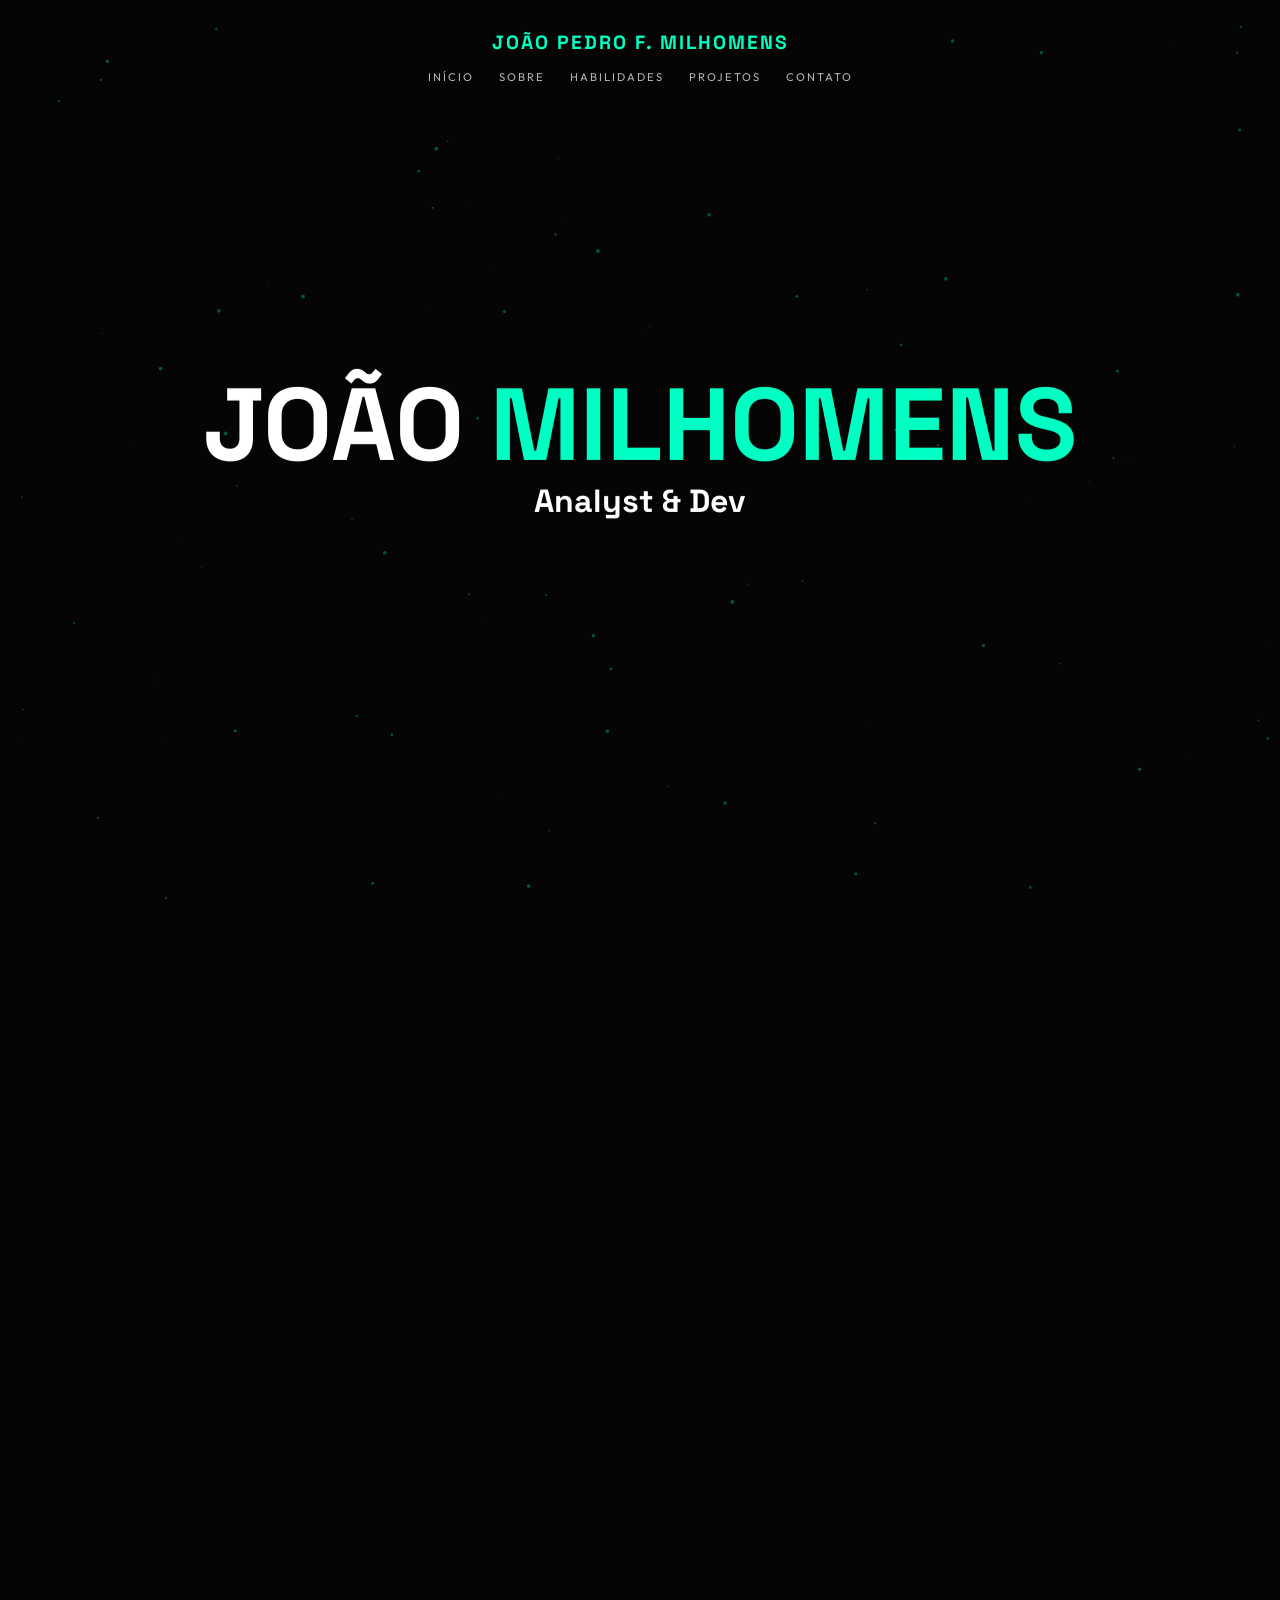
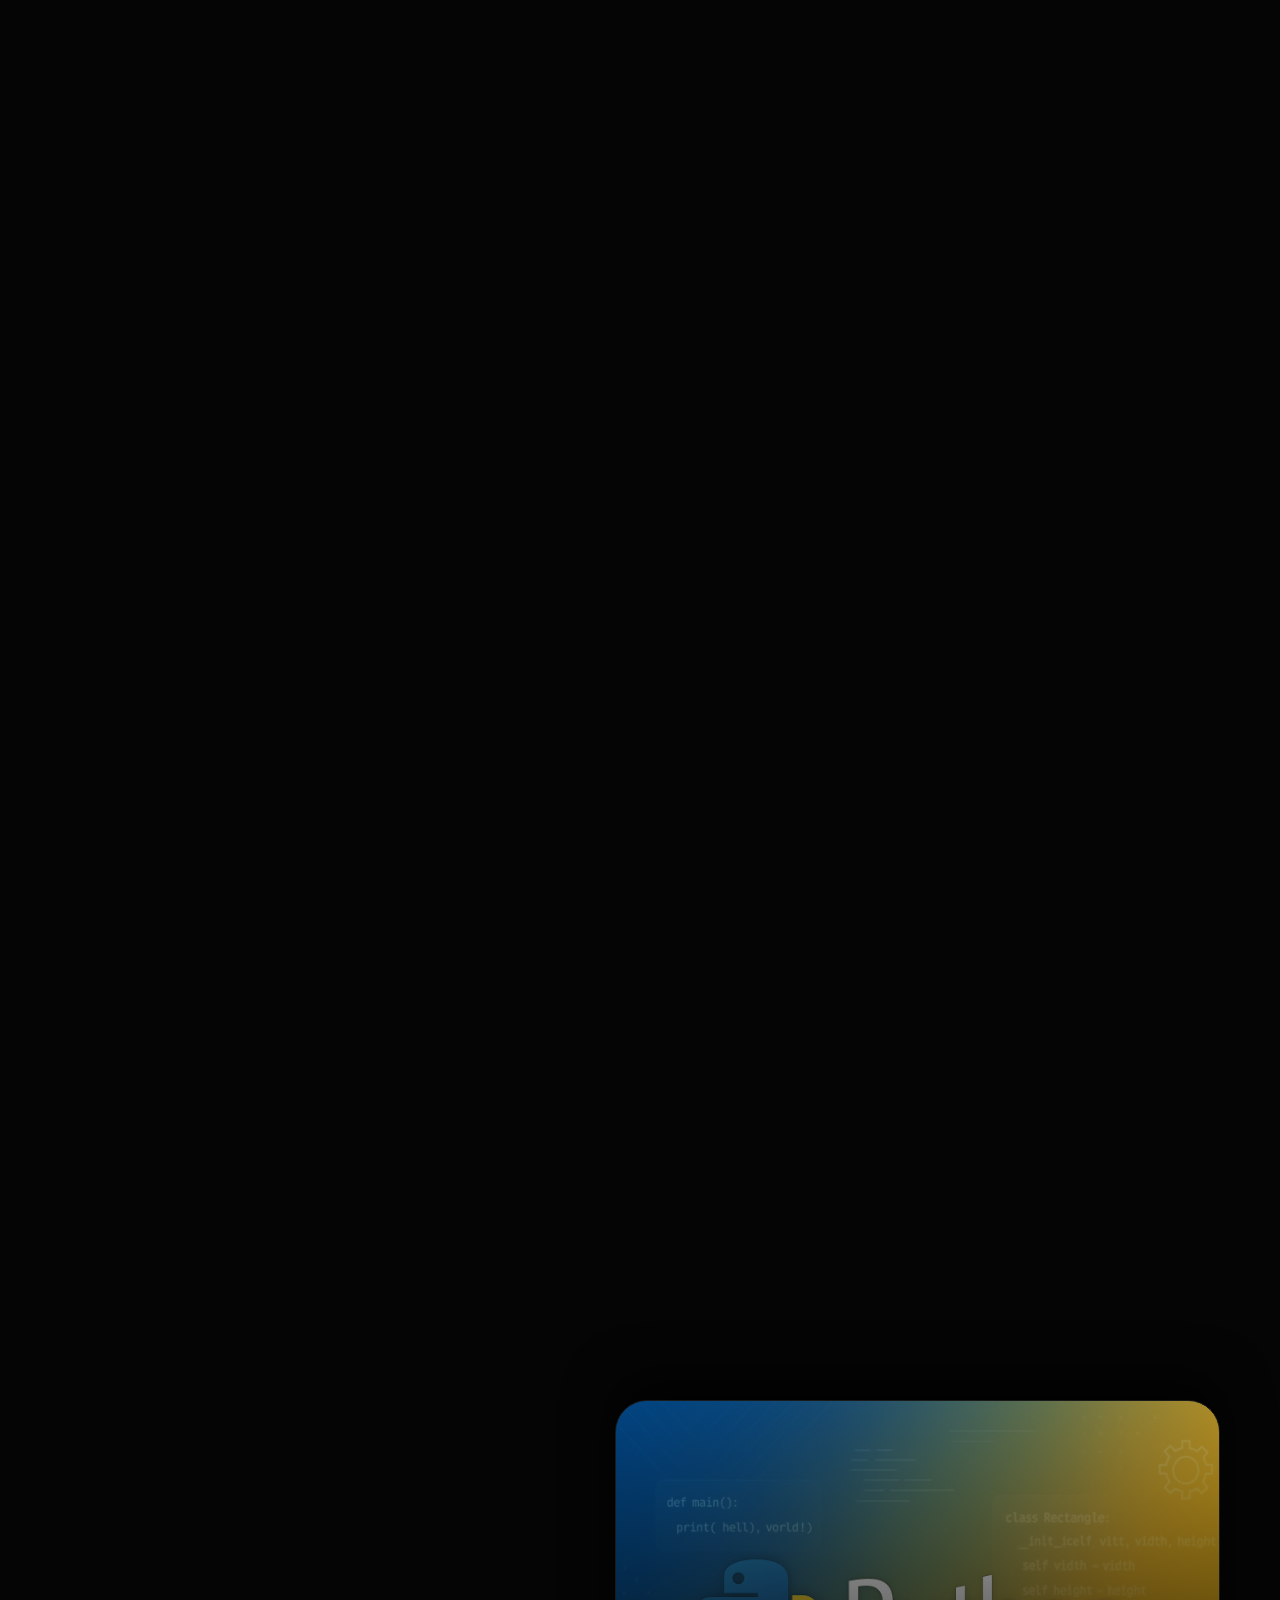
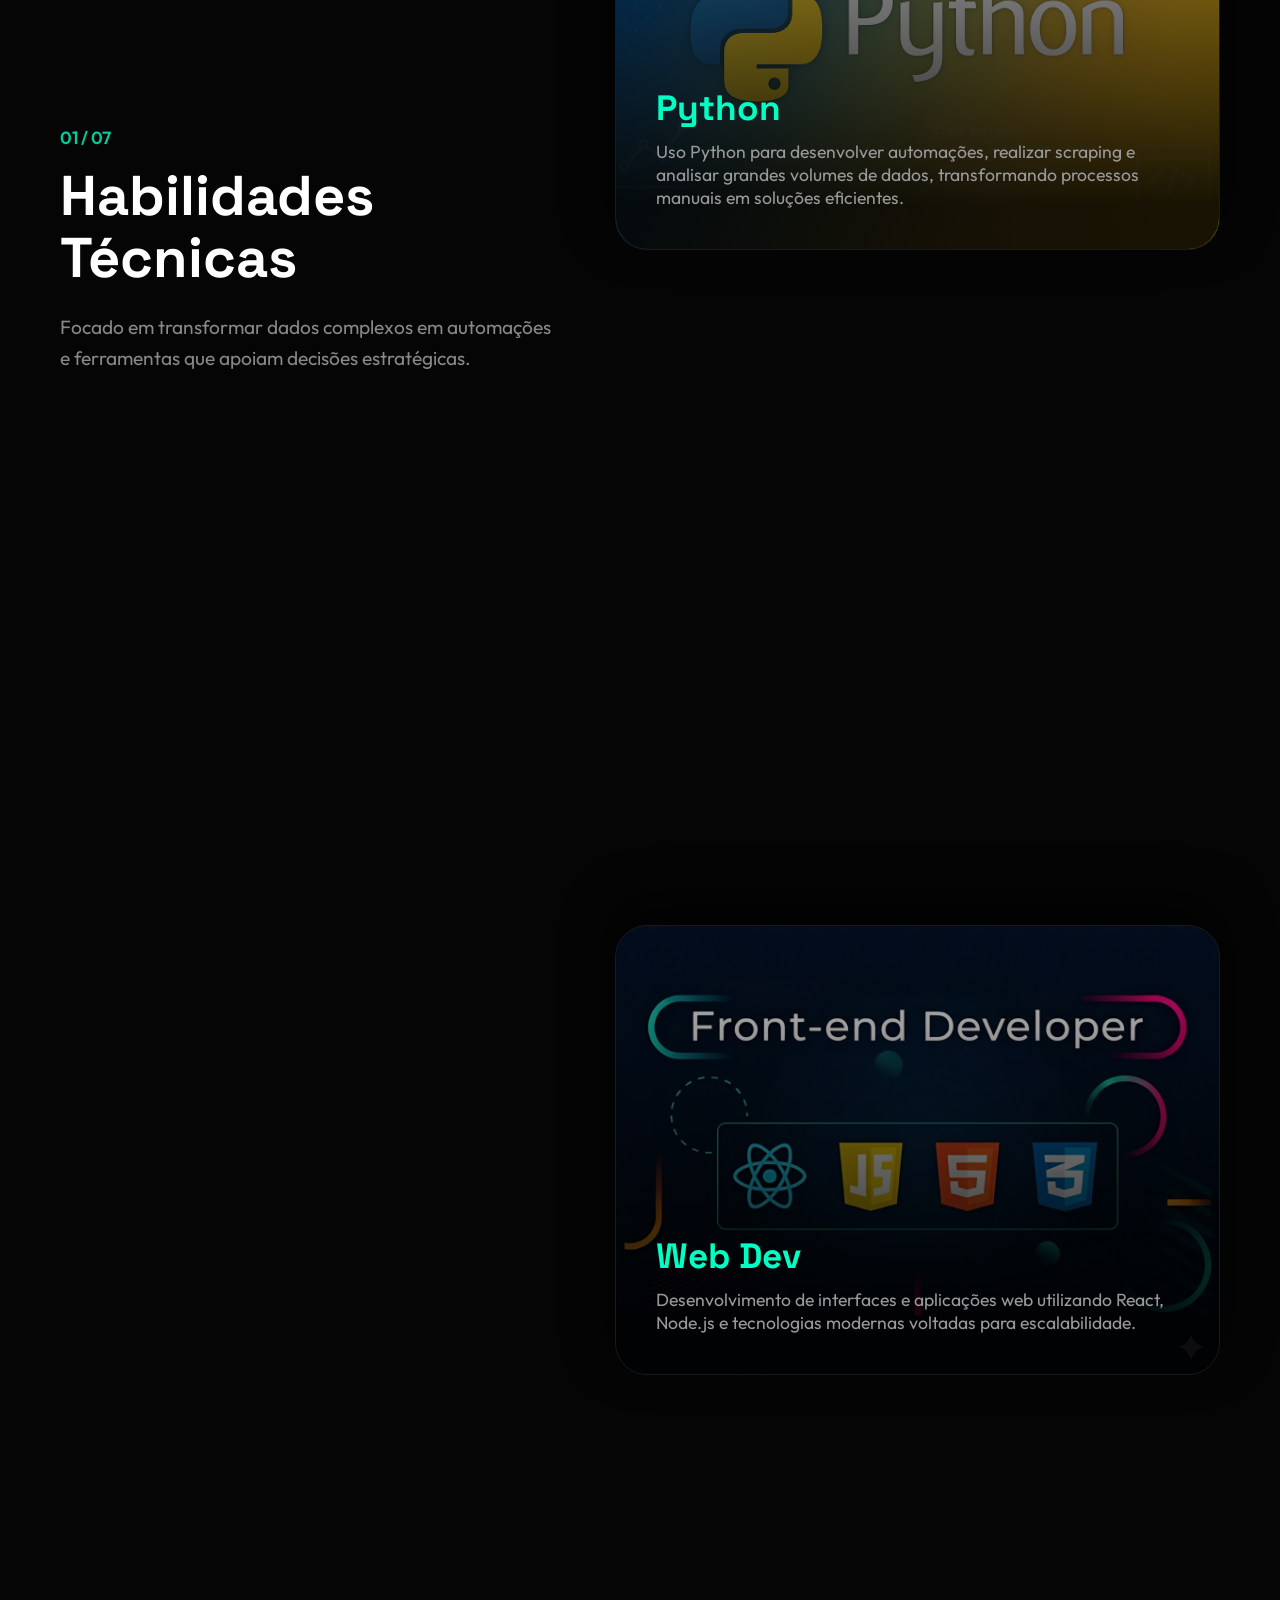
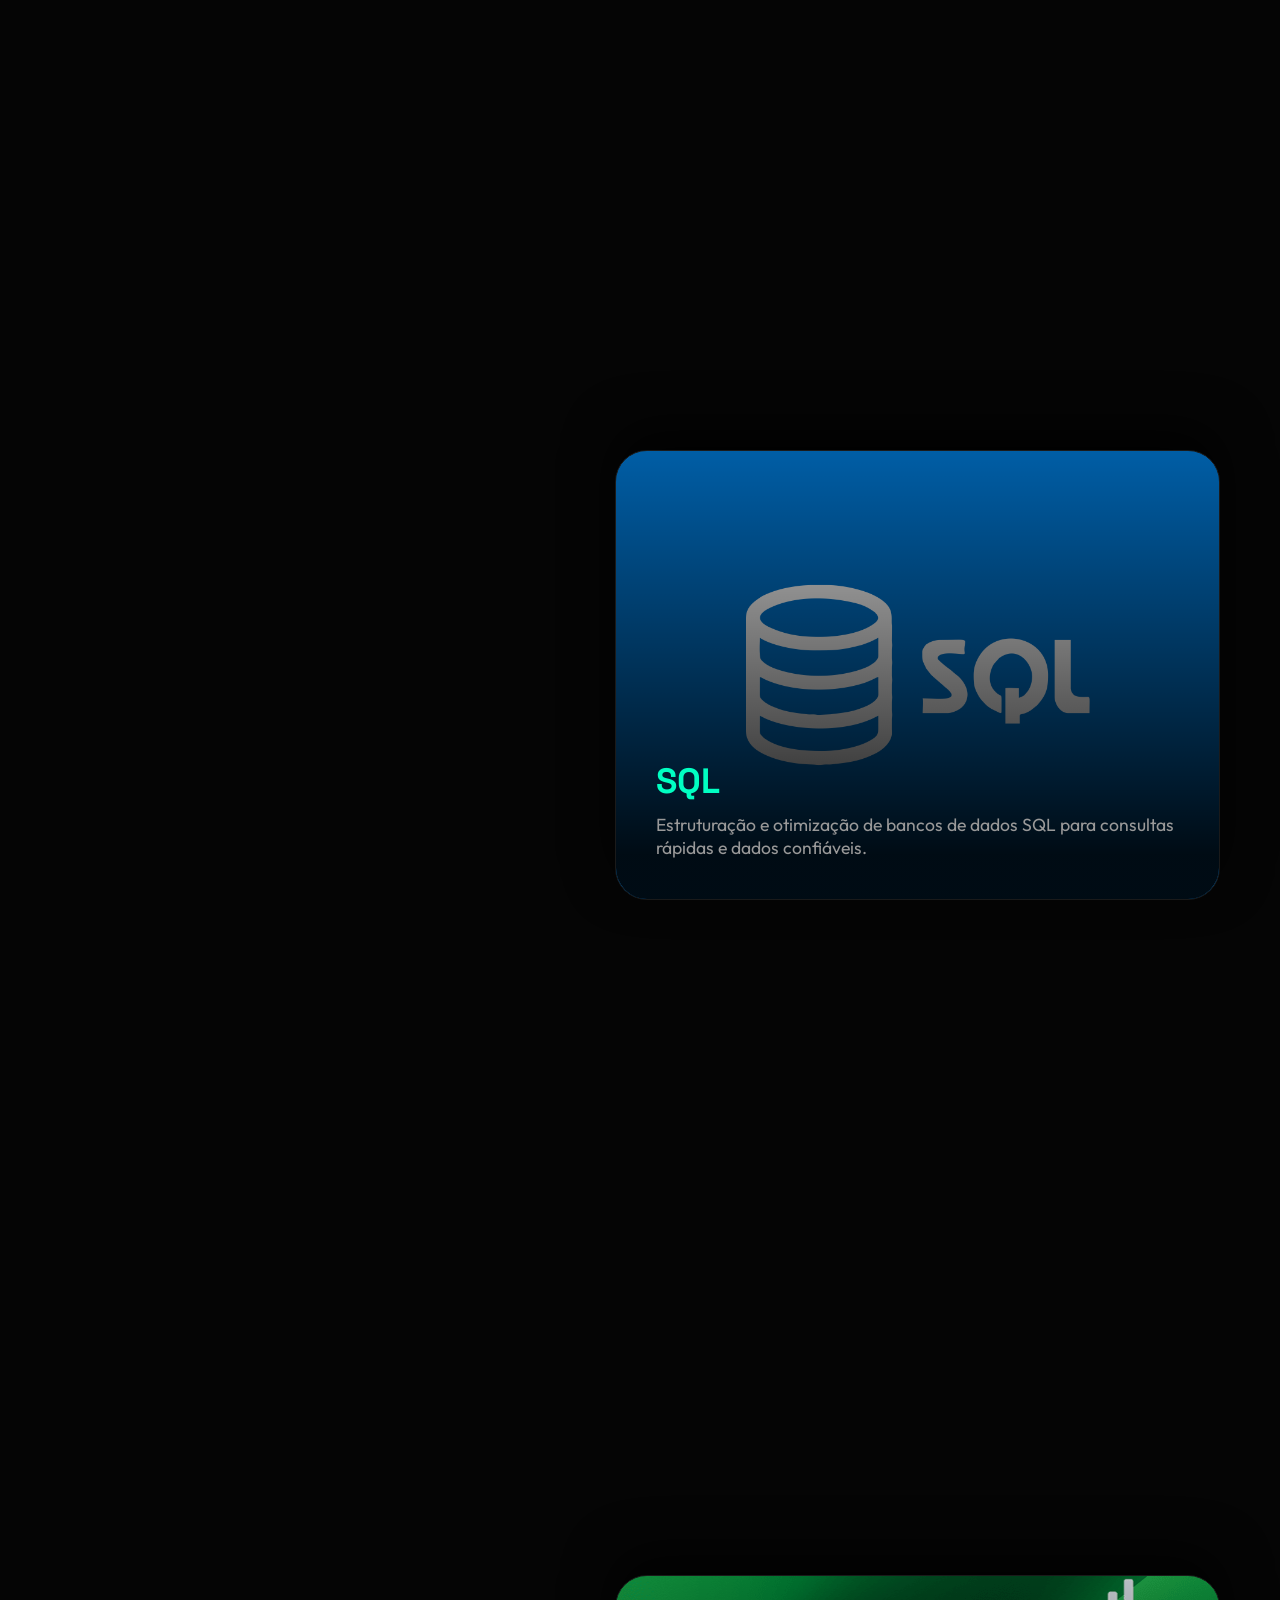
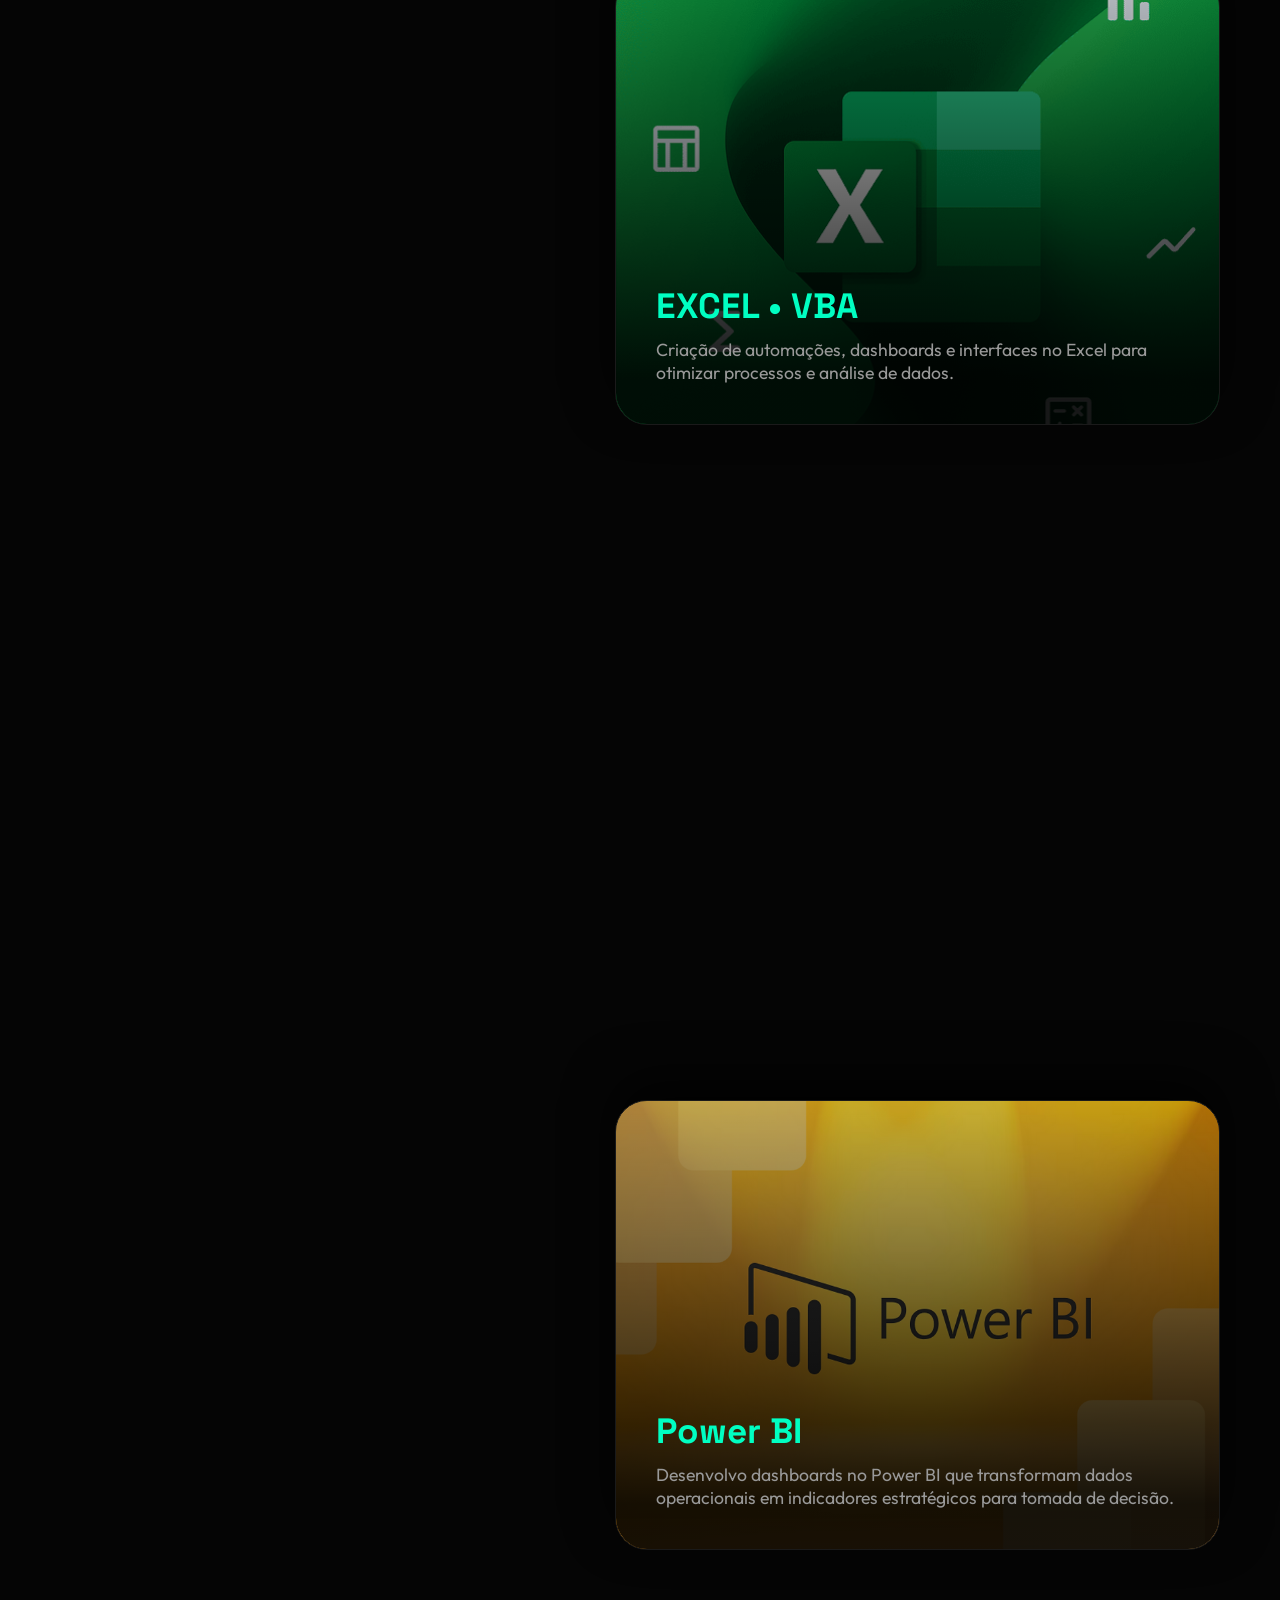
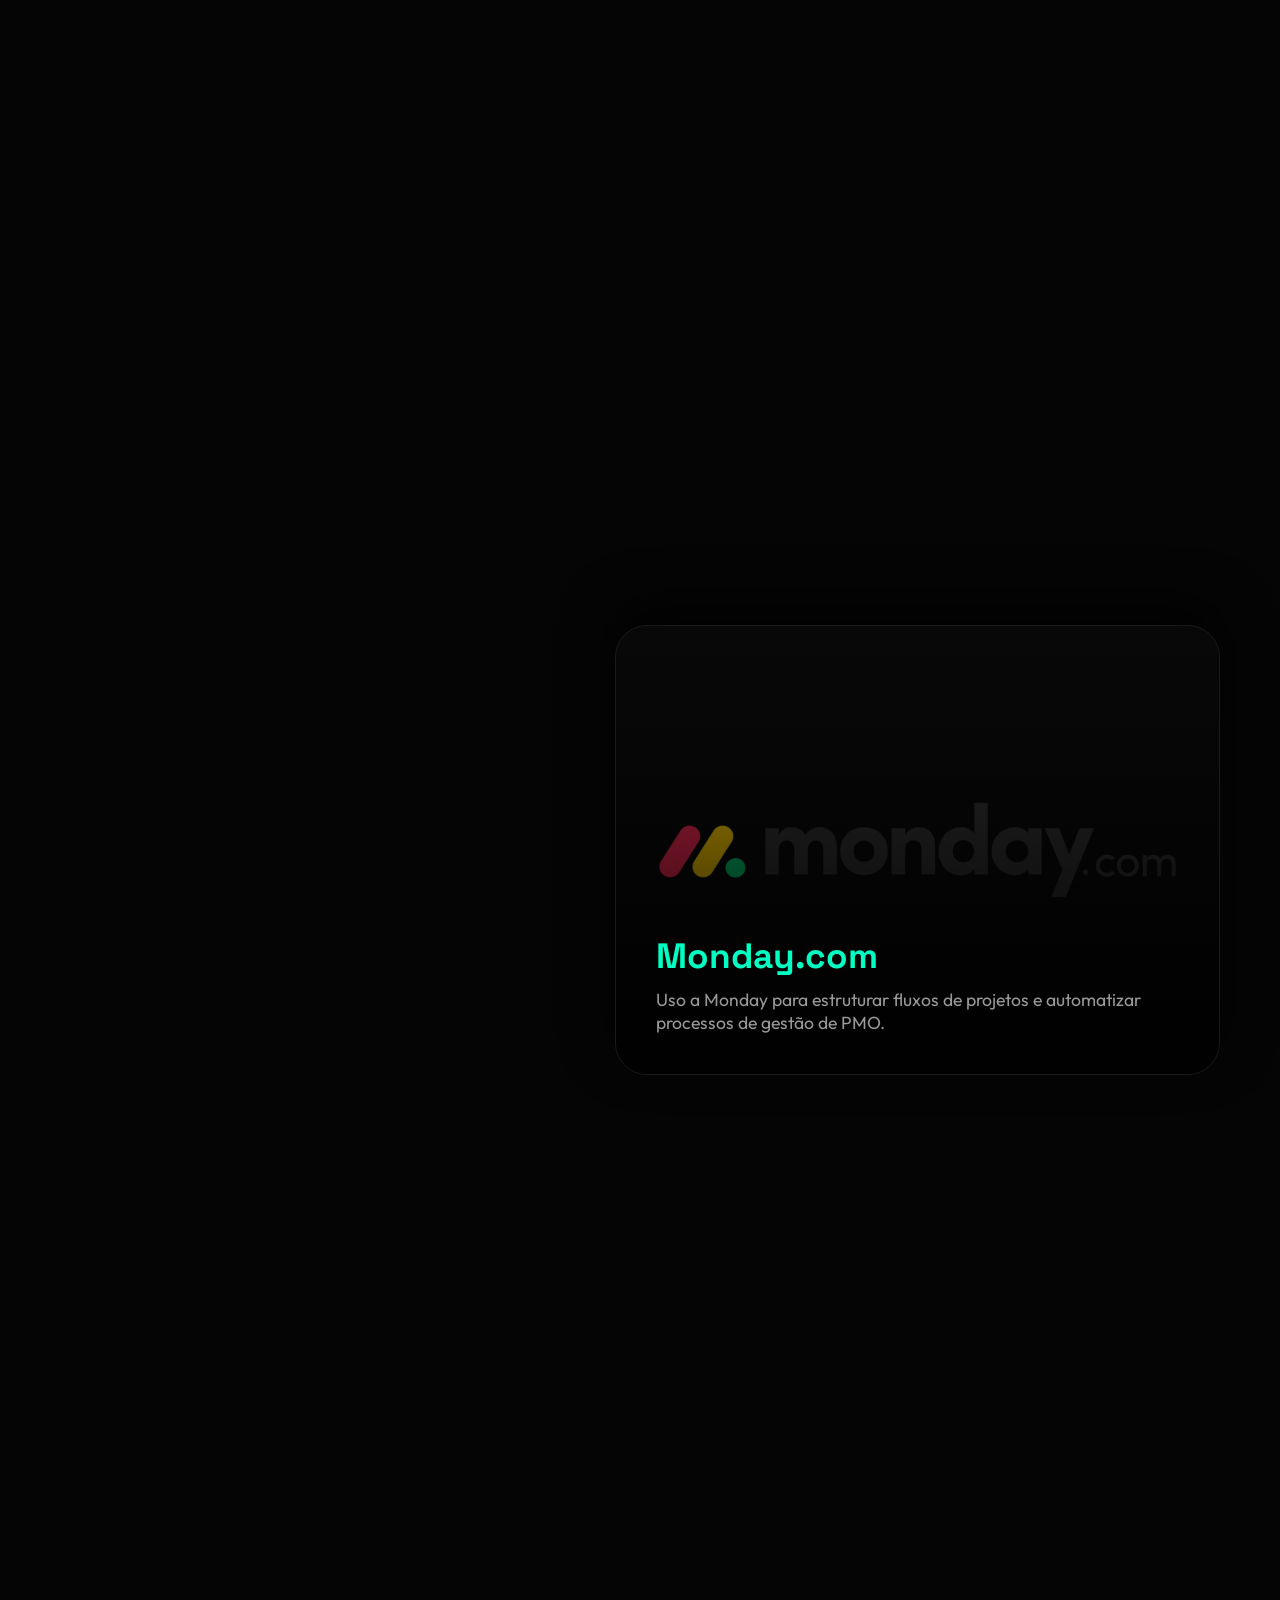
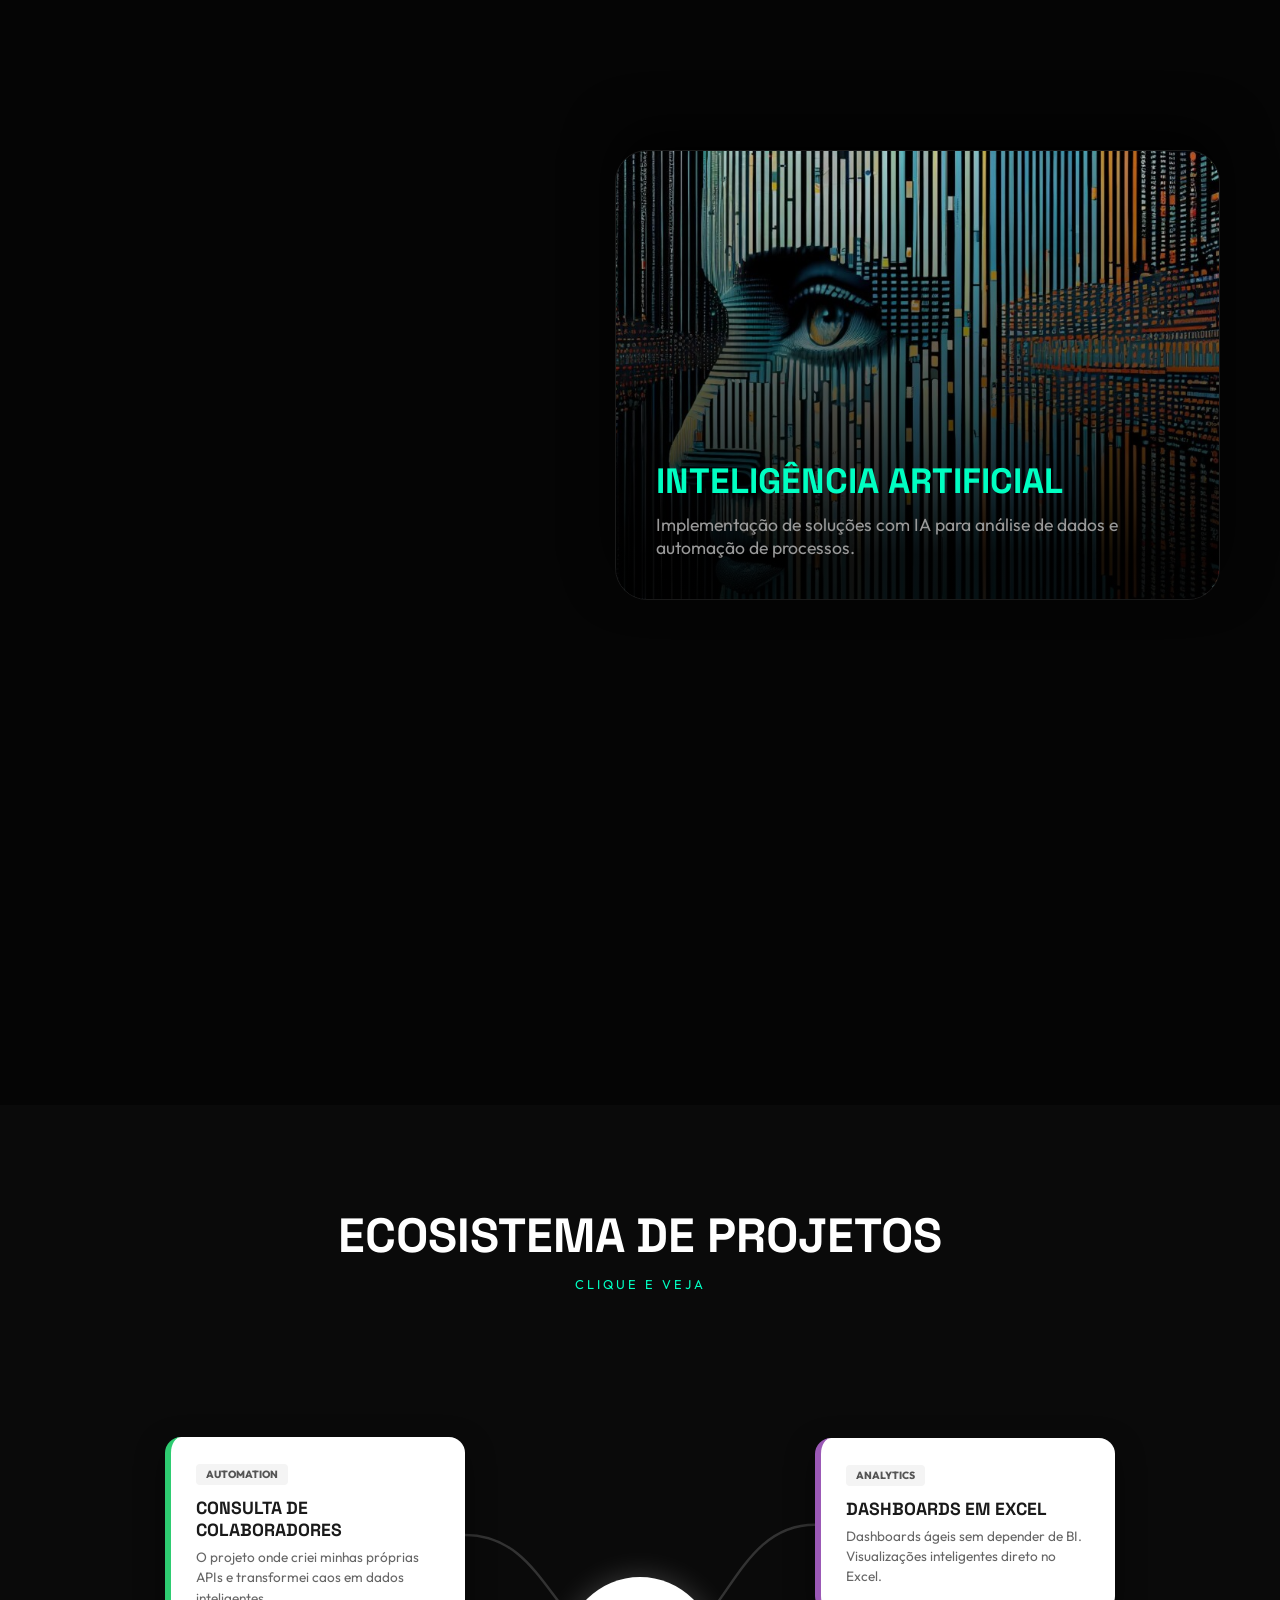
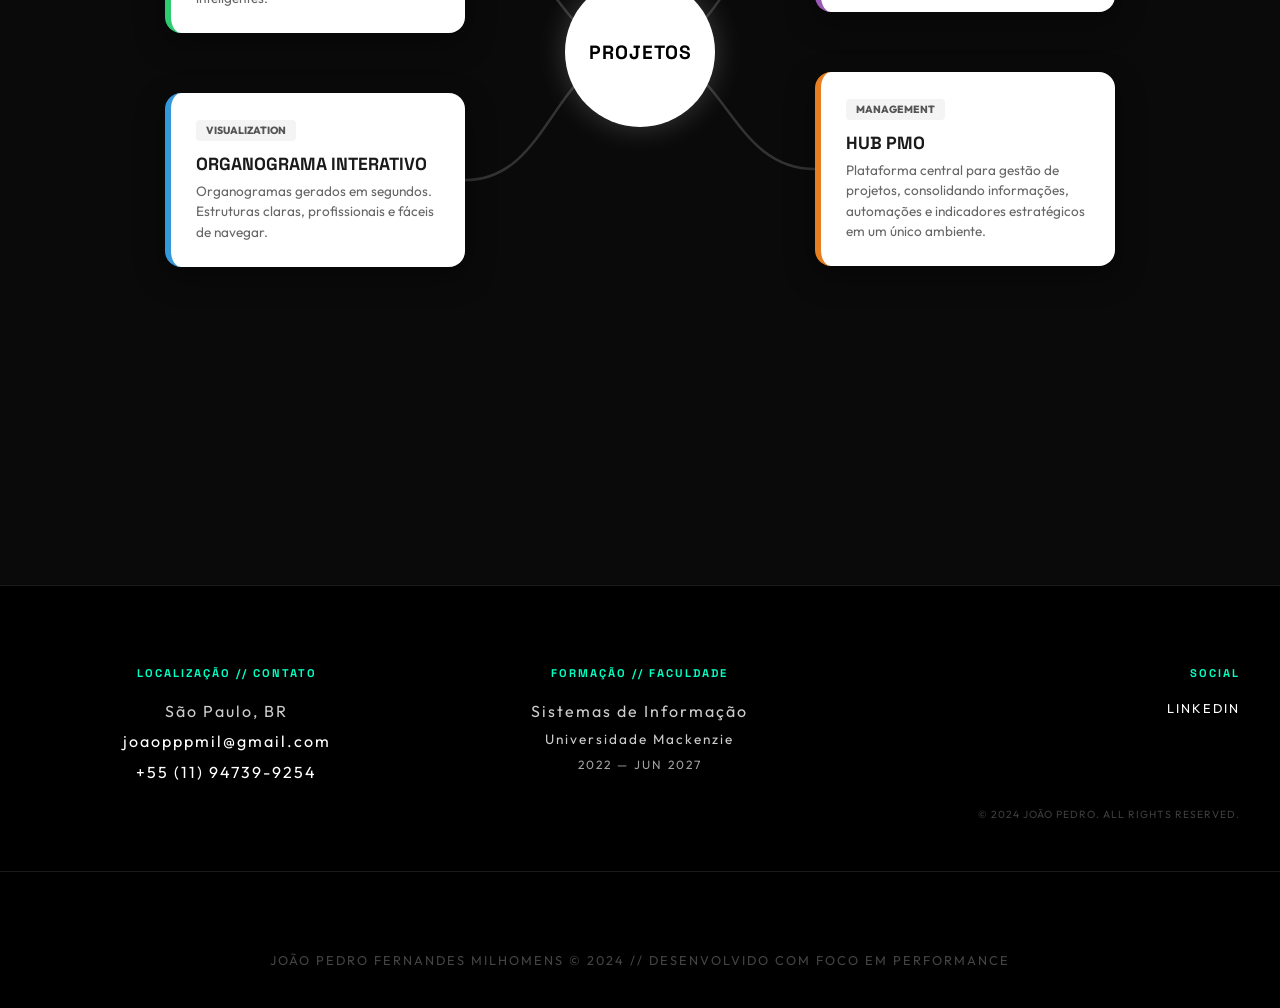
==== index.html @ 6ef7ba47 "Add files via upload" ====
<!DOCTYPE html>
<html lang="pt-br">
<head>
    <meta charset="UTF-8" />
    <meta name="viewport" content="width=device-width, initial-scale=1.0" />
    <title>João Pedro | Portfólio & Projetos</title>

    <link href="https://fonts.googleapis.com/css2?family=Outfit:wght@100;400;900&family=Space+Grotesk:wght@300;700&display=swap" rel="stylesheet">
    <Link rel="stylesheet" href="styles.css"></Link>

</head>

<body>

    <canvas id="canvas-bg"></canvas>
    <div id="black-out"></div>

    <header class="hud">
        <div class="hud-content">
            <div class="logo">JOÃO PEDRO F. MILHOMENS </div>
            <nav class="nav-links">
                <a href="#inicio">Início</a> 
                <a href="#sobre-texto">Sobre</a>
                <a href="#habilidades">Habilidades</a>
                <a href="#projetos">Projetos</a>
                <a href="#contato">Contato</a>
            </nav>
        </div>
    </header>

    <div class="intro-video-container" id="video-wrap">
        <video autoplay muted loop id="bg-video">
            <source src="SEU_VIDEO_AQUI.mp4" type="video/mp4">
        </video>
    </div>

    <div class="viewport">
        <div class="world" id="world">
            
            <div class="section-block" id="inicio" style="--z: 0px;">
                <h1 class="hero-title">JOÃO <span class="accent-text">MILHOMENS</span></h1>
                <h2 style="font-size:2rem; font-family:var(--font-accent); margin-top:10px;"> Analyst & Dev</h2>
            </div>

            <div class="section-block" style="--z: -2500px;">
                <h2 style="font-size:3.5rem; font-family:var(--font-accent); text-transform: uppercase;">
                    Automação <br><span class="accent-text">que gera resultado.</span>
                </h2>
            </div>

            <div class="section-block" id="sobre-texto" style="--z: -5000px;">
                <div class="about-container">
                    <h2 class="about-title">Sobre</h2>
                    <div class="about-card">
                        Gosto de simplificar o complexo. Tenho um interesse real por automações 
                        e por tudo que remove retrabalho, acelera processos e transforma dados em decisões.
                        Curto entender o porquê das coisas, desmontar problemas e reconstruir soluções mais
                        rápidas, inteligentes e eficientes.
                    </div>
                </div>
            </div>

        </div>
    </div>

    <div class="trigger-3d-end"></div>

    <section class="skills-main-section" id="habilidades">
        <div class="left-side">
            <div class="counter">01 / 07</div>
            <h1>Habilidades Técnicas</h1>
            <p>Focado em transformar dados complexos em automações e ferramentas que apoiam decisões estratégicas.</p>
        </div>

        <div class="right-side">
            
            <div class="card-container">
                <div class="card" style="background-image: url('imgs/python_hero_image.png');">
                    <h2>Python</h2>
                    <p>Uso Python para desenvolver automações, realizar scraping e analisar grandes volumes de dados, transformando processos manuais em soluções eficientes.</p>
                </div>
            </div>
            <div class="scroll-spacer"></div>

            <div class="card-container">
                <div class="card" style="background-image: url('imgs/img\ front\ \(1\).jpg');">
                    <h2>Web Dev</h2>
                    <p>Desenvolvimento de interfaces e aplicações web utilizando React, Node.js e tecnologias modernas voltadas para escalabilidade.</p>
                </div>
            </div>
            <div class="scroll-spacer"></div>

            <div class="card-container">
                <div class="card" style="background-image: url('imgs/sql.avif');">
                    <h2>SQL</h2>
                    <p>Estruturação e otimização de bancos de dados SQL para consultas rápidas e dados confiáveis.</p>
                </div>
            </div>
            <div class="scroll-spacer"></div>

            <div class="card-container">
                <div class="card" style="background-image: url('imgs/excel.png');">
                    <h2>EXCEL • VBA</h2>
                    <p>Criação de automações, dashboards e interfaces no Excel para otimizar processos e análise de dados.</p>
                </div>
            </div>
            <div class="scroll-spacer"></div>

            <div class="card-container">
                <div class="card" style="background-image: url('imgs/POWER\ BI.png');">
                    <h2>Power BI</h2>
                    <p>Desenvolvo dashboards no Power BI que transformam dados operacionais em indicadores estratégicos para tomada de decisão.</p>
                </div>
            </div>
            <div class="scroll-spacer"></div>

            <div class="card-container">
                <div class="card" style="background-image: url('imgs/MONDAY.jpg');">
                    <h2>Monday.com</h2>
                    <p>Uso a Monday para estruturar fluxos de projetos e automatizar processos de gestão de PMO.</p>
                </div>
            </div>
            <div class="scroll-spacer"></div>

            <div class="card-container">
                <div class="card" style="background-image: url('imgs/IA.png');">
                    <h2>INTELIGÊNCIA ARTIFICIAL</h2>
                    <p>Implementação de soluções com IA para análise de dados e automação de processos.</p>
                </div>
            </div>

            <div style="height: 30vh;"></div>
        </div>
    </section>

    <section class="projects-section-wrapper" id="projetos">
        
        <div class="section-header-center">
            <h2>Ecosistema de Projetos</h2>
            <p style="color: var(--primary); letter-spacing: 3px; font-size: 0.8rem; margin-top: 10px;">CLIQUE E VEJA</p>
        </div>

        <div class="org-map" id="org-map">
            <svg id="org-svg"></svg>

            <div class="org-side org-left">
                <div class="org-card" data-id="1" data-color="var(--item-1)">
                    <a href="colaboradores_cons.html" target="_blank" style="text-decoration: none; color: inherit; display: block;">
                        <span class="card-badge">Automation</span>
                        <h3>CONSULTA DE COLABORADORES</h3>
                        <p>O projeto onde criei minhas próprias APIs e transformei caos em dados inteligentes.</p>
                    </a>
                    </div>
                <div class="org-card" data-id="2" data-color="var(--item-2)">
                    <a href="organograma.html" target="_blank" style="text-decoration: none; color: inherit; display: block;">
                        <span class="card-badge">Visualization</span>
                        <h3>ORGANOGRAMA INTERATIVO</h3>
                        <p>Organogramas gerados em segundos. Estruturas claras, profissionais e fáceis de navegar.</p>
                    </a>
                </div>
            </div>

            <div class="org-core">PROJETOS</div>

            <div class="org-side org-right">
                <div class="org-card" data-id="3" data-color="var(--item-3)">
                    <span class="card-badge">Analytics</span>
                    <a href="excel.html" target="_blank" style="text-decoration: none; color: inherit; display: block;">
                        <h3>DASHBOARDS EM EXCEL</h3>
                        <p>Dashboards ágeis sem depender de BI. Visualizações inteligentes direto no Excel.</p>
                    </a>
                </div>
                <div class="org-card" data-id="4" data-color="var(--item-4)">
                    <span class="card-badge">Management</span>
                    <h3>HUB PMO</h3>
                    <p>Plataforma central para gestão de projetos, consolidando informações, automações e indicadores estratégicos em um único ambiente.</p>
                </div>
            </div>
        </div>
    </section>


    <script>
        // --- CONTROLE DO SCROLL 3D E ANIMAÇÕES ---
        const world = document.getElementById('world');
        const videoWrap = document.getElementById('video-wrap');
        const blackOut = document.getElementById('black-out');
        const sections = document.querySelectorAll('.section-block');

        function update3D() {
            const scrollY = window.scrollY;
            const stopPoint = 2500; 
            const speed = 2.0;
            const currentWorldZ = scrollY * speed;

            if (scrollY < stopPoint) {
                world.style.transform = `translateZ(${currentWorldZ}px)`;
                videoWrap.style.opacity = 1 - (scrollY / 1200);
                blackOut.style.opacity = Math.min(scrollY / stopPoint, 1);
                
                sections.forEach(s => {
                    const z = parseFloat(getComputedStyle(s).getPropertyValue('--z'));
                    const relativeZ = z + currentWorldZ;
                    // Lógica de visibilidade dos blocos 3D
                    s.style.opacity = (relativeZ > -2500 && relativeZ < 600) ? 1 : 0;
                });
            } else {
                blackOut.style.opacity = 1;
                videoWrap.style.opacity = 0;
            }
        }

        // --- CANVAS DE PARTÍCULAS ---
        const canvas = document.getElementById('canvas-bg');
        const ctx = canvas.getContext('2d');
        let parts = [];

        function initCanvas() {
            canvas.width = window.innerWidth; 
            canvas.height = window.innerHeight;
            parts = Array.from({length: 100}, () => ({
                x: Math.random() * canvas.width, 
                y: Math.random() * canvas.height, 
                s: Math.random() * 2
            }));
        }

        function drawParticles() {
            ctx.clearRect(0,0,canvas.width,canvas.height);
            ctx.fillStyle = "#00ffc2";
            parts.forEach(p => {
                ctx.beginPath(); 
                ctx.arc(p.x, p.y, p.s, 0, Math.PI*2); 
                ctx.fill();
                p.y -= 0.3; 
                if(p.y < 0) p.y = canvas.height;
            });
            requestAnimationFrame(drawParticles);
        }

        // --- LÓGICA DO MAPA DE PROJETOS (CONECTORES SVG) ---
        function generateLines() {
            const svg = document.getElementById('org-svg');
            const coreElement = document.querySelector('.org-core');
            const mapElement = document.getElementById('org-map');
            
            if(!coreElement || !mapElement) return;

            const core = coreElement.getBoundingClientRect();
            const map = mapElement.getBoundingClientRect();
            
            svg.innerHTML = '';
            const coreX = (core.left + core.width / 2) - map.left;
            const coreY = (core.top + core.height / 2) - map.top;

            document.querySelectorAll('.org-card').forEach(card => {
                const rect = card.getBoundingClientRect();
                const isLeft = card.closest('.org-side').classList.contains('org-left');
                const itemColor = card.getAttribute('data-color');
                
                // Ponto de início da linha (borda do card)
                const startX = isLeft ? (rect.right - map.left) : (rect.left - map.left);
                const startY = (rect.top + rect.height / 2) - map.top;

                const path = document.createElementNS("http://www.w3.org/2000/svg", "path");
                
                // Curva de Bézier
                const cp1x = startX + (coreX - startX) * 0.5;
                const d = `M ${startX} ${startY} C ${cp1x} ${startY}, ${cp1x} ${coreY}, ${coreX} ${coreY}`;
                
                path.setAttribute("d", d);
                path.setAttribute("class", "connector-path");
                svg.appendChild(path);

                // Efeito hover sincronizado com a linha
                card.addEventListener('mouseenter', () => {
                    path.style.stroke = itemColor;
                    path.style.strokeWidth = "4";
                    path.style.filter = "drop-shadow(0 0 8px " + itemColor + ")";
                });

                card.addEventListener('mouseleave', () => {
                    path.style.stroke = "var(--line-default)";
                    path.style.strokeWidth = "2.5";
                    path.style.filter = "none";
                });
            });
        }

        // --- LISTENERS ---
        window.addEventListener('scroll', () => {
            update3D();
            // Otimização: Só gera as linhas se a seção de projetos estiver visível
            if(window.scrollY > 4000) generateLines();
        });

        window.addEventListener('resize', () => {
            initCanvas();
            generateLines();
        });

        window.addEventListener('load', () => {
            initCanvas();
            drawParticles();
            setTimeout(generateLines, 500); // Delay para garantir renderização
        });

        // Função para rolar para a profundidade correta no mundo 3D
document.querySelectorAll('.nav-links a').forEach(anchor => {
    anchor.addEventListener('click', function(e) {
        const targetId = this.getAttribute('href');
        
        // Se for Início ou Sobre, precisamos rolar para os pixels equivalentes ao Z-index
        if (targetId === '#inicio' || targetId === '#sobre-texto') {
            e.preventDefault();
            
            let scrollTarget = 0;
            if (targetId === '#sobre-texto') {
                // O "Sobre" está em -5000px. Com speed 2.0, precisamos de 2500px de scroll.
                scrollTarget = 2500; 
            }
            
            window.scrollTo({
                top: scrollTarget,
                behavior: 'smooth'
            });
        }
        // Os outros links (Habilidades, Projetos, Contato) o navegador já resolve sozinho
    });
});

    </script>

    <footer class="site-footer">
    <div class="footer-container">
        <div class="footer-col">
            <span class="footer-label">LOCALIZAÇÃO // CONTATO</span>
            <p>São Paulo, BR</p>
            <p><a href="mailto:joaopppmil@gmail.com" class="footer-link">joaopppmil@gmail.com</a></p>
            <p><a href="https://wa.me/5511947399254" target="_blank" class="footer-link">+55 (11) 94739-9254</a></p>
        </div>

        <div class="footer-col">
            <span class="footer-label">FORMAÇÃO // FACULDADE</span>
            <p>Sistemas de Informação</p>
            <p class="accent-text" style="font-size: 0.85rem;">Universidade Mackenzie</p>
            <p style="opacity: 0.8; font-size: 0.75rem;">2022 — JUN 2027</p>
        </div>

        <div class="footer-col footer-right">
            <span class="footer-label">SOCIAL</span>
            <div class="footer-socials">
                <a href="https://www.linkedin.com/in/jo%C3%A3o-milhomens-9bb988276/" target="_blank" class="footer-link">LINKEDIN</a>
            </div><BR><BR>
            <p class="copyright">© 2024 JOÃO PEDRO. ALL RIGHTS RESERVED.</p>
        </div>
    </div>
</footer>
<footer class="site-footer" id="contato">
        JOÃO PEDRO FERNANDES MILHOMENS &copy; 2024 // DESENVOLVIDO COM FOCO EM PERFORMANCE
    </footer>
</body>
</html>
---- styles.css ----
/* =========================================
           ROOT & RESET
           ========================================= */
        :root {
            --primary: #00ffc2;
            --accent-blue: #3b82f6;
            --bg: #050505;
            --surface: rgba(255, 255, 255, .05);
            --font-main: 'Outfit', sans-serif;
            --font-accent: 'Space Grotesk', sans-serif;
            --card-height: 450px;

            /* Cores do Mapa de Projetos */
            --bg-map: #0a0a0a;
            --card-white: #ffffff;
            --line-default: #333333;
            --item-1: #2ecc71; /* Verde */
            --item-2: #3498db; /* Azul */
            --item-3: #9b59b6; /* Roxo */
            --item-4: #e67e22; /* Laranja */
        }

        * { margin: 0; padding: 0; box-sizing: border-box;
            
        }

        html {
            scroll-behavior: smooth;
        }

        body {
            background: var(--bg);
            color: #fff;
            font-family: var(--font-main);
            overflow-x: hidden;
            scroll-behavior: smooth;
        }

        /* =========================================
           HUD (Navegação Fixa)
           ========================================= */
        .hud {
            position: fixed;
            top: 0; left: 0; width: 100%;
            z-index: 1000;
            padding: 30px;
            pointer-events: none;
        }
        .hud-content {
            display: flex;
            flex-direction: column;
            align-items: center;
            gap: 15px;
            pointer-events: auto;
        }
        .logo {
            font-weight: 900;
            letter-spacing: 2px;
            color: var(--primary);
            font-family: var(--font-accent);
            font-size: 1.2rem;
        }
        .nav-links { display: flex; gap: 25px; }
        .nav-links a {
            color: #fff; text-decoration: none; font-size: .7rem;
            text-transform: uppercase; letter-spacing: 2px; opacity: .7; transition: .3s;
        }
        .nav-links a:hover { opacity: 1; color: var(--primary); }

        /* =========================================
           BACKGROUND (VIDEO & CANVAS)
           ========================================= */
        .intro-video-container {
            position: fixed;
            top: 0; left: 0;
            width: 100%; height: 100vh;
            z-index: 5;
        }
        #bg-video {
            width: 100%; height: 100%; object-fit: cover;
            filter: brightness(.4);
        }
        #canvas-bg { position: fixed; inset: 0; z-index: 1; opacity: 0.3; }
        #black-out { position: fixed; inset: 0; background: #000; opacity: 0; z-index: 6; pointer-events: none; }

        /* =========================================
           VIEWPORT 3D (HERO & SOBRE)
           ========================================= */
        .viewport {
            position: fixed;
            top: 0; left: 0; width: 100%; height: 100vh;
            perspective: 1200px;
            display: flex;
            align-items: center;
            justify-content: center;
            z-index: 10;
            pointer-events: none;
        }
        .world {
            position: absolute;
            width: 100%; height: 100%;
            transform-style: preserve-3d;
        }
        .section-block {
            position: absolute;
            top: 50%; left: 50%;
            width: min(95vw, 1100px);
            opacity: 0;
            text-align: center;
            transform: translate(-50%, -50%) translateZ(var(--z, 0px));
            transition: opacity 0.4s ease;
        }
        h1.hero-title {
            font-size: 8vw; font-weight: 900; line-height: .9;
            font-family: var(--font-accent); text-transform: uppercase;
        }
        .accent-text { color: var(--primary); }

        .about-container { text-align: left; max-width: 800px; margin: 0 auto; }
        .about-title {
            font-family: var(--font-accent); font-size: 2.5rem; color: #fff;
            margin-bottom: 20px; padding-left: 15px; border-left: 5px solid var(--accent-blue);
        }
        .about-card {
            background: rgba(255, 255, 255, 0.05);
            border: 1px solid rgba(255, 255, 255, 0.1);
            border-radius: 20px;
            padding: 40px;
            line-height: 1.6;
            font-size: 1.2rem;
            -webkit-font-smoothing: antialiased;
            transform: translateZ(0);
        }

        .trigger-3d-end { height: 4500px; } 

        /* =========================================
           HABILIDADES (STACKING CARDS)
           ========================================= */
        .skills-main-section {
            position: relative;
            z-index: 20;
            display: flex;
            max-width: 1200px;
            margin: 0 auto;
            padding: 100px 20px;
            background: var(--bg);
        }
        .left-side {
            flex: 1; height: 100vh; position: sticky; top: 0;
            display: flex; flex-direction: column; justify-content: center;
            padding-right: 50px;
        }
        .counter { color: var(--primary); font-weight: 600; font-size: 1.1rem; margin-bottom: 1rem; opacity: 0.8; }
        .left-side h1 { font-family: var(--font-accent); font-size: 3.5rem; line-height: 1.1; margin-bottom: 24px; }
        .left-side p { font-size: 1.2rem; color: #888; line-height: 1.6; }

        .right-side { flex: 1.2; }
        .card-container { position: sticky; top: 20vh; margin-bottom: 15vh; }

        .card {
            background-color: #0a0a0a;
            background-size: cover;
            background-position: center;
            border: 1px solid #1a1a1a;
            height: var(--card-height);
            border-radius: 32px;
            padding: 40px;
            display: flex;
            flex-direction: column;
            justify-content: flex-end;
            box-shadow: 0 -20px 50px rgba(0,0,0,0.8);
            position: relative;
            overflow: hidden;
            z-index: 1;
        }
        .card::after {
            content: "";
            position: absolute;
            inset: 0;
            background: linear-gradient(to top, rgba(0,0,0,0.9) 10%, rgba(0,0,0,0.2) 100%);
            z-index: -1;
        }
        .card h2, .card p { position: relative; z-index: 2; }
        .card h2 { font-family: var(--font-accent); font-size: 2.2rem; margin-bottom: 10px; color: var(--primary); }
        .card p { color: #999; font-size: 1.1rem; margin: 0; }
        .scroll-spacer { height: 60vh; }

        /* =========================================
           SEÇÃO DE PROJETOS (MAPA ORGANOGRAMA)
           ========================================= */
        .projects-section-wrapper {
            position: relative;
            background: var(--bg-map);
            min-height: 120vh;
            padding: 100px 0;
            z-index: 30;
            display: flex;
            flex-direction: column;
            align-items: center;
        }

        .section-header-center {
            text-align: center;
            margin-bottom: 60px;
        }

        .section-header-center h2 {
            font-family: var(--font-accent);
            font-size: 3rem;
            color: #fff;
            text-transform: uppercase;
        }

        .org-map {
            position: relative;
            display: flex;
            align-items: center;
            justify-content: center;
            gap: 100px;
            width: 100%;
            max-width: 1400px;
            min-height: 600px;
        }

        #org-svg {
            position: absolute;
            inset: 0;
            width: 100%;
            height: 100%;
            z-index: 1;
            pointer-events: none;
        }

        .connector-path {
            fill: none;
            stroke: var(--line-default);
            stroke-width: 2.5;
            transition: all 0.4s ease;
        }

        .org-side { display: flex; flex-direction: column; gap: 60px; z-index: 2; }

        .org-card {
            width: 300px;
            background: var(--card-white);
            border-radius: 16px;
            padding: 25px;
            position: relative;
            color: #1a1a1a;
            box-shadow: 0 10px 30px rgba(0,0,0,0.4);
            transition: all 0.3s ease;
            cursor: pointer;
            border-left: 6px solid #ccc;
        }

        .org-card[data-id="1"] { border-left-color: var(--item-1); }
        .org-card[data-id="2"] { border-left-color: var(--item-2); }
        .org-card[data-id="3"] { border-left-color: var(--item-3); }
        .org-card[data-id="4"] { border-left-color: var(--item-4); }

        .org-card:hover { transform: translateY(-5px) scale(1.02); }

        .card-badge {
            display: inline-block;
            padding: 4px 10px;
            border-radius: 4px;
            font-size: 0.65rem;
            font-weight: 800;
            text-transform: uppercase;
            margin-bottom: 12px;
            background: #f4f4f4;
            color: #555;
        }

        .org-card h3 { 
            font-family: var(--font-accent); 
            font-size: 1.1rem; 
            margin-bottom: 6px;
            font-weight: 700;
        }

        .org-card p { 
            font-size: 0.85rem; 
            color: #666; 
            line-height: 1.5; 
            margin: 0;
        }

        .org-core {
            width: 150px;
            height: 150px;
            border-radius: 50%;
            background: #fff;
            color: #000;
            display: flex;
            align-items: center;
            justify-content: center;
            font-weight: 900;
            font-family: var(--font-accent);
            box-shadow: 0 0 30px rgba(255,255,255,0.2);
            z-index: 3;
            font-size: 1.2rem;
            letter-spacing: 1px;
        }

        /* Footer simples para fechar o layout */
        footer {
            padding: 50px;
            text-align: center;
            background: #000;
            color: #444;
            font-size: 0.8rem;
            letter-spacing: 2px;
        }

        /* =========================================
   FOOTER STYLE
   ========================================= */
.site-footer {
    background: #000;
    border-top: 1px solid rgba(255, 255, 255, 0.1);
    padding: 80px 20px 40px;
    position: relative;
    z-index: 40;
    font-family: var(--font-main);
}

.footer-container {
    max-width: 1200px;
    margin: 0 auto;
    display: grid;
    grid-template-columns: repeat(auto-fit, minmax(250px, 1fr));
    gap: 40px;
}

.footer-label {
    display: block;
    font-family: var(--font-accent);
    font-size: 0.7rem;
    color: var(--primary);
    letter-spacing: 2px;
    margin-bottom: 20px;
    font-weight: 700;
}

.footer-col p {
    font-size: 1rem;
    color: #ccc;
    margin-bottom: 8px;
    line-height: 1.4;
}

.footer-link {
    color: #fff;
    text-decoration: none;
    transition: 0.3s;
    border-bottom: 1px solid transparent;
}

.footer-link:hover {
    color: var(--primary);
    border-bottom: 1px solid var(--primary);
}

.footer-right {
    text-align: right;
    display: flex;
    flex-direction: column;
    justify-content: space-between;
}

.copyright {
    margin-top: 40px;
    font-size: 0.65rem !important;
    opacity: 0.3;
    letter-spacing: 1px;
}

.footer-socials {
    margin-bottom: 20px;
}

/* Ajuste Mobile */
@media (max-width: 768px) {
    .footer-right { text-align: left; }
    .footer-container { gap: 50px; }
}

/* =========================================
   RESPONSIVIDADE (MOBILE & TABLET)
   ========================================= */

@media (max-width: 1024px) {
    h1.hero-title { font-size: 12vw; }
    .org-map { gap: 40px; transform: scale(0.9); }
}

@media (max-width: 768px) {
    /* Ajustes do HUD */
    .hud { padding: 15px; }
    .logo { font-size: 0.9rem; text-align: center; }
    .nav-links { gap: 12px; flex-wrap: wrap; justify-content: center; }
    .nav-links a { font-size: 0.6rem; }

    /* Ajustes do Mundo 3D */
    .section-block { width: 90vw; }
    h1.hero-title { font-size: 15vw; }
    .about-card { padding: 25px; font-size: 1rem; }
    .about-title { font-size: 1.8rem; }

    /* Habilidades (Stacking Cards) */
    .skills-main-section { flex-direction: column; padding: 50px 20px; }
    .left-side { 
        height: auto; 
        position: relative; 
        padding-right: 0; 
        margin-bottom: 40px; 
        text-align: center; 
    }
    .left-side h1 { font-size: 2.5rem; }
    .right-side { width: 100%; }
    .card { height: 350px; padding: 25px; }
    .card h2 { font-size: 1.8rem; }

    /* Mapa de Projetos (Transformação em Lista Vertical) */
    .org-map { 
        flex-direction: column; 
        height: auto; 
        gap: 20px; 
        transform: none; 
    }
    #org-svg { display: none; } /* Remove as linhas no mobile para limpar o visual */
    .org-core { order: -1; width: 100px; height: 100px; font-size: 0.9rem; }
    .org-side { gap: 20px; width: 100%; }
    .org-card { width: 100%; margin: 0 auto; }

    /* Footer */
    .footer-right { text-align: left; }
    .footer-container { grid-template-columns: 1fr; gap: 30px; }
}

@media (max-width: 480px) {
    .hero-title { font-size: 18vw !important; }
    .about-card { font-size: 0.95rem; }
    .skills-main-section { padding-top: 20px; }
}

/* Ajuste para telas muito curtas (Landscape) */
@media (max-height: 600px) {
    .viewport { perspective: 800px; }
    .section-block { transform: translate(-50%, -50%) scale(0.7) translateZ(var(--z)); }
}
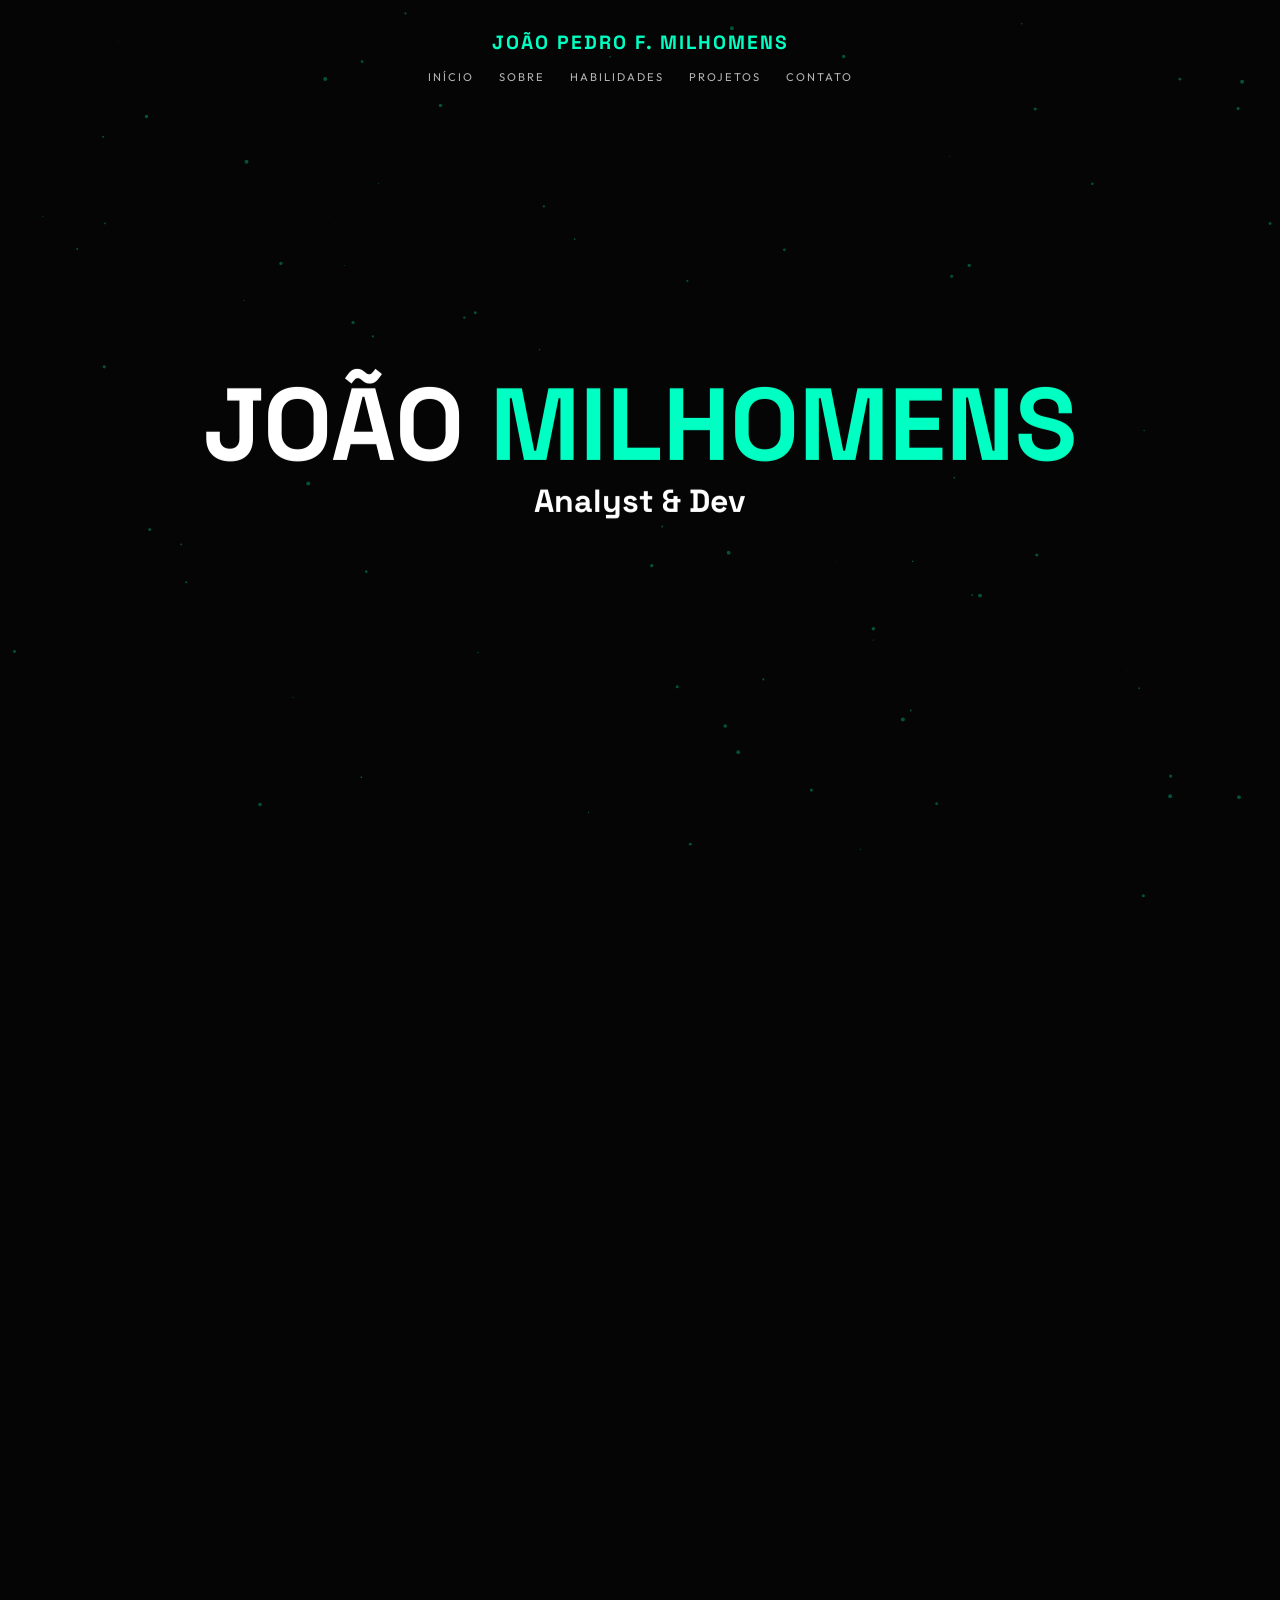
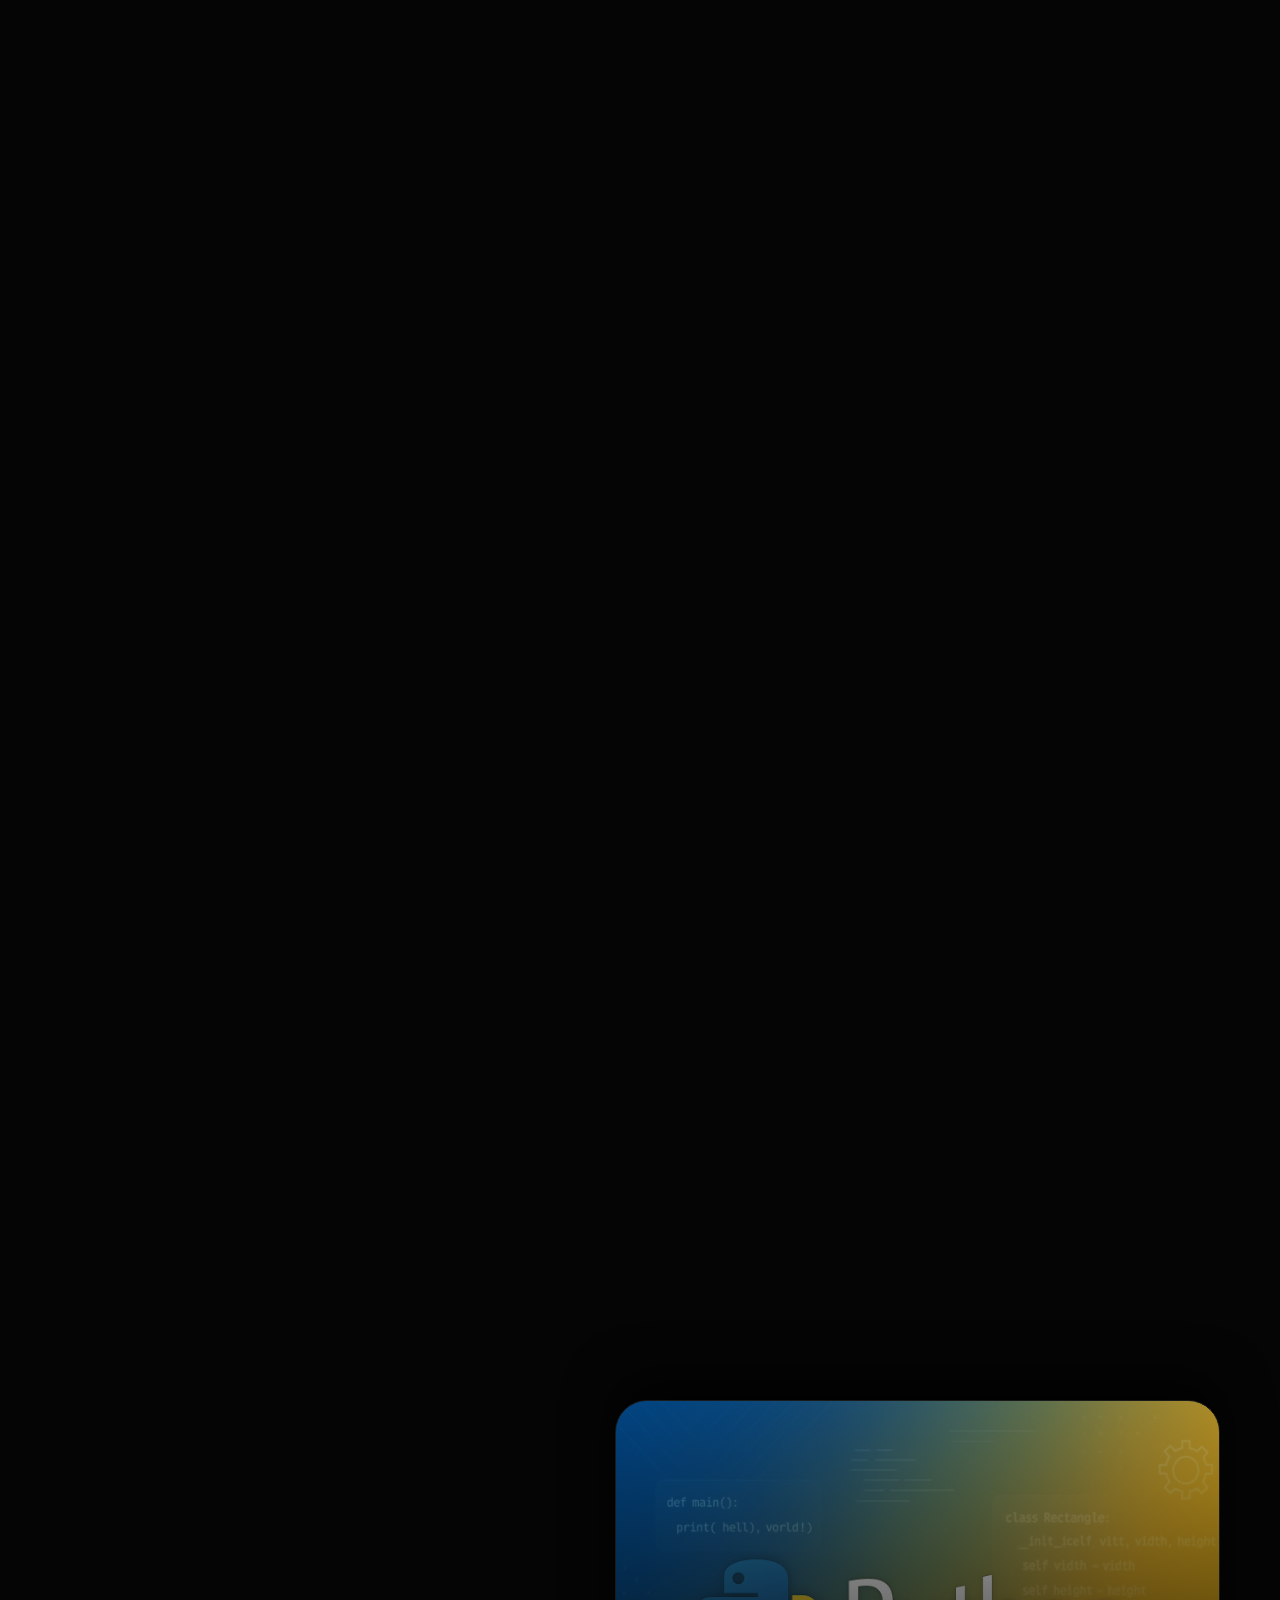
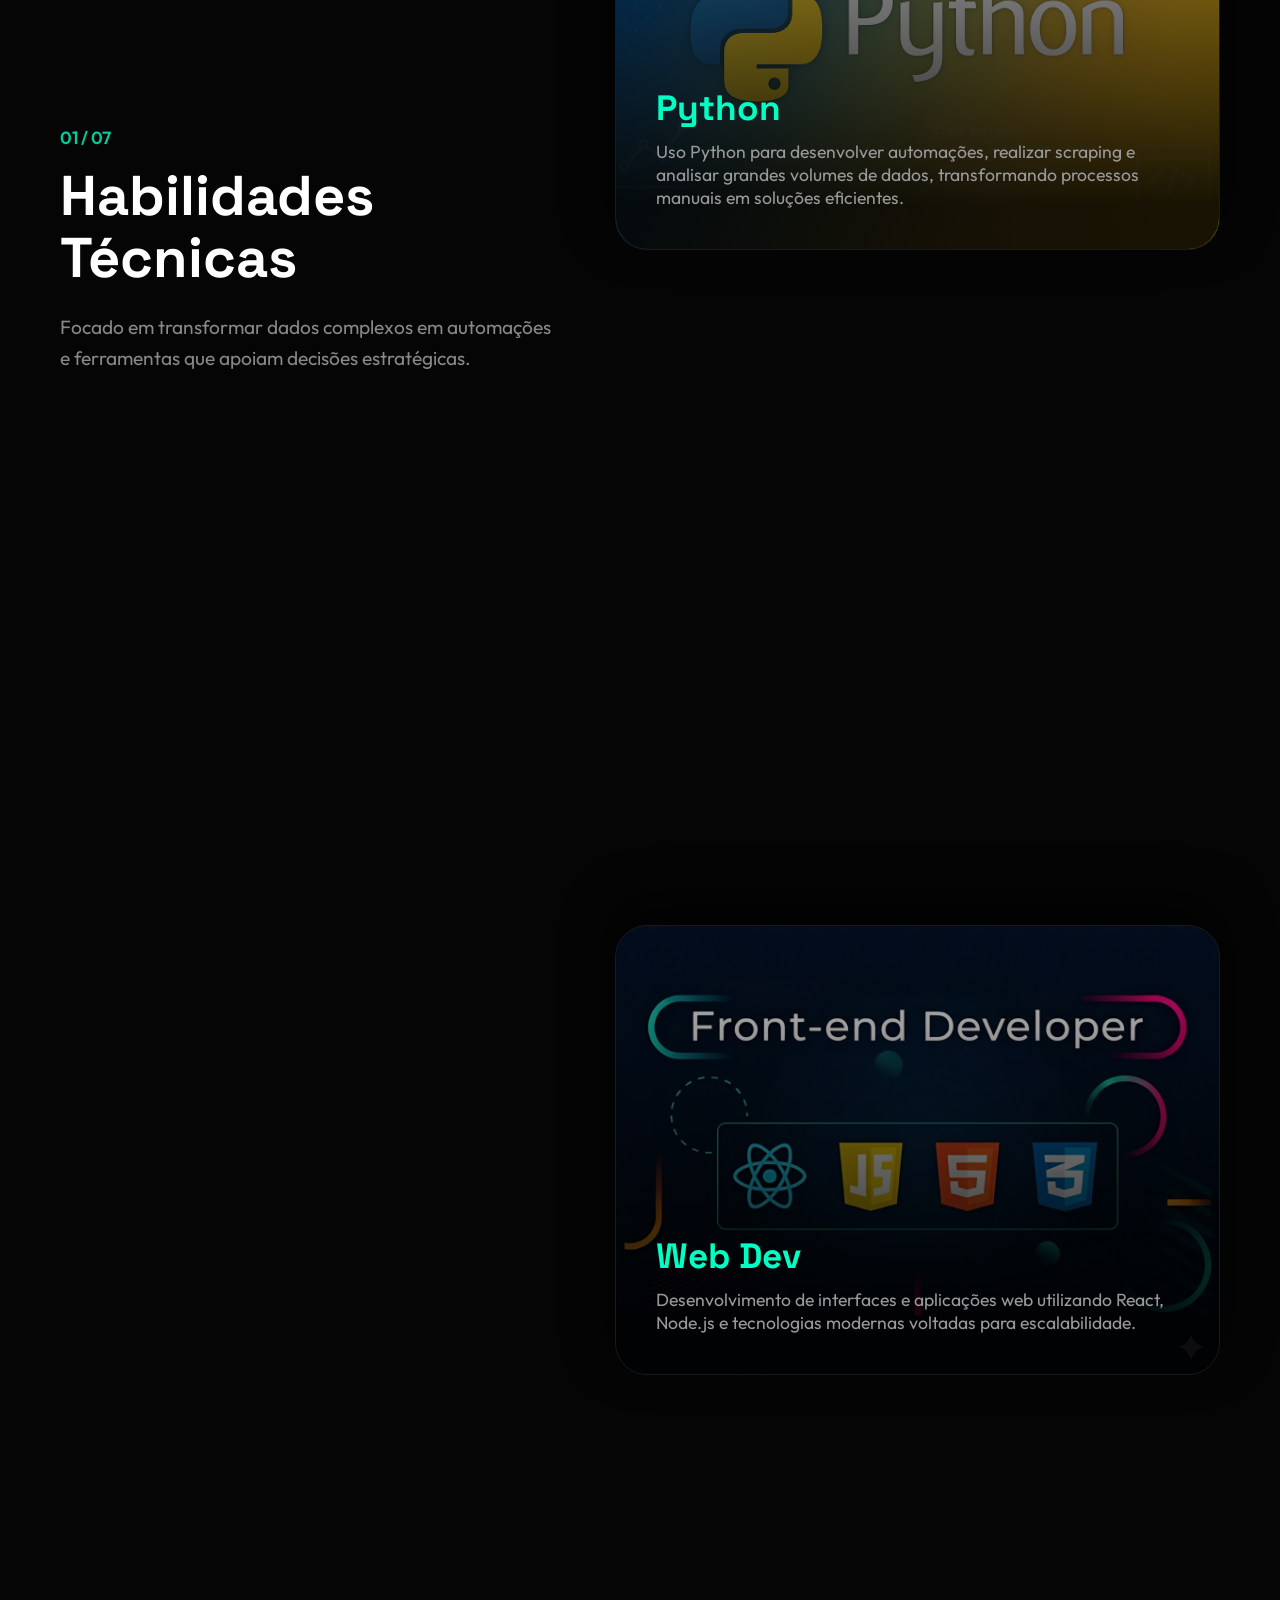
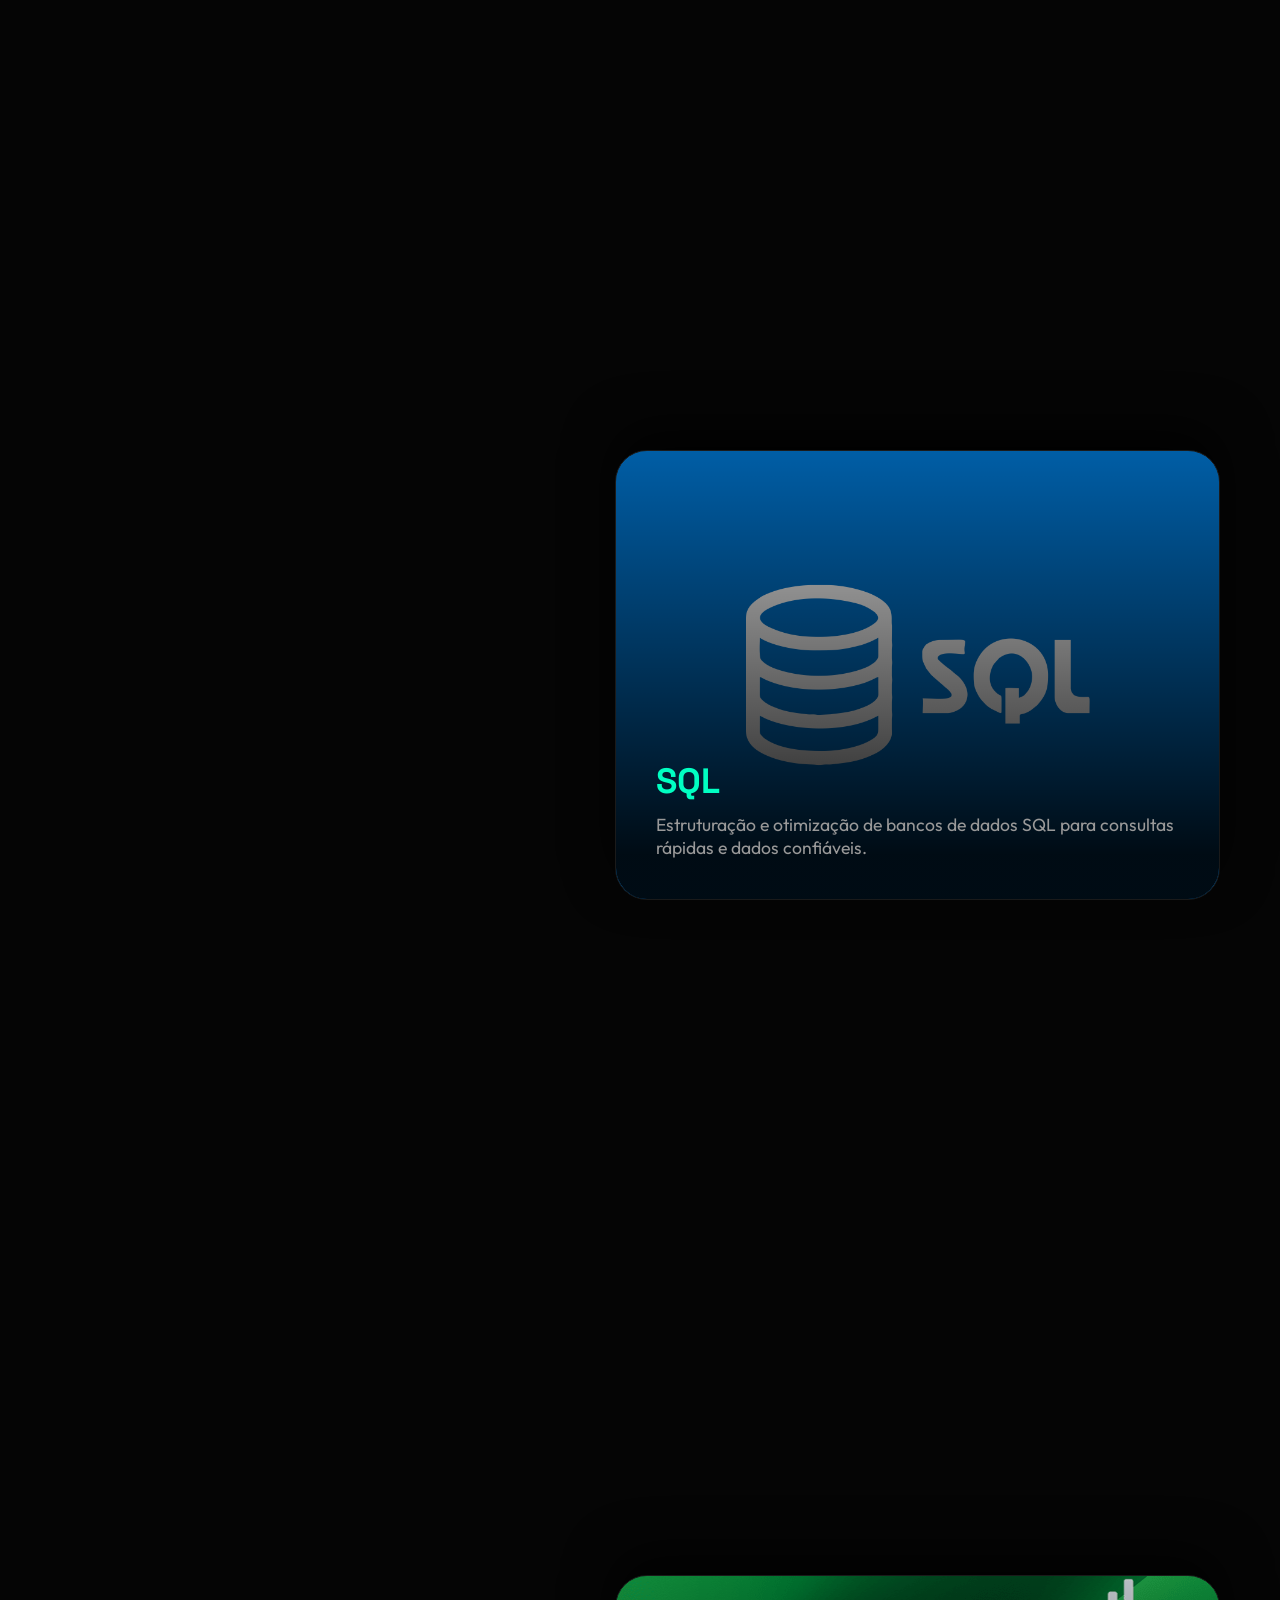
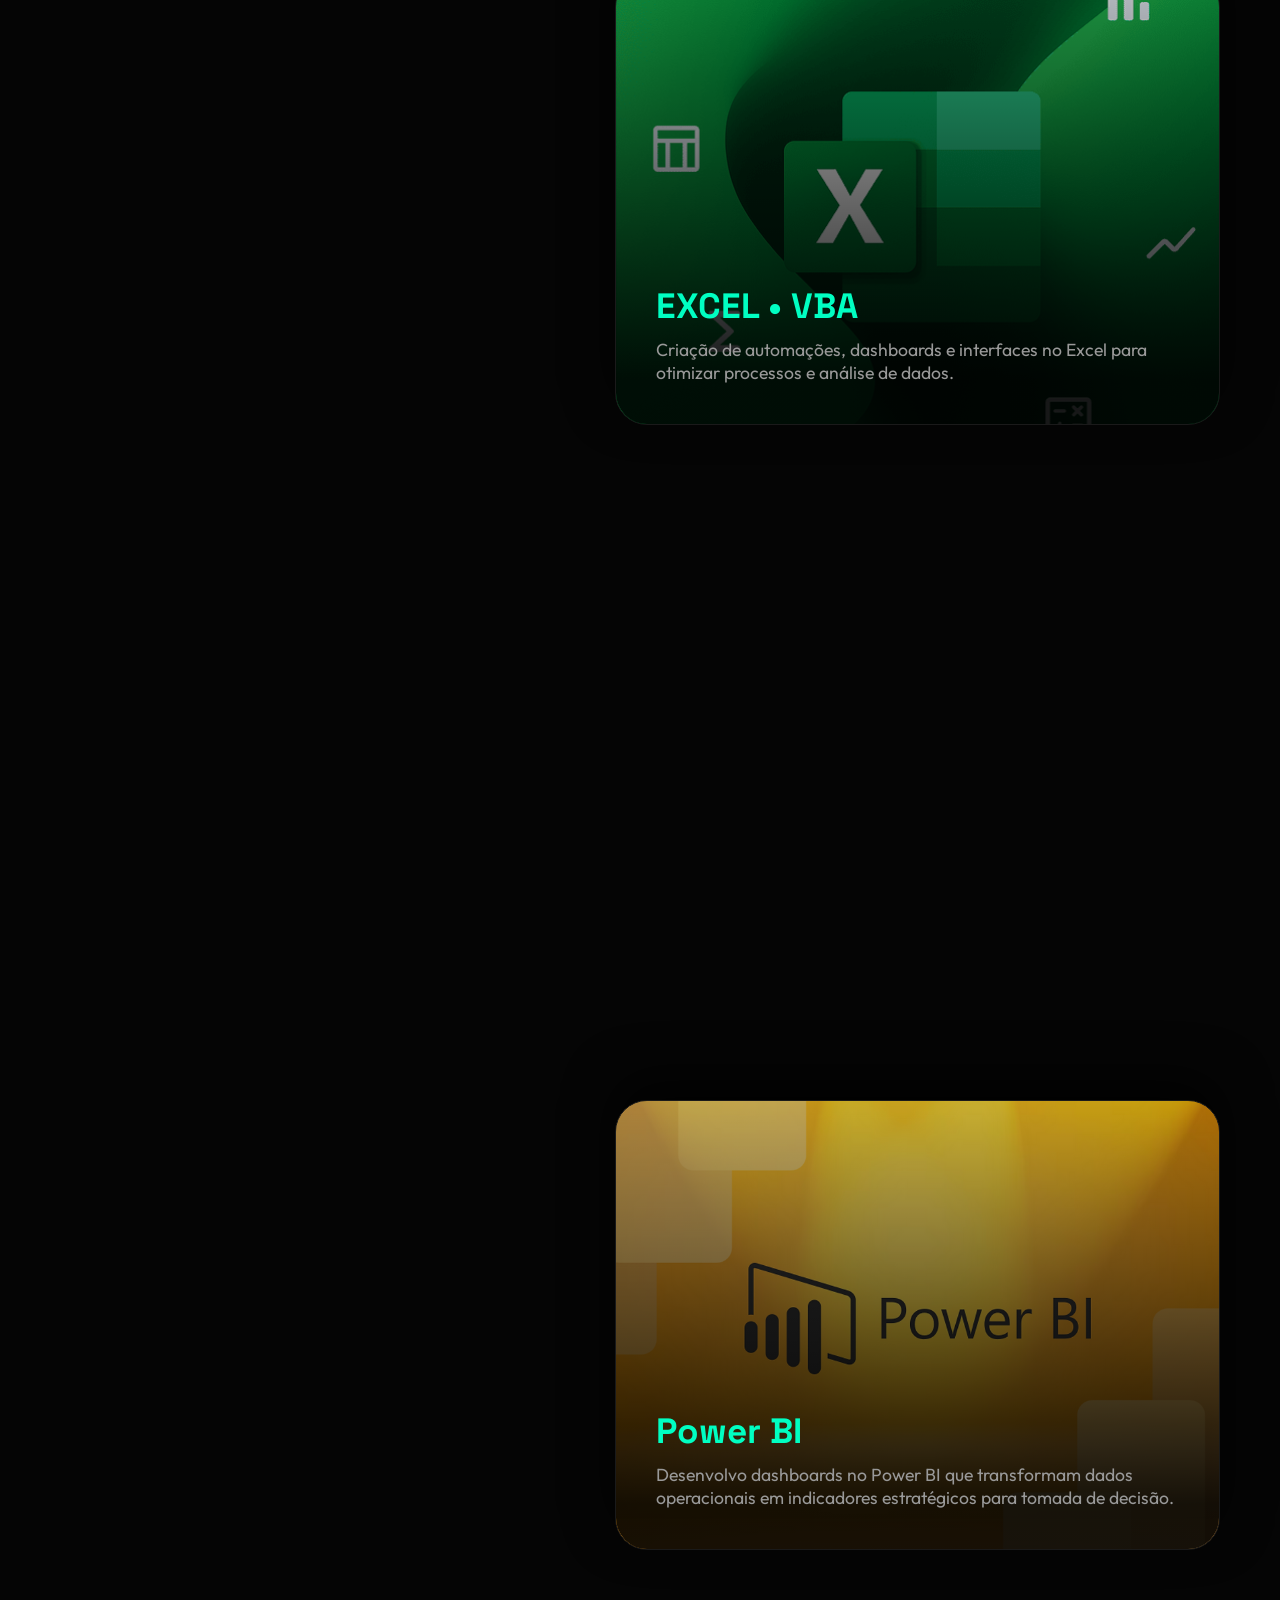
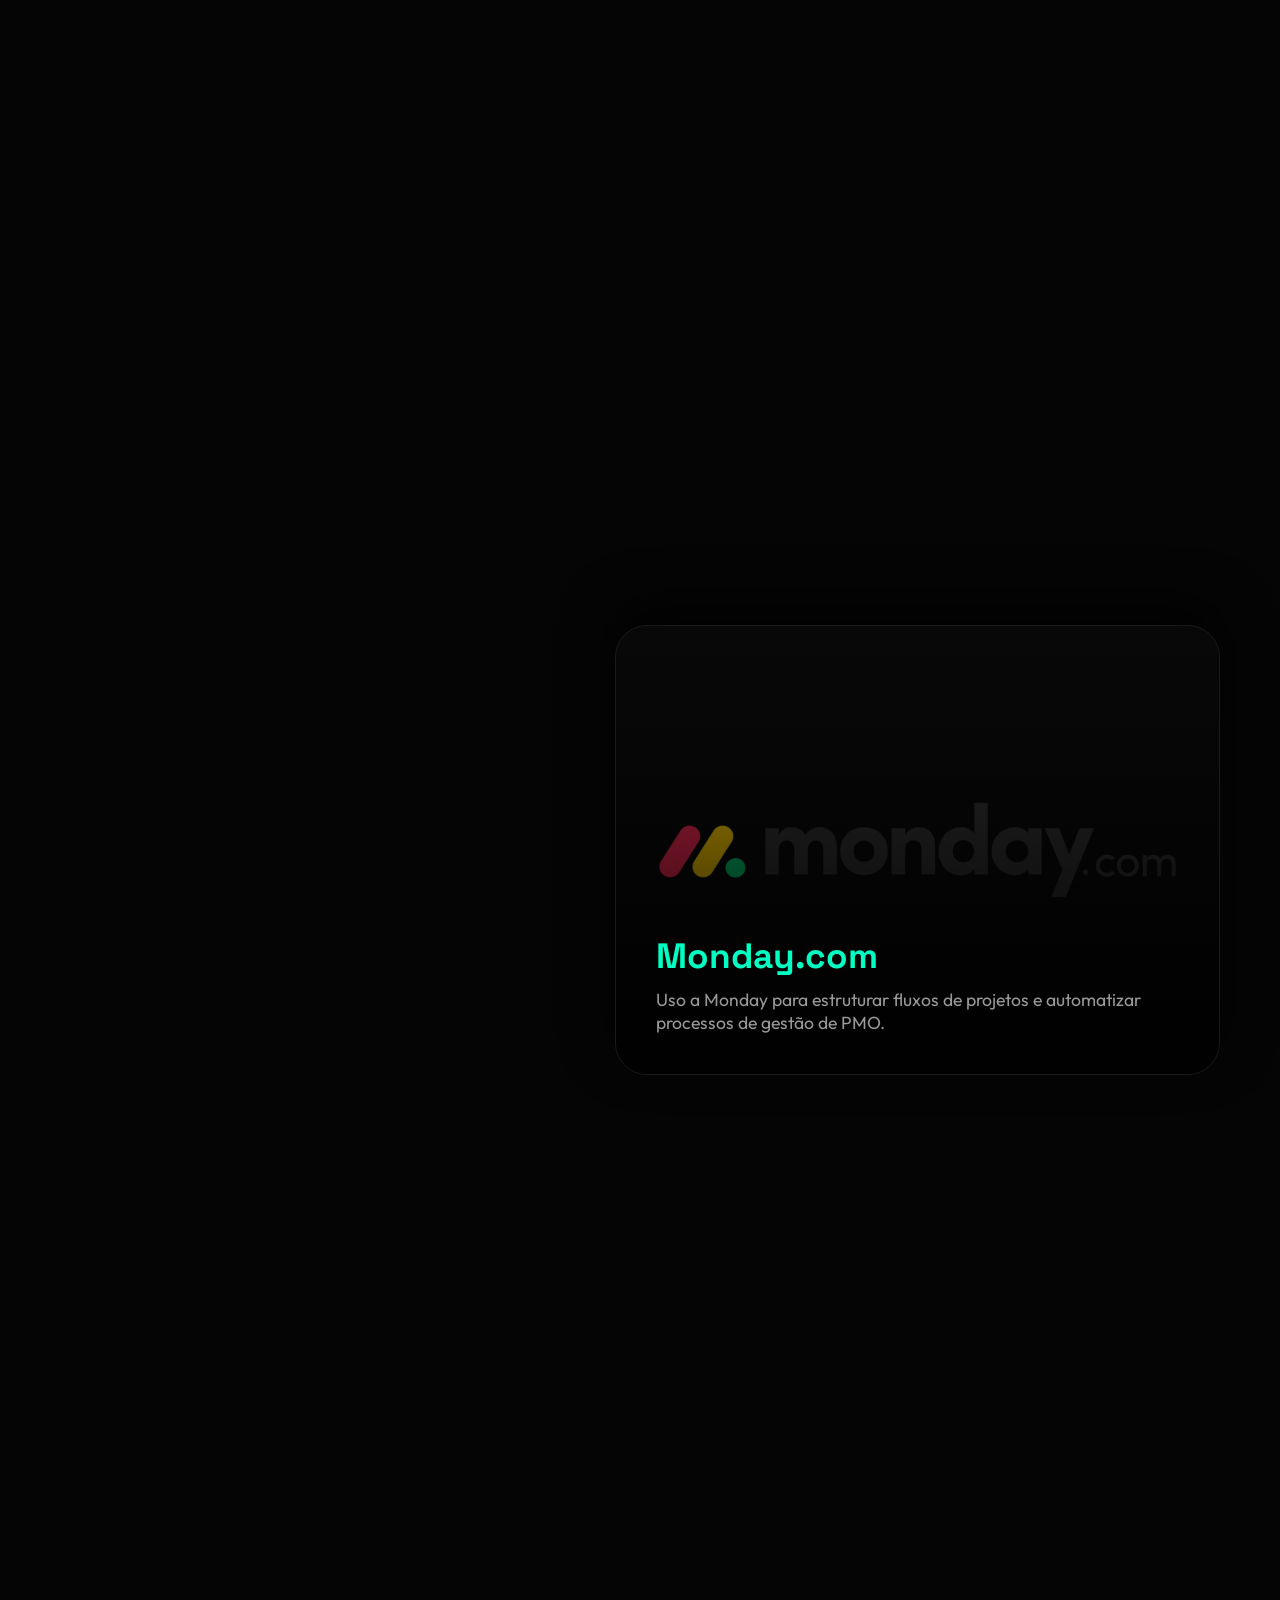
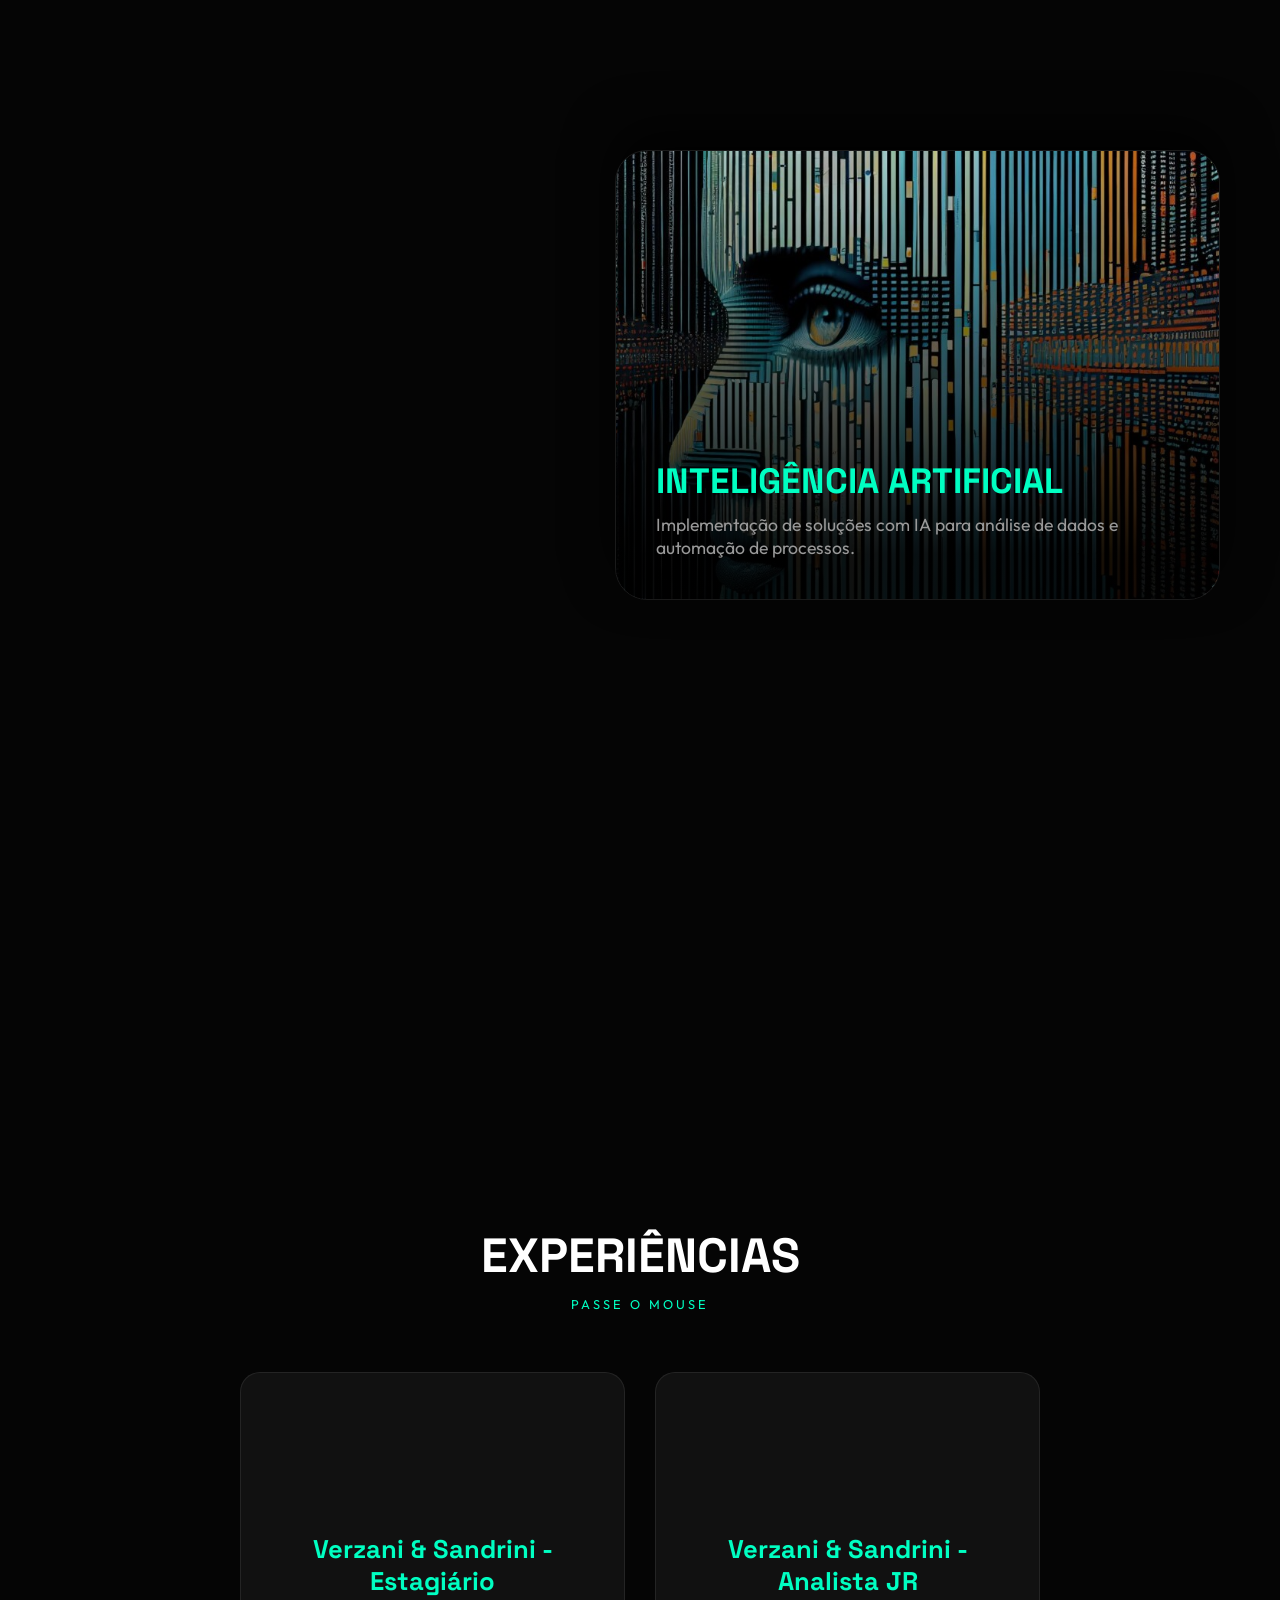
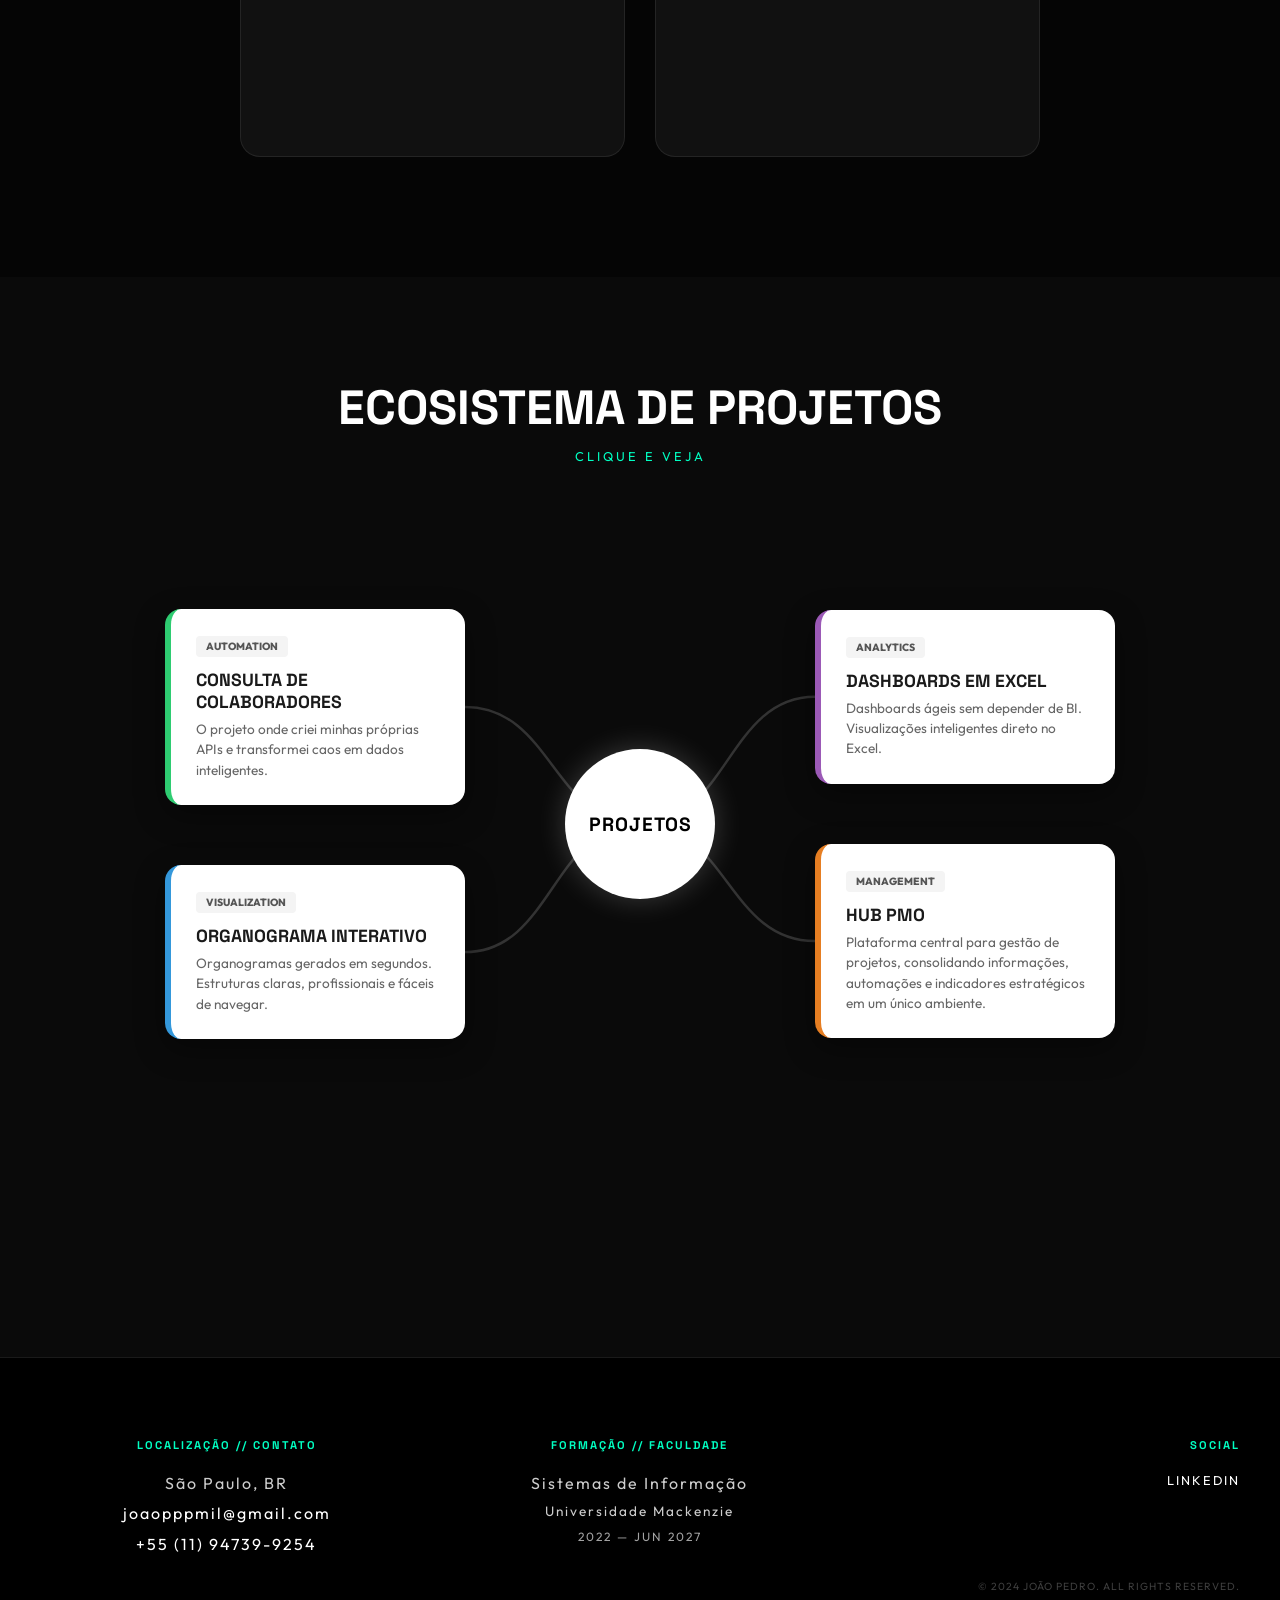
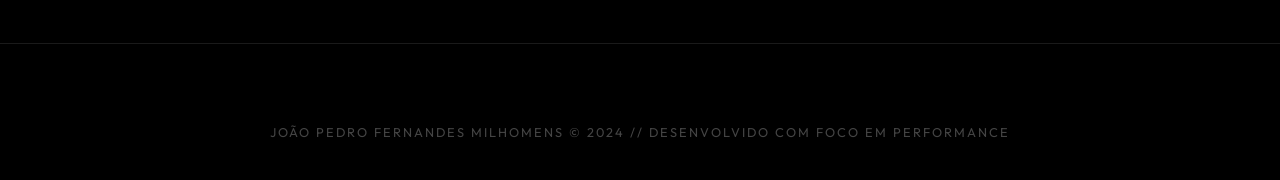
==== commit dcc13f60: "Add files via upload" ====
--- a/index.html
+++ b/index.html
@@ -132,6 +132,64 @@
             <div style="height: 30vh;"></div>
         </div>
     </section>
+
+        <section class="flip-section">
+
+    <div class="section-header-center">
+        <h2>Experiências</h2>
+        <p style="color: var(--primary); letter-spacing:3px; font-size:.8rem; margin-top:10px;">
+            PASSE O MOUSE
+        </p>
+    </div>
+
+   <div class="flip-grid">
+
+    <div class="flip-card">
+        <div class="flip-inner">
+
+            <div class="flip-front">
+                <h3>Verzani & Sandrini - Estagiário</h3>
+            </div>
+
+            <div class="flip-back">
+                <p>
+                Estagiário em Remuneração (Automação)<br><br>
+                Jun/2025 – dez/2025 • São Paulo<br><br>
+
+                Desenvolvimento de automações em planilhas e integração de dados.<br>
+                Criação de dashboards e ferramentas internas para decisão.<br>
+                Melhoria de processos, padronização e ganho de eficiência.
+                </p>
+            </div>
+
+        </div>
+    </div>
+
+
+    <div class="flip-card">
+        <div class="flip-inner">
+
+            <div class="flip-front">
+                <h3>Verzani & Sandrini - Analista JR </h3>
+            </div>
+
+            <div class="flip-back">
+                <p>
+                Projetos de Automação e Gestão<br><br>
+                jan/2026 – Atual • São Paulo<br><br>
+
+                Automação de fluxos e aprovações com Monday (API).<br>
+                Dashboards e indicadores de projeto.<br>
+                IA aplicada para resumo executivo, risco e feedback acionável.
+                </p>
+            </div>
+
+        </div>
+    </div>
+
+</div>
+
+</section>
 
     <section class="projects-section-wrapper" id="projetos">
         
--- a/styles.css
+++ b/styles.css
@@ -379,6 +379,76 @@
 
 .footer-socials {
     margin-bottom: 20px;
+}
+
+/* =========================================
+   FLIP CARDS SECTION
+   ========================================= */
+
+.flip-section{
+    position: relative;
+    z-index: 25;
+    padding: 120px 20px;
+    background: var(--bg);
+}
+
+.flip-grid{
+    max-width: 800px;
+    margin: 60px auto 0;
+    display: grid;
+    grid-template-columns: repeat(auto-fit,minmax(220px,1fr));
+    gap: 30px;
+}
+
+.flip-card{
+    perspective: 1500px;
+    aspect-ratio: 1/1;
+}
+
+.flip-inner{
+    width:100%;
+    height:100%;
+    position:relative;
+    transform-style: preserve-3d;
+    transition: transform 2.3s cubic-bezier(.19,1,.22,1);
+}
+
+.flip-card:hover .flip-inner{
+    transform: rotateX(-180deg);
+}
+
+.flip-front,
+.flip-back{
+    position:absolute;
+    width:100%;
+    height:100%;
+    backface-visibility:hidden;
+    border-radius:20px;
+
+    display:flex;
+    align-items:center;
+    justify-content:center;
+    text-align:center;
+
+    padding:30px;
+}
+
+.flip-front{
+    background: rgba(255,255,255,0.05);
+    border:1px solid rgba(255,255,255,0.08);
+}
+
+.flip-front h3{
+    font-family: var(--font-accent);
+    font-size:1.6rem;
+    color:var(--primary);
+}
+
+.flip-back{
+    transform: rotateX(180deg);
+    background: linear-gradient(135deg,var(--primary),#00bfa0);
+    color:#000;
+    font-weight:500;
 }
 
 /* Ajuste Mobile */
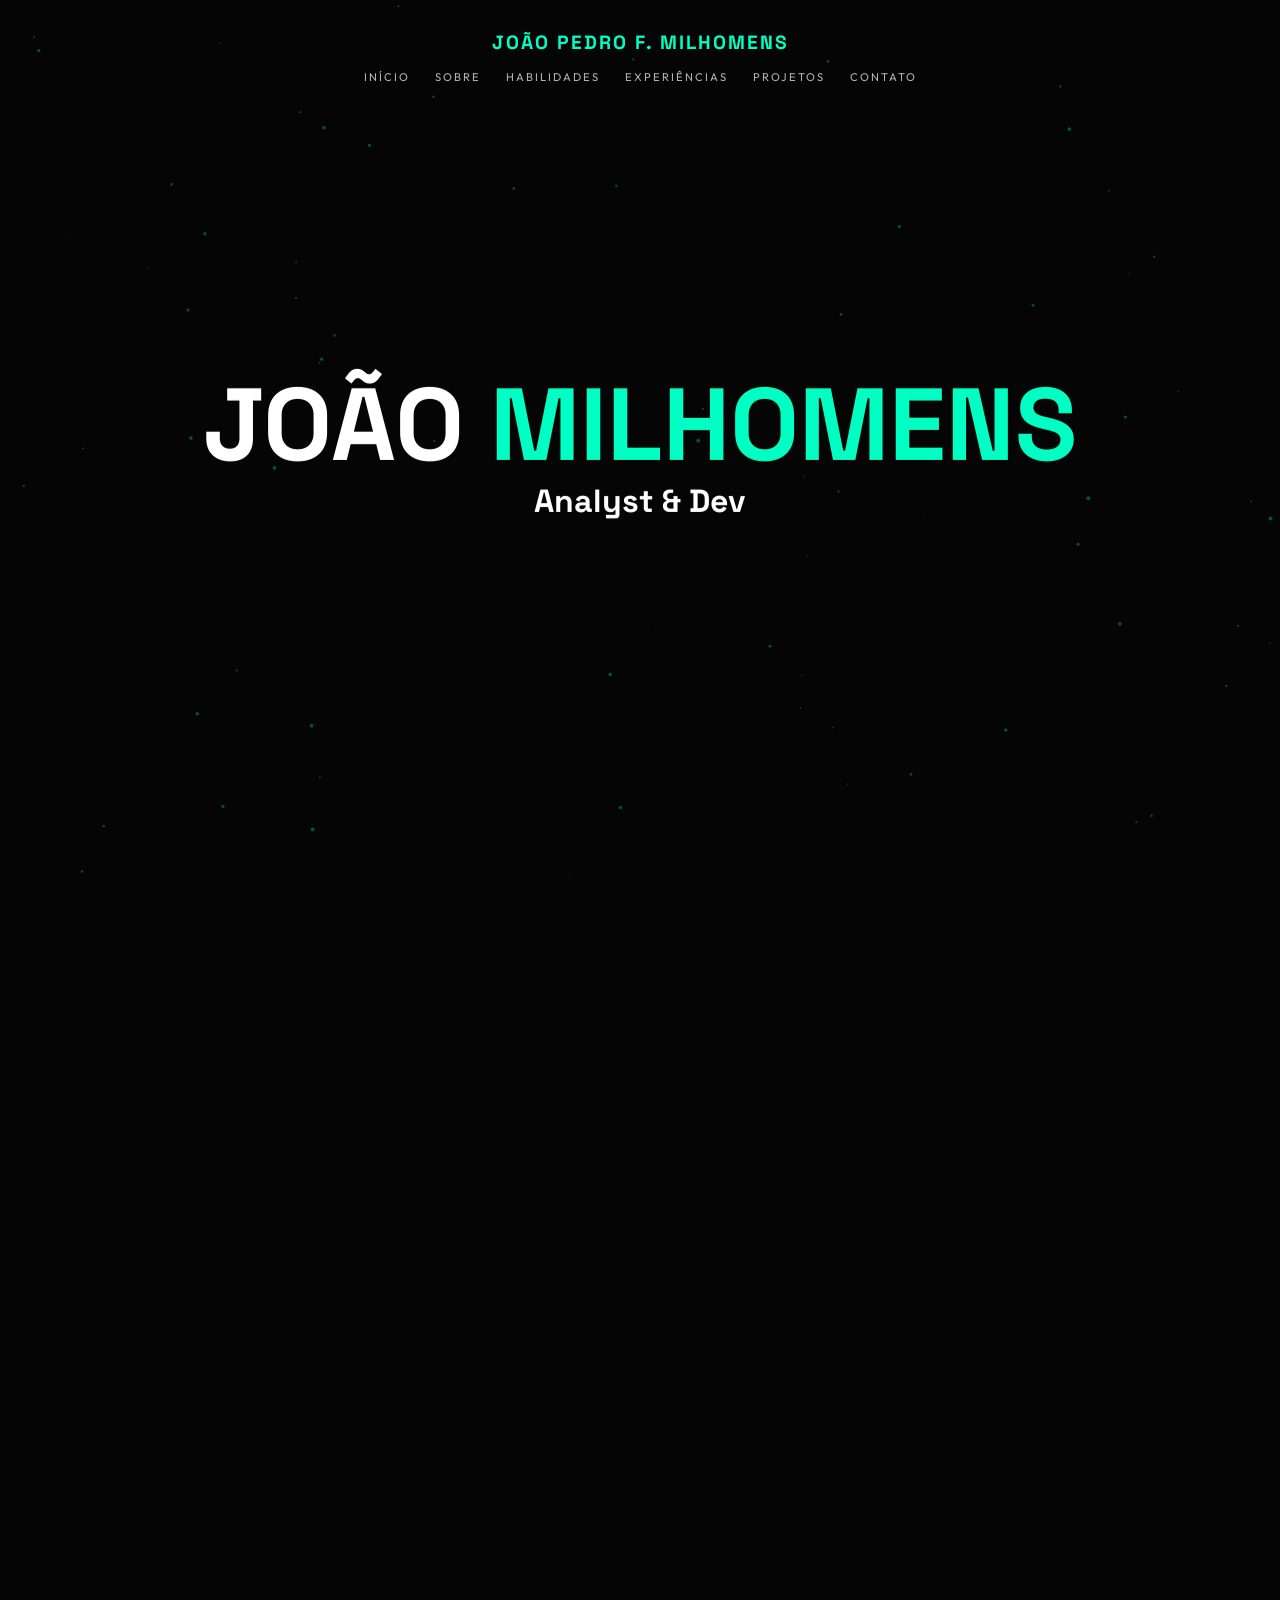
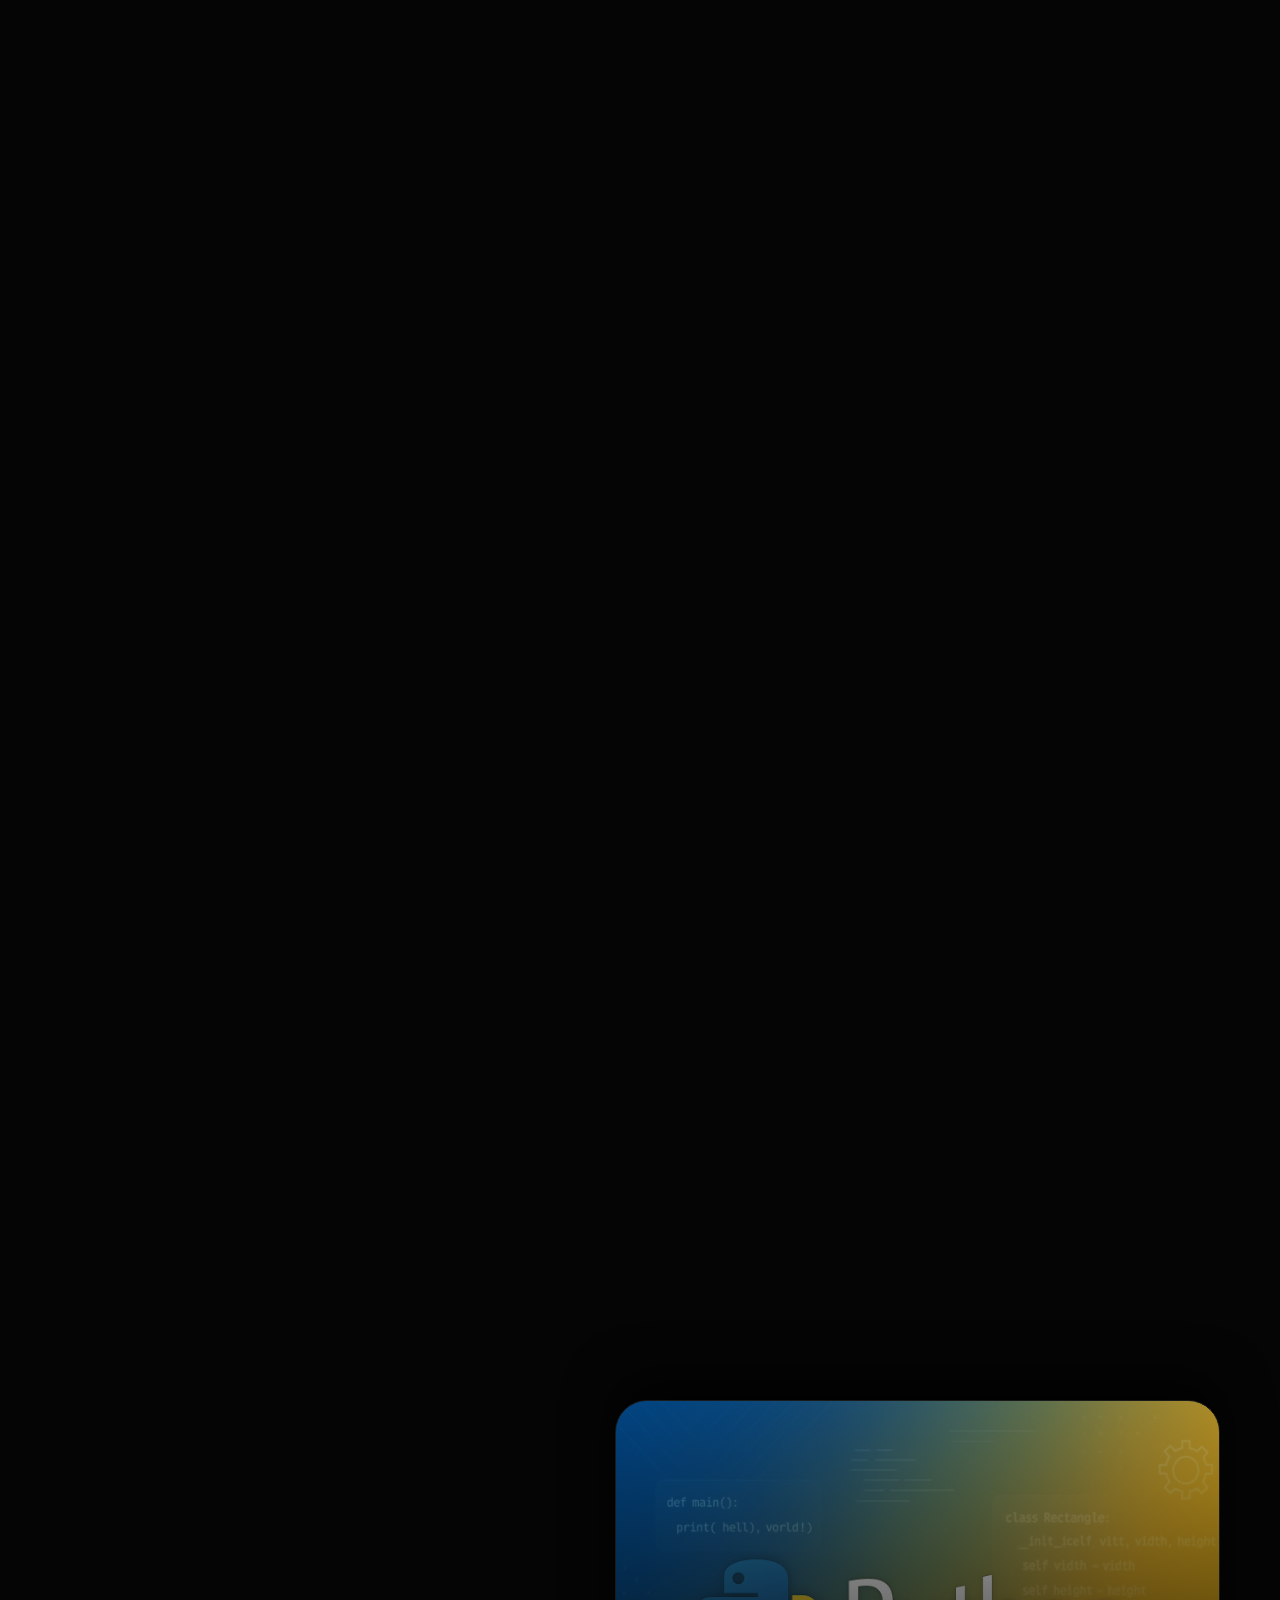
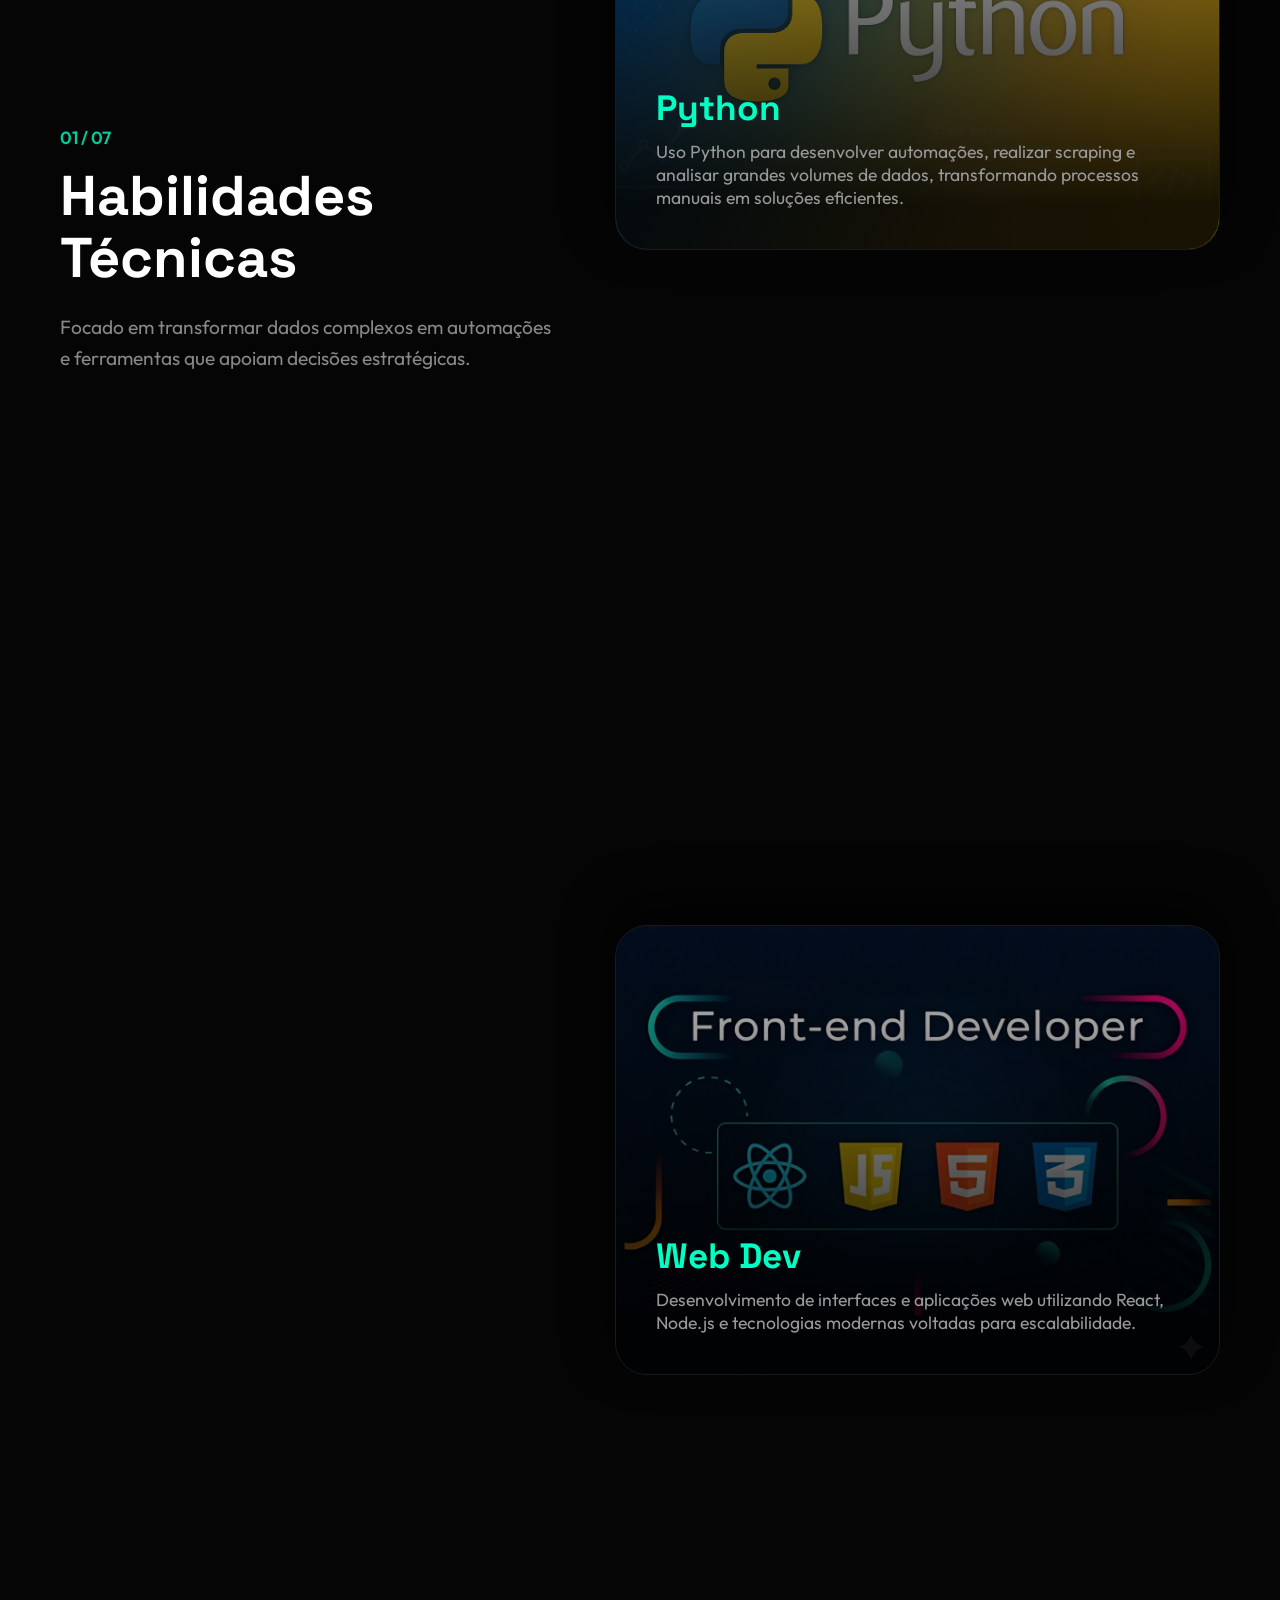
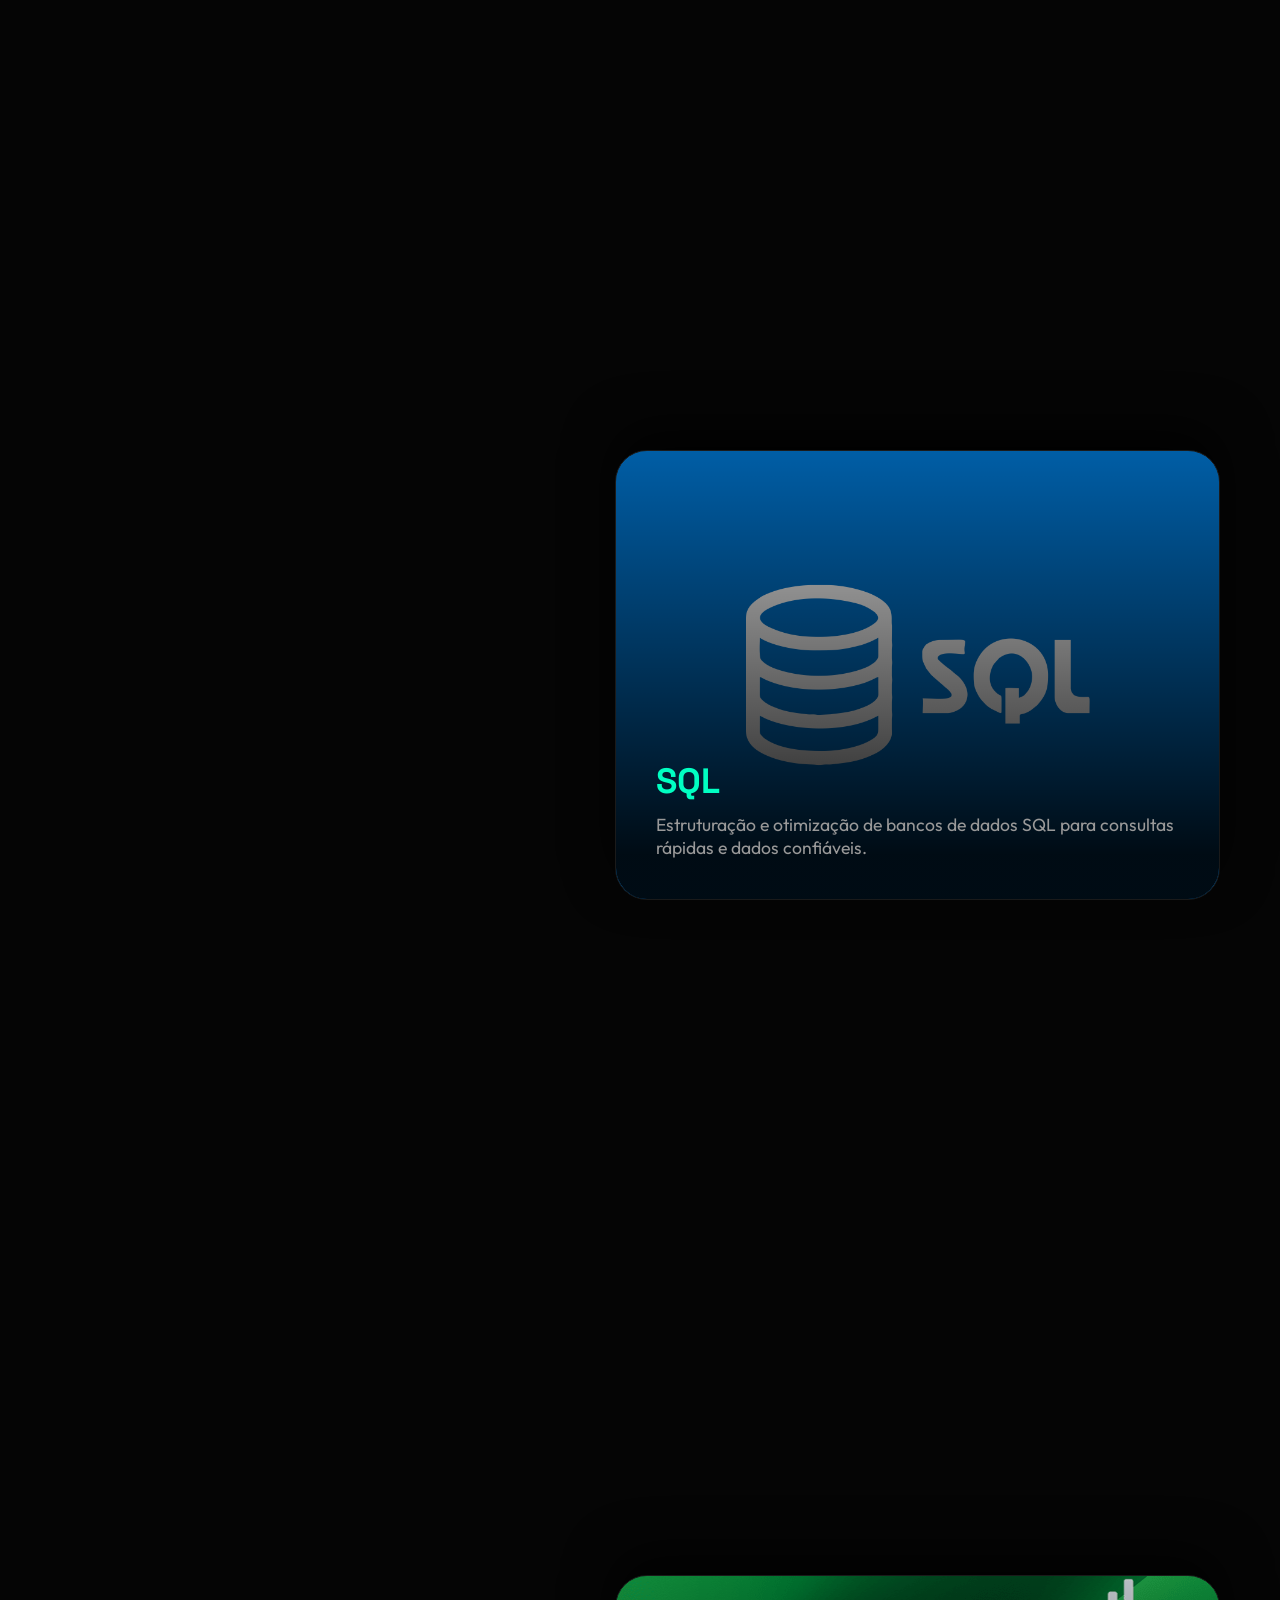
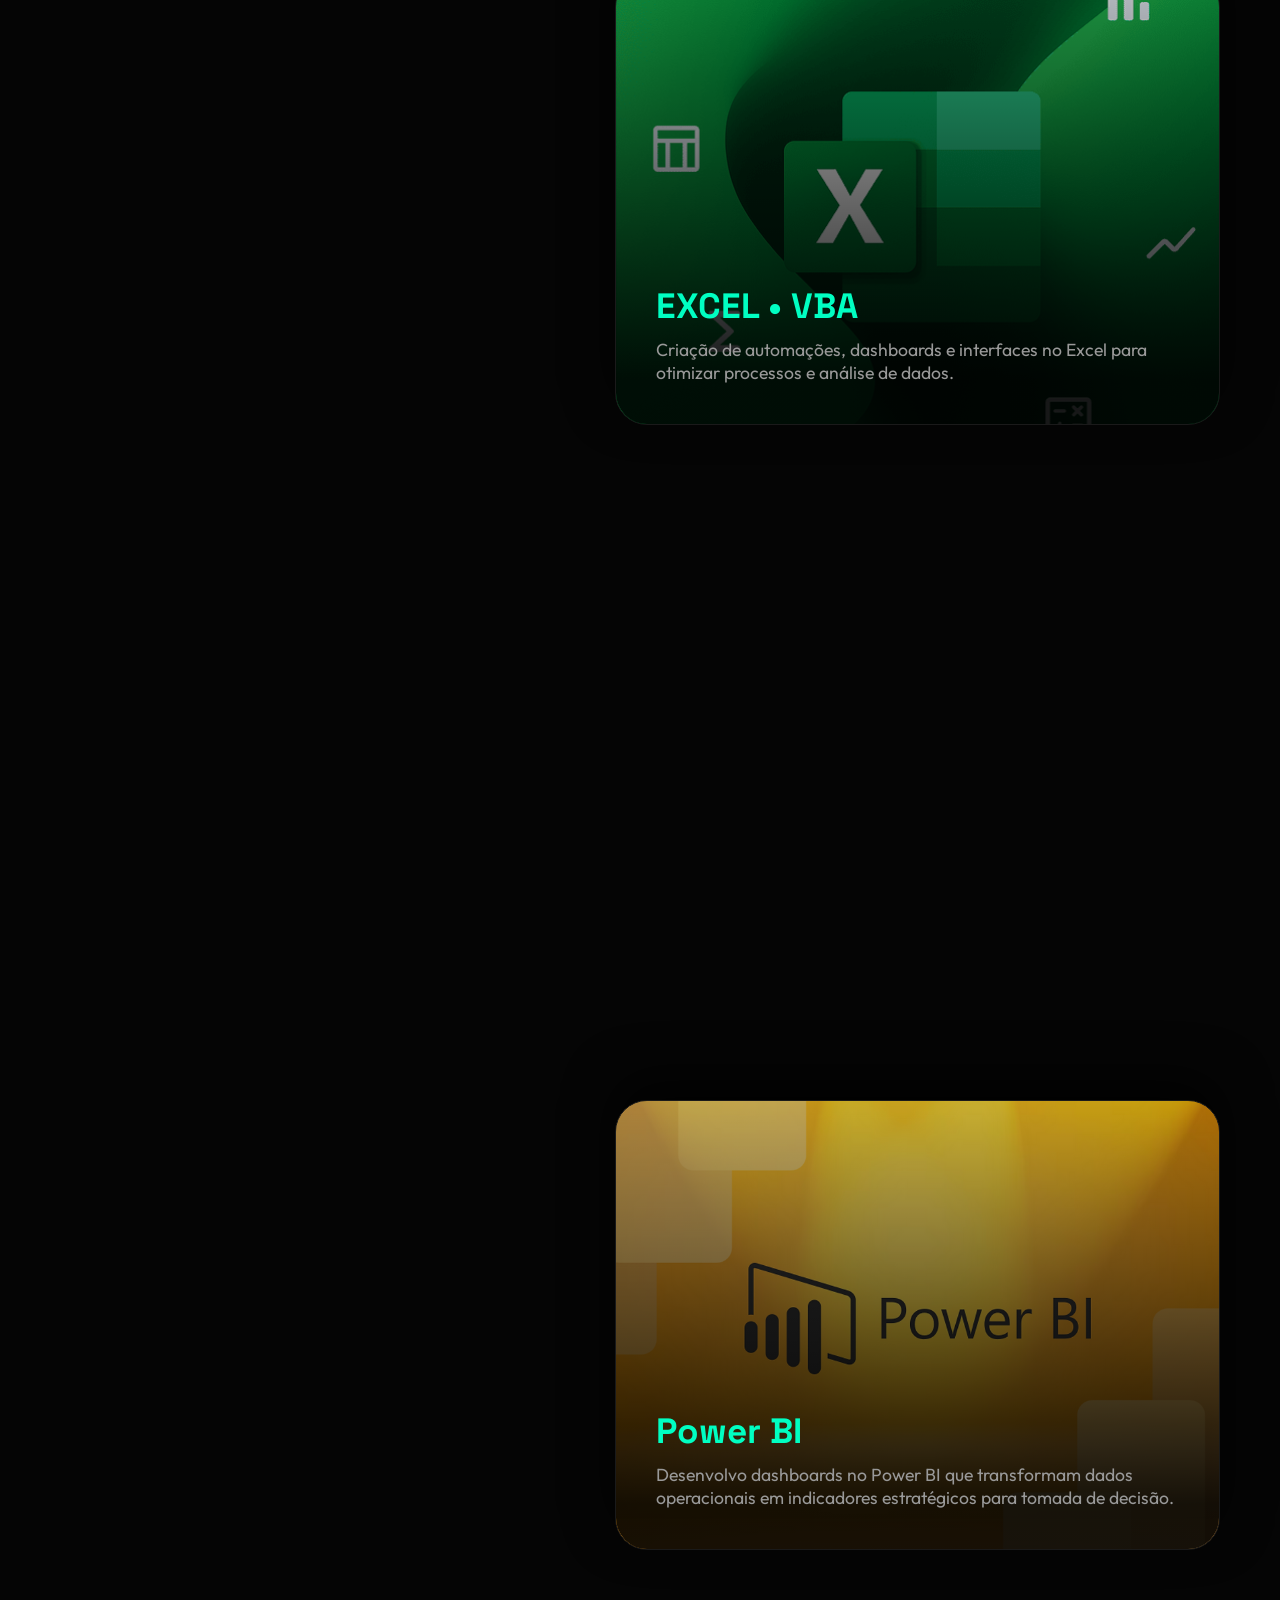
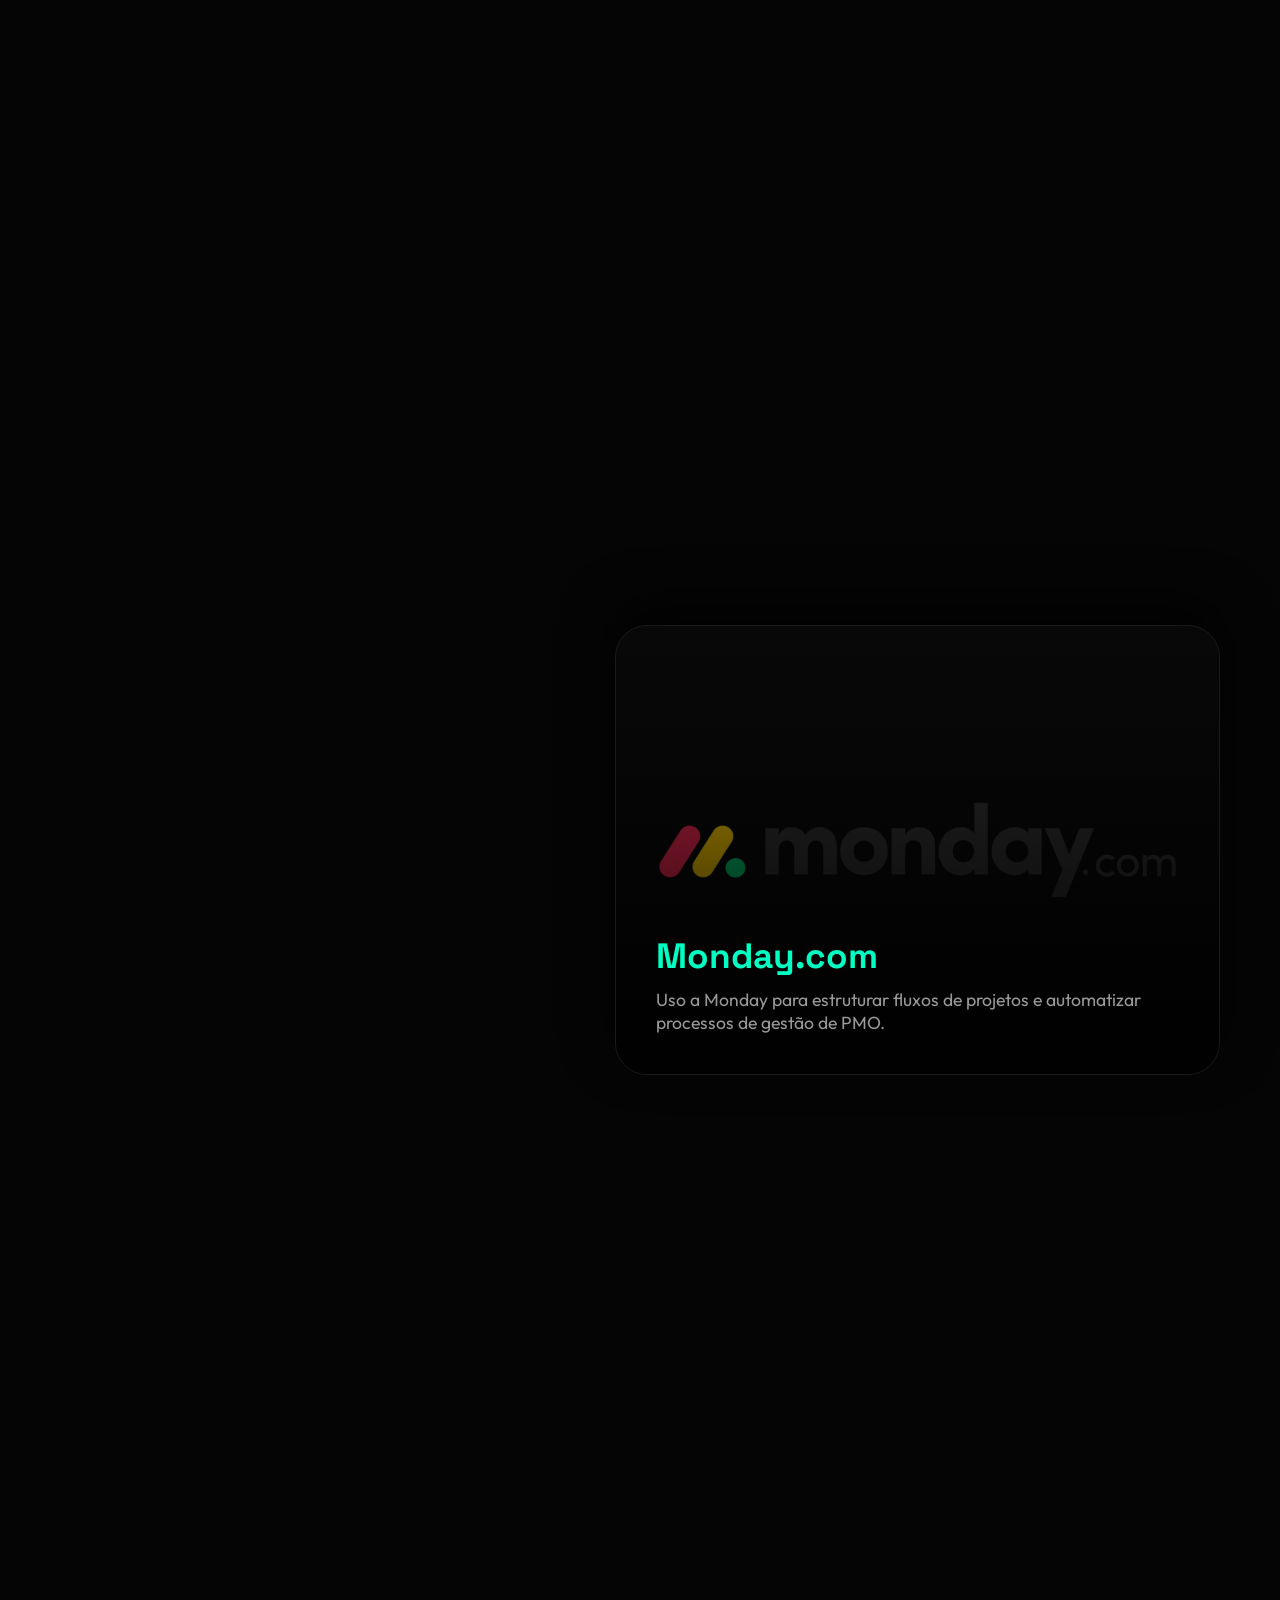
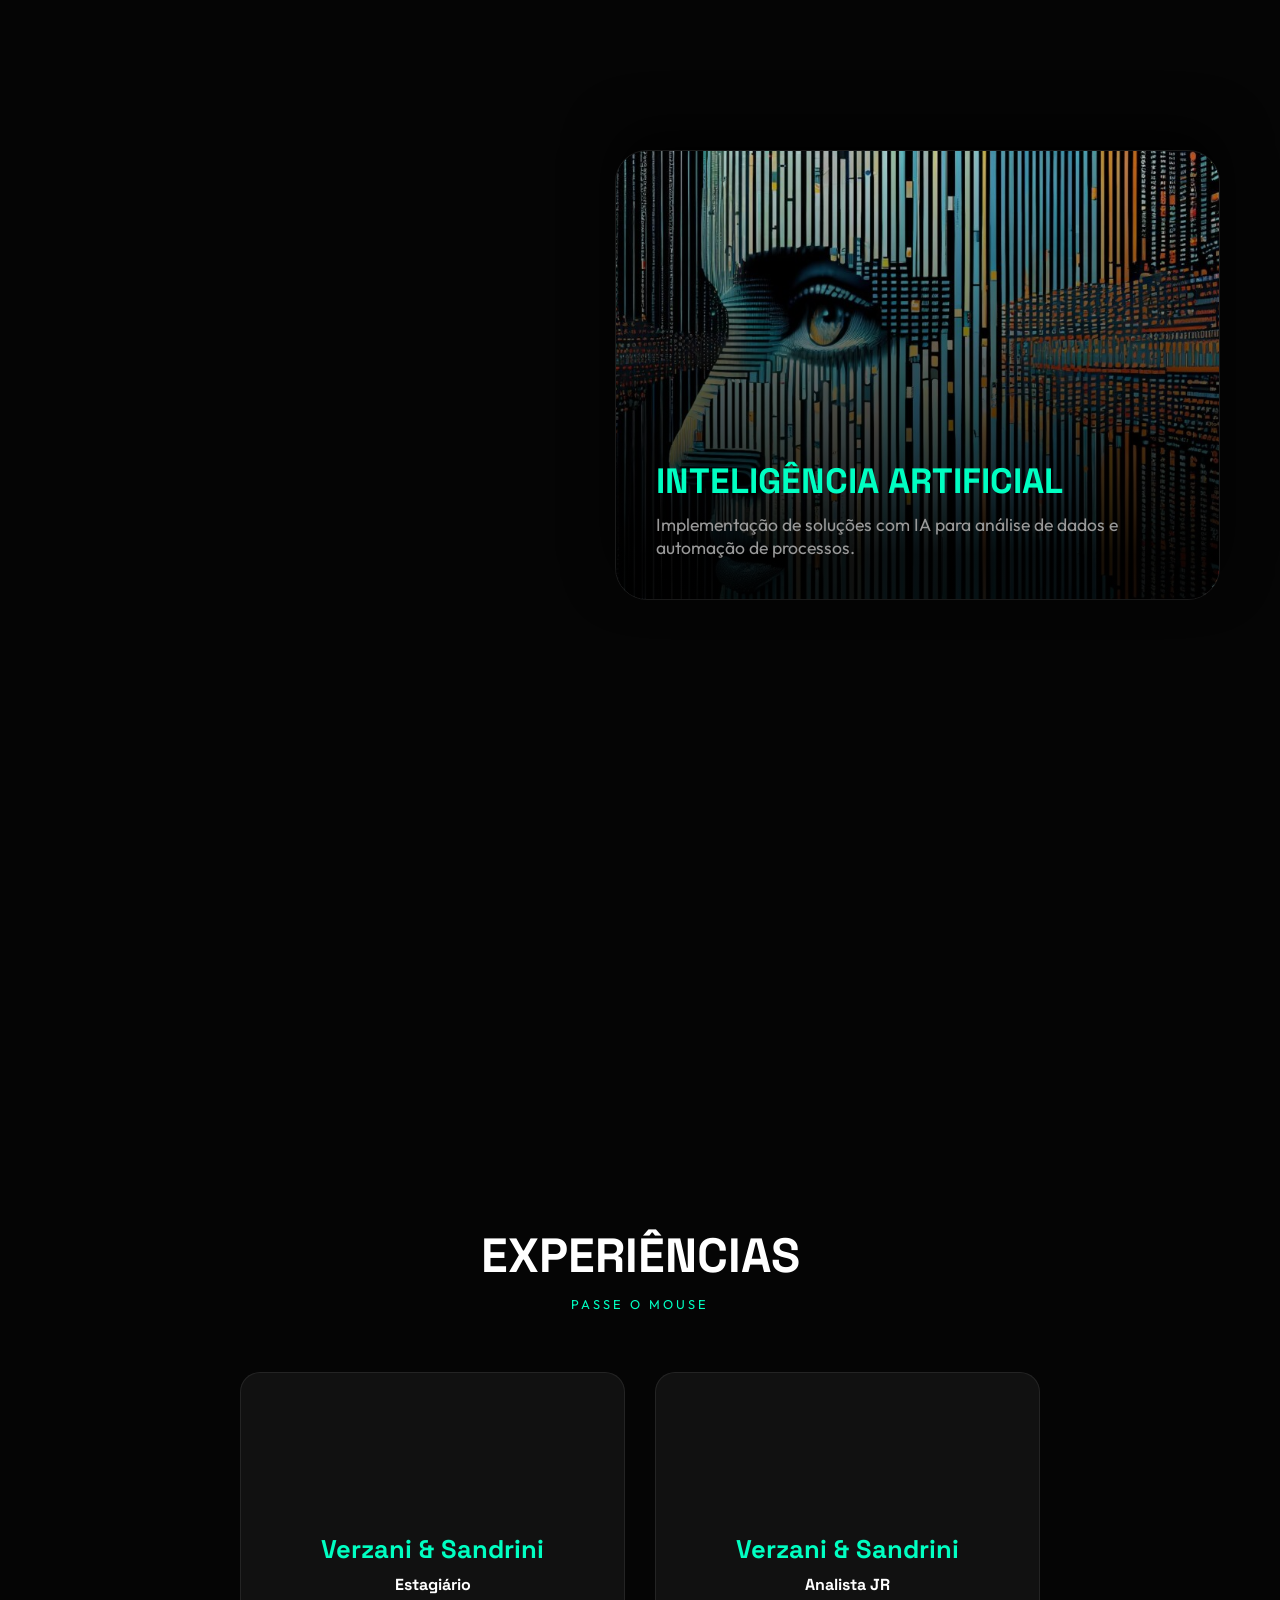
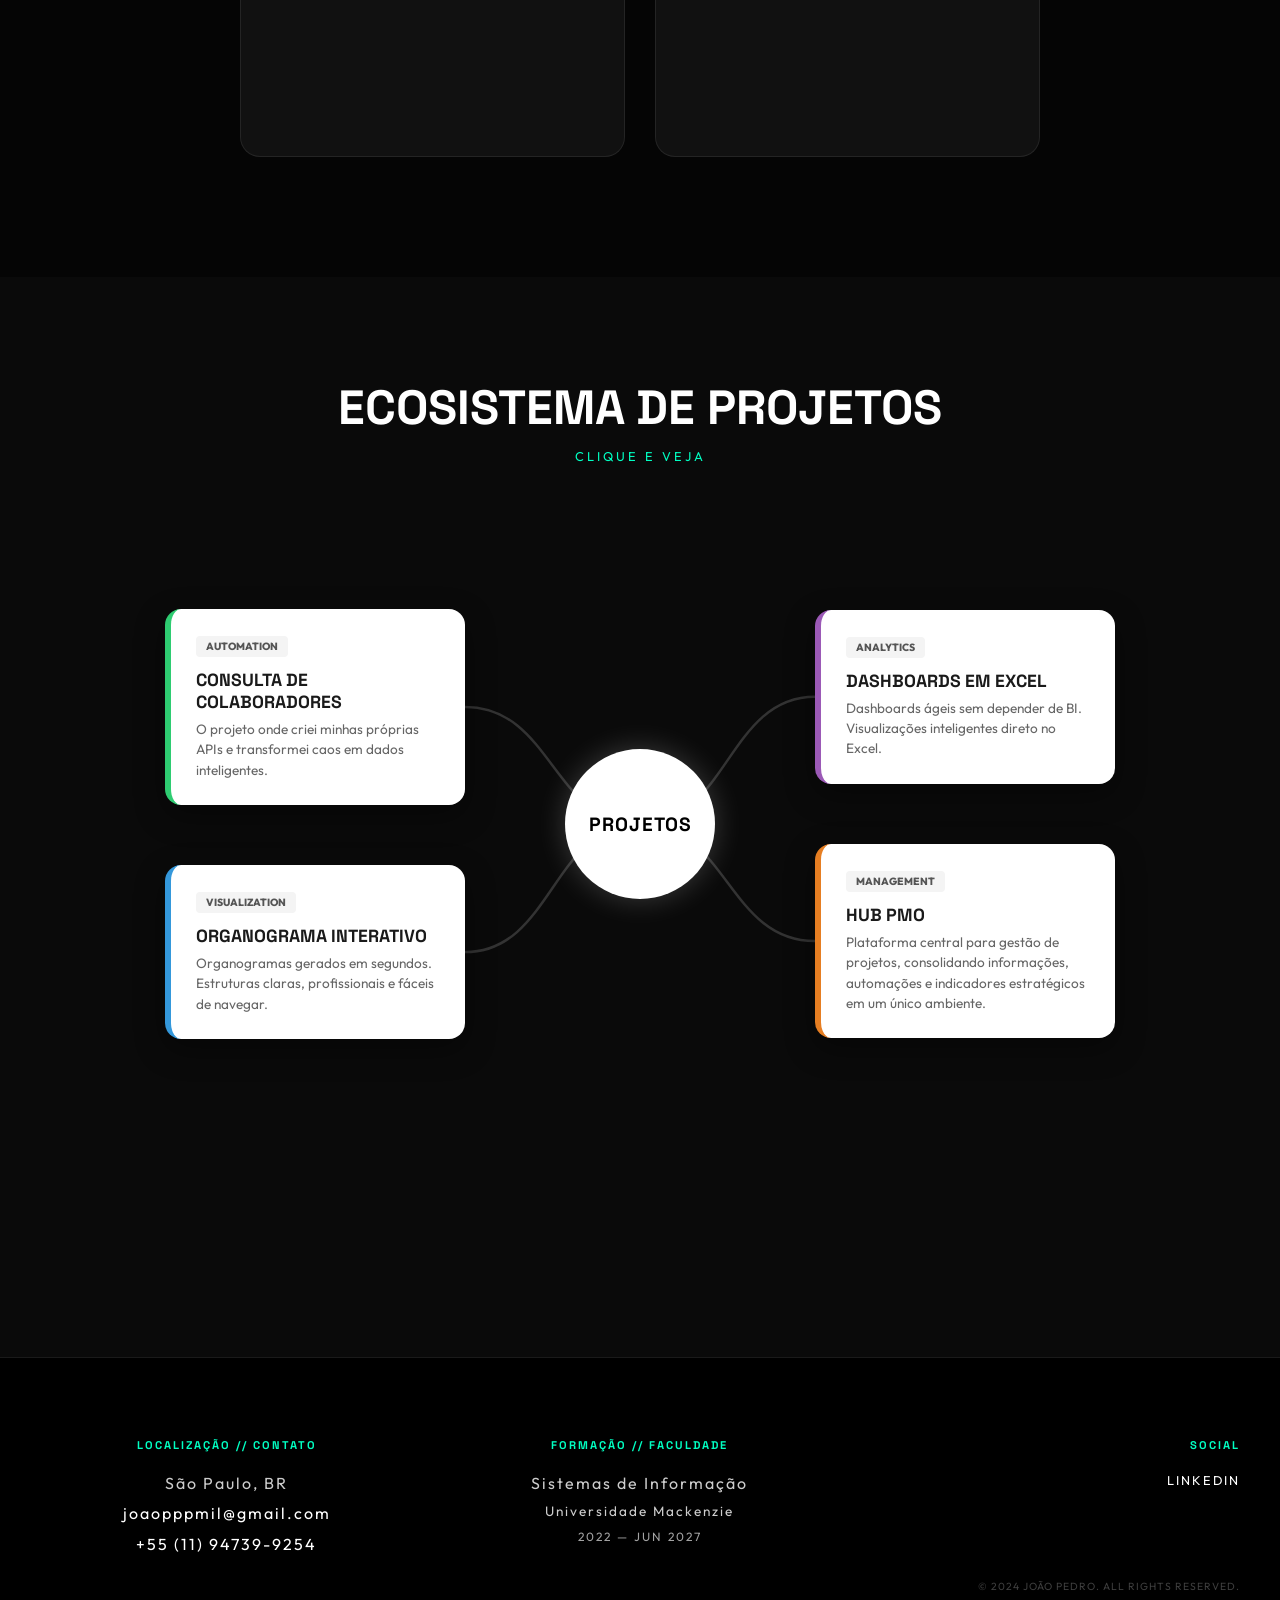
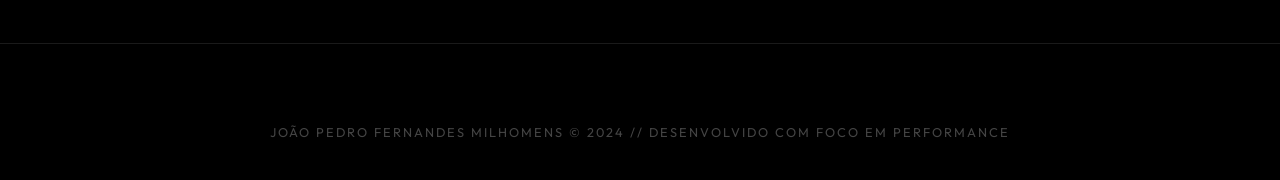
==== commit 8fb60527: "Add files via upload" ====
--- a/index.html
+++ b/index.html
@@ -22,6 +22,7 @@
                 <a href="#inicio">Início</a> 
                 <a href="#sobre-texto">Sobre</a>
                 <a href="#habilidades">Habilidades</a>
+                <a href="#experiencias">Experiências</a>
                 <a href="#projetos">Projetos</a>
                 <a href="#contato">Contato</a>
             </nav>
@@ -133,7 +134,7 @@
         </div>
     </section>
 
-        <section class="flip-section">
+        <section class="flip-section" id="experiencias">
 
     <div class="section-header-center">
         <h2>Experiências</h2>
@@ -148,12 +149,15 @@
         <div class="flip-inner">
 
             <div class="flip-front">
-                <h3>Verzani & Sandrini - Estagiário</h3>
+                <h3>
+                    Verzani & Sandrini<br>
+                    <span class="cargo"><strong>Estagiário</strong></span>
+                </h3>
             </div>
 
             <div class="flip-back">
                 <p>
-                Estagiário em Remuneração (Automação)<br><br>
+                <strong>Estagiário em Remuneração (Automação)</strong><br><br>
                 Jun/2025 – dez/2025 • São Paulo<br><br>
 
                 Desenvolvimento de automações em planilhas e integração de dados.<br>
@@ -170,12 +174,15 @@
         <div class="flip-inner">
 
             <div class="flip-front">
-                <h3>Verzani & Sandrini - Analista JR </h3>
+                <h3>
+                    Verzani & Sandrini<br>
+                    <span class="cargo"><strong>Analista JR</strong></span>
+                </h3>
             </div>
 
             <div class="flip-back">
                 <p>
-                Projetos de Automação e Gestão<br><br>
+                <strong>Analista JR Projetos de Automação e Gestão</strong><br><br>
                 jan/2026 – Atual • São Paulo<br><br>
 
                 Automação de fluxos e aprovações com Monday (API).<br>
--- a/styles.css
+++ b/styles.css
@@ -448,6 +448,12 @@
     transform: rotateX(180deg);
     background: linear-gradient(135deg,var(--primary),#00bfa0);
     color:#000;
+    font-weight:500;
+}
+
+.cargo{
+    color:#fff;
+    font-size:1rem;
     font-weight:500;
 }
 
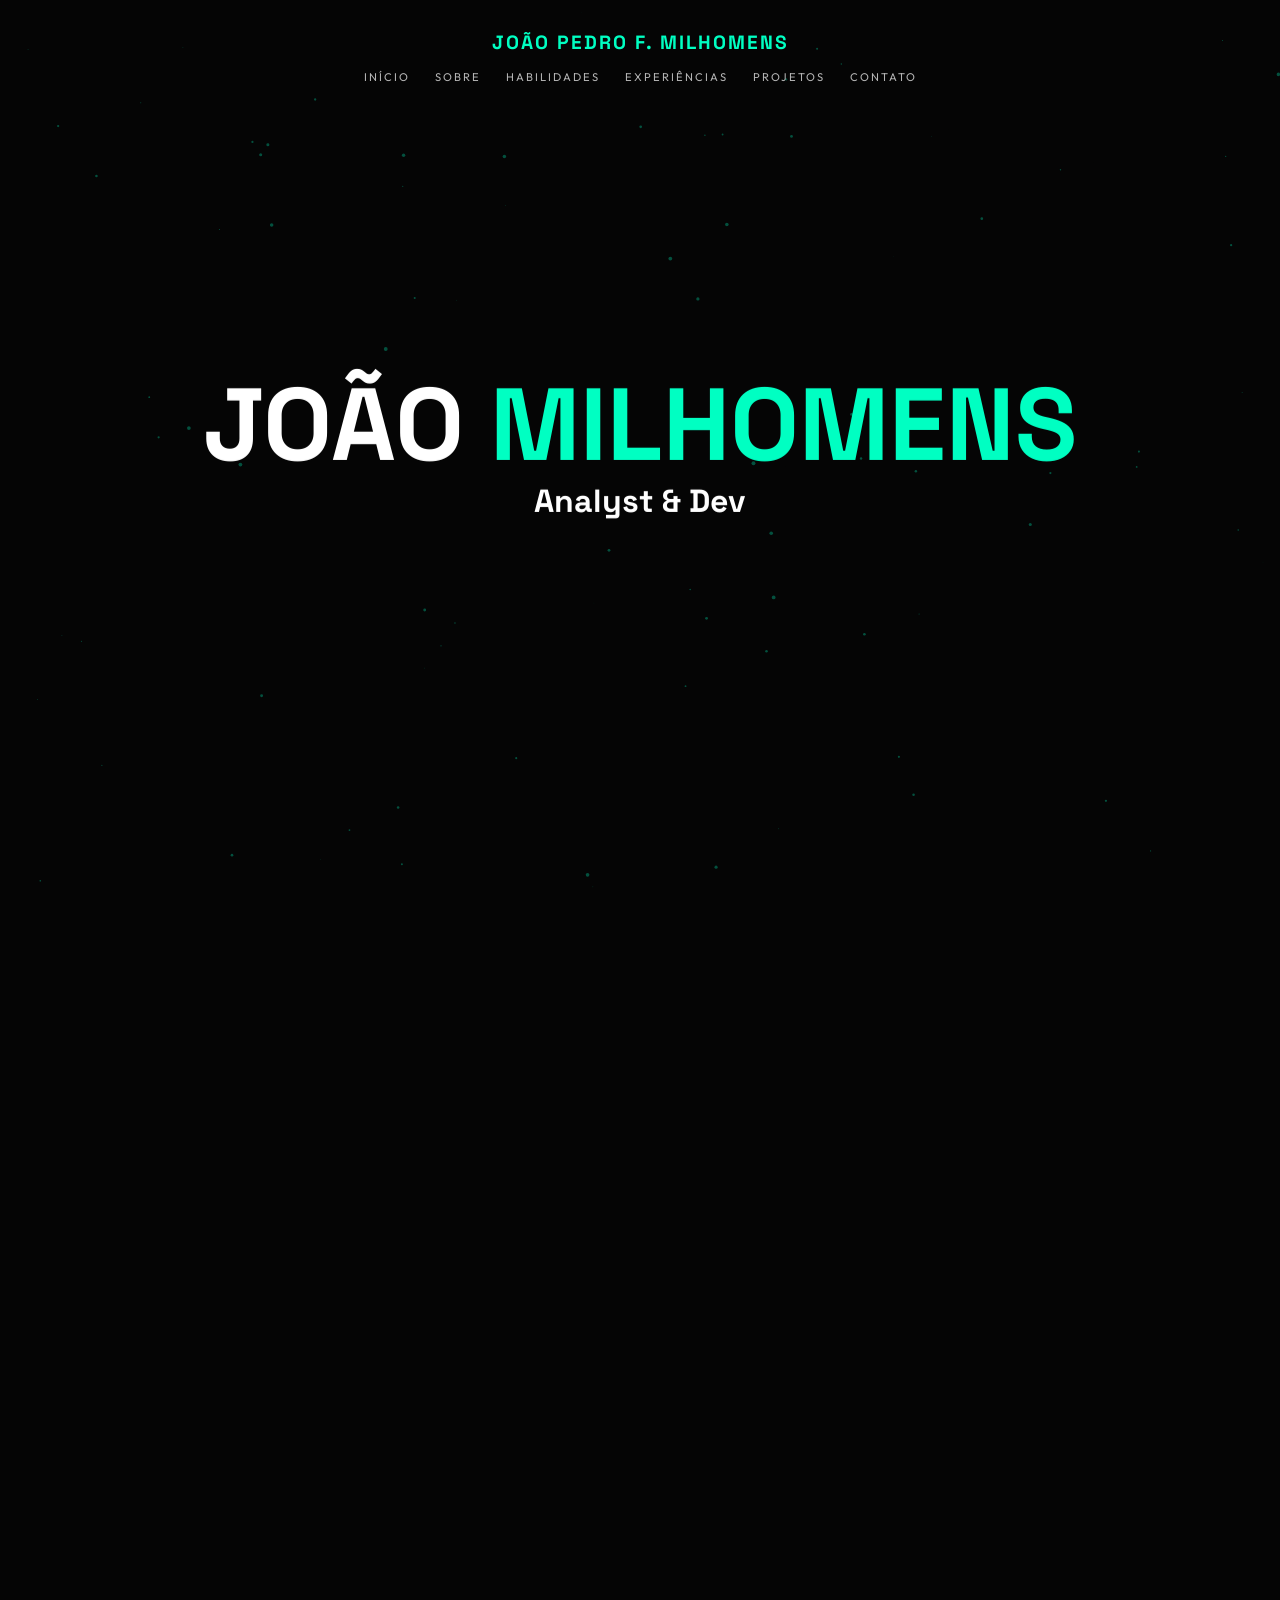
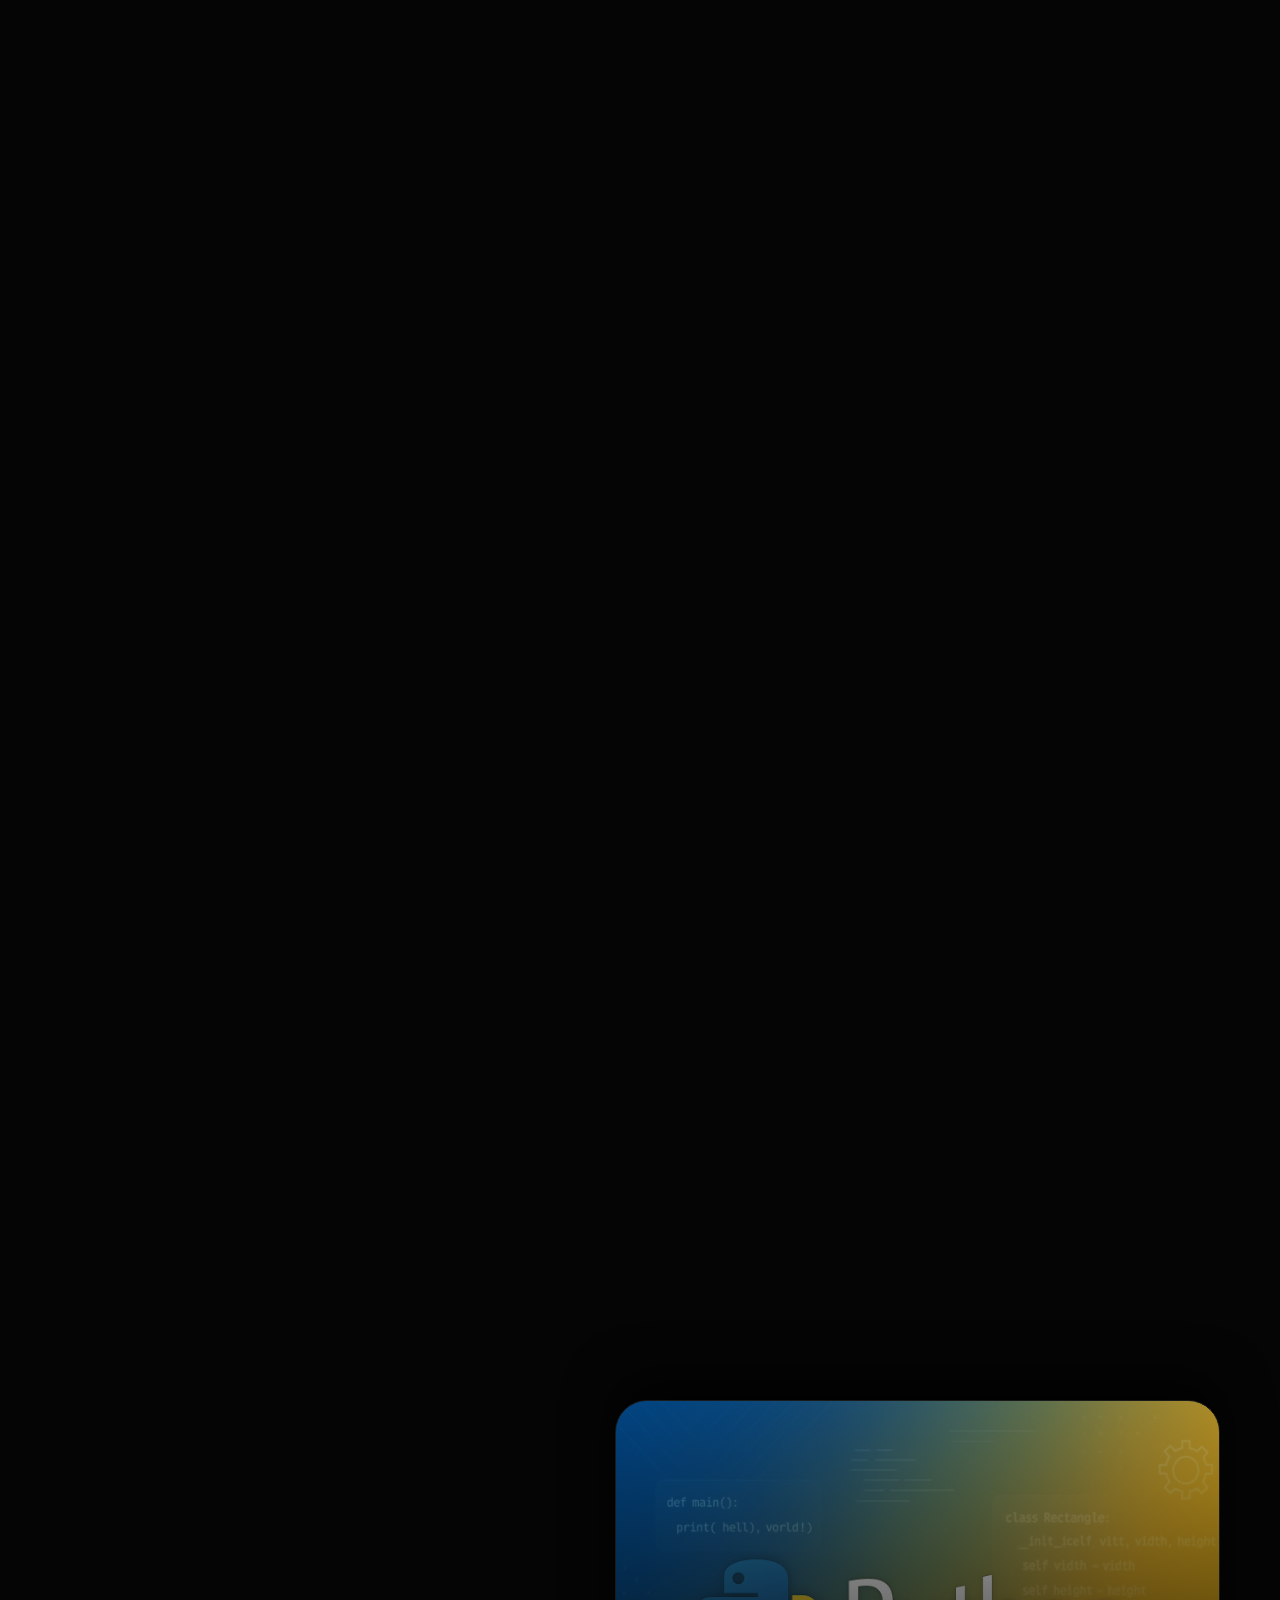
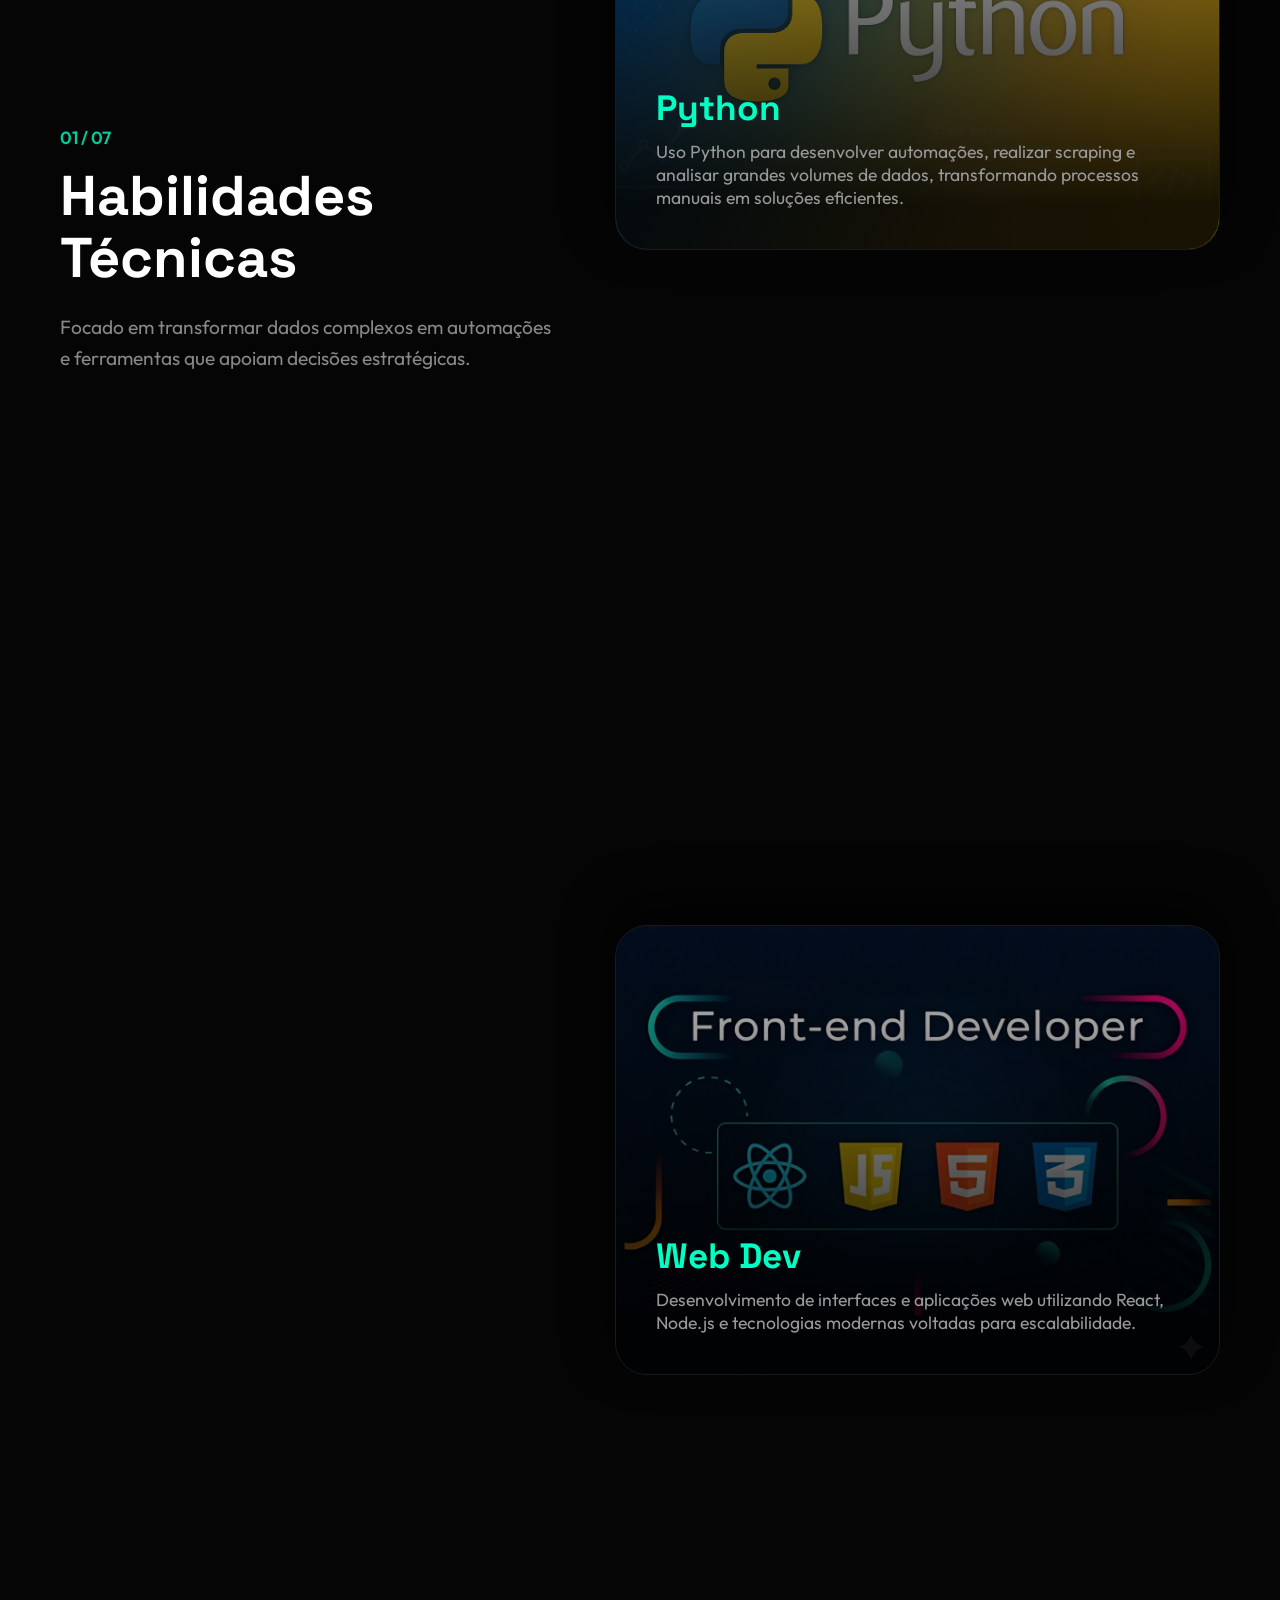
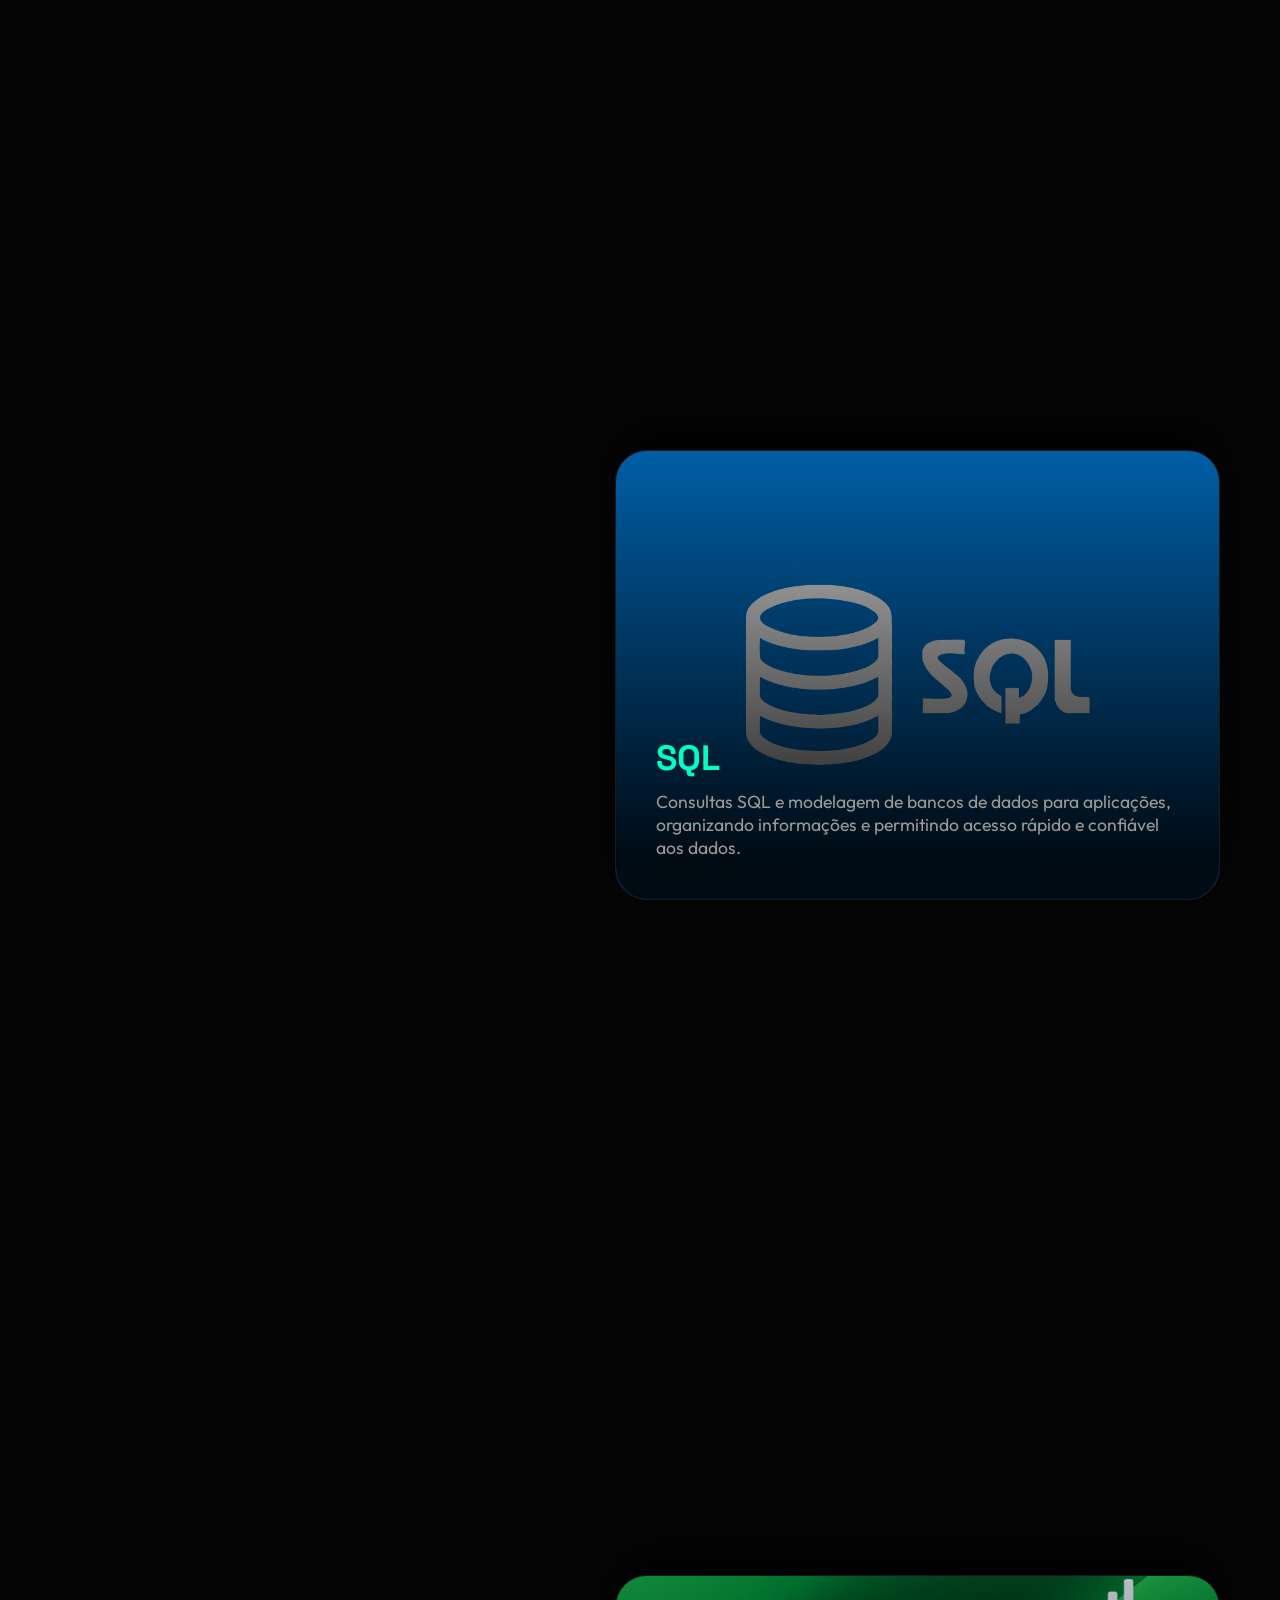
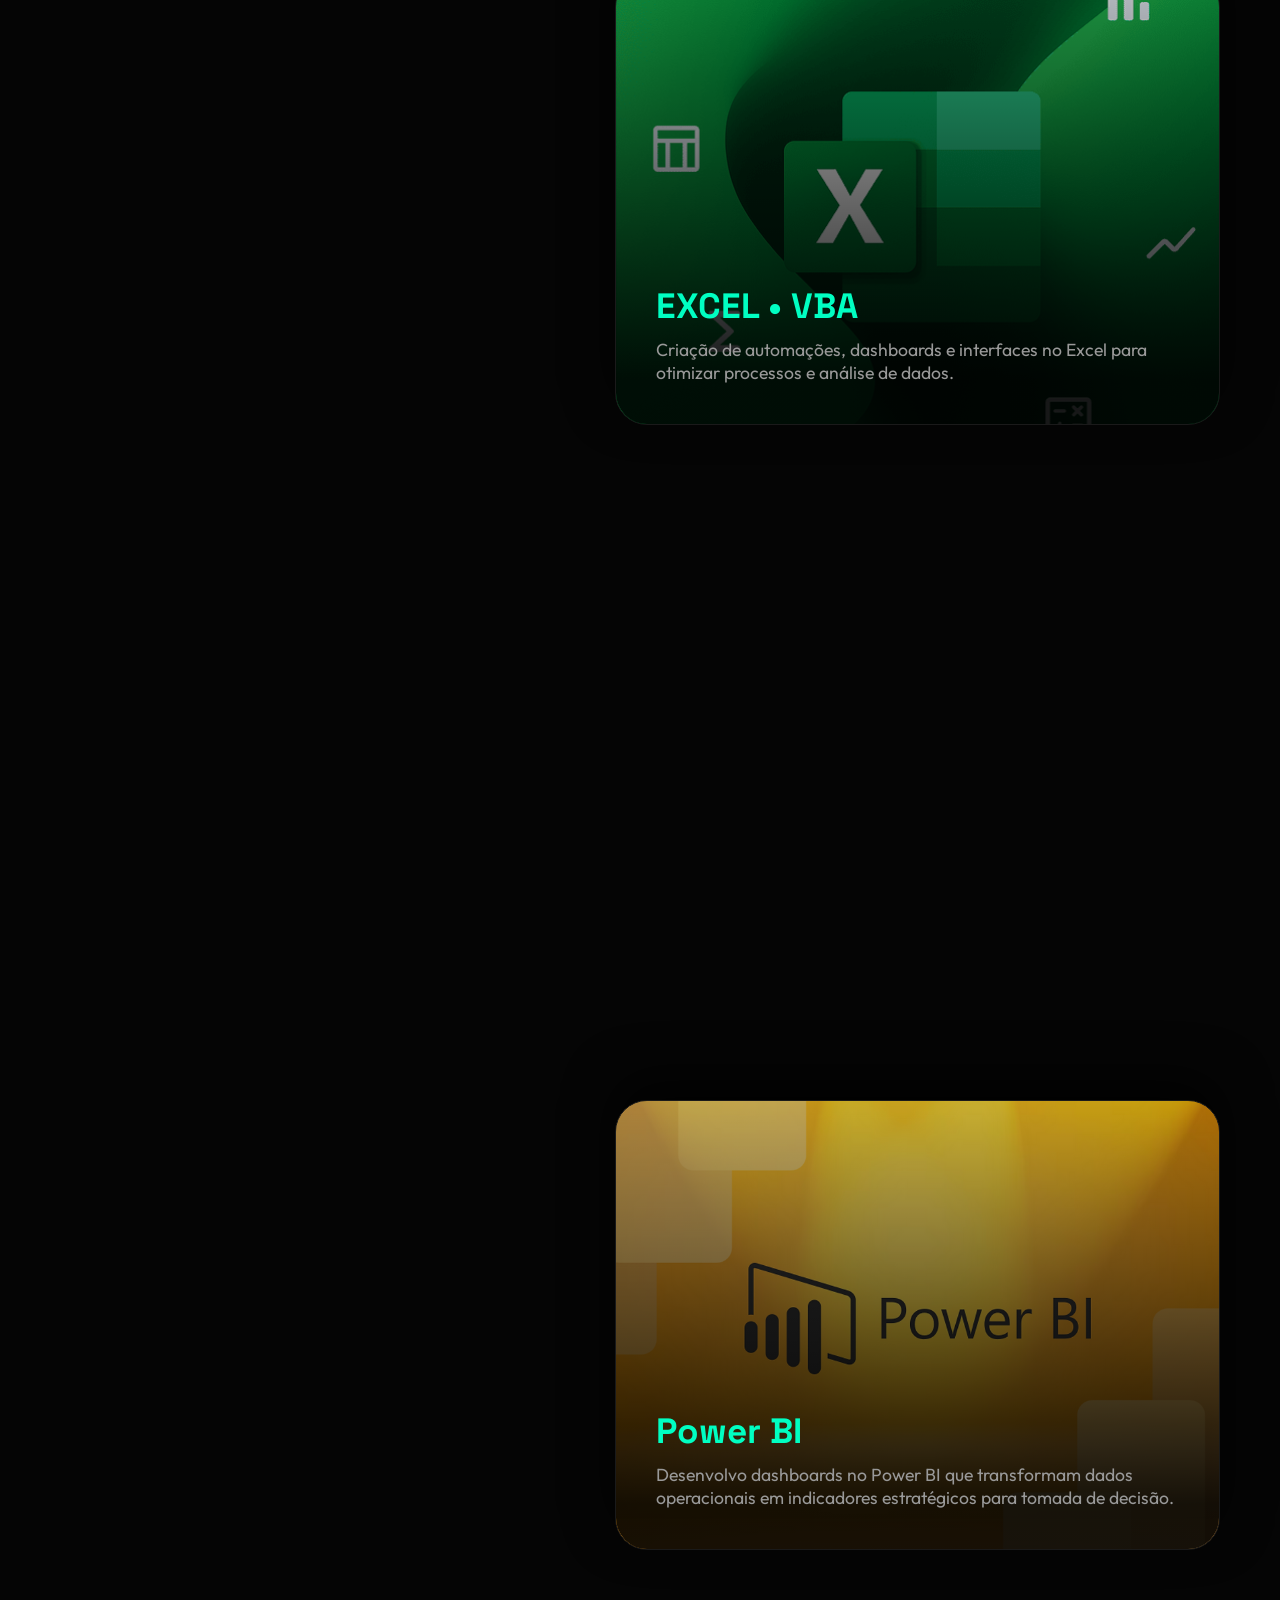
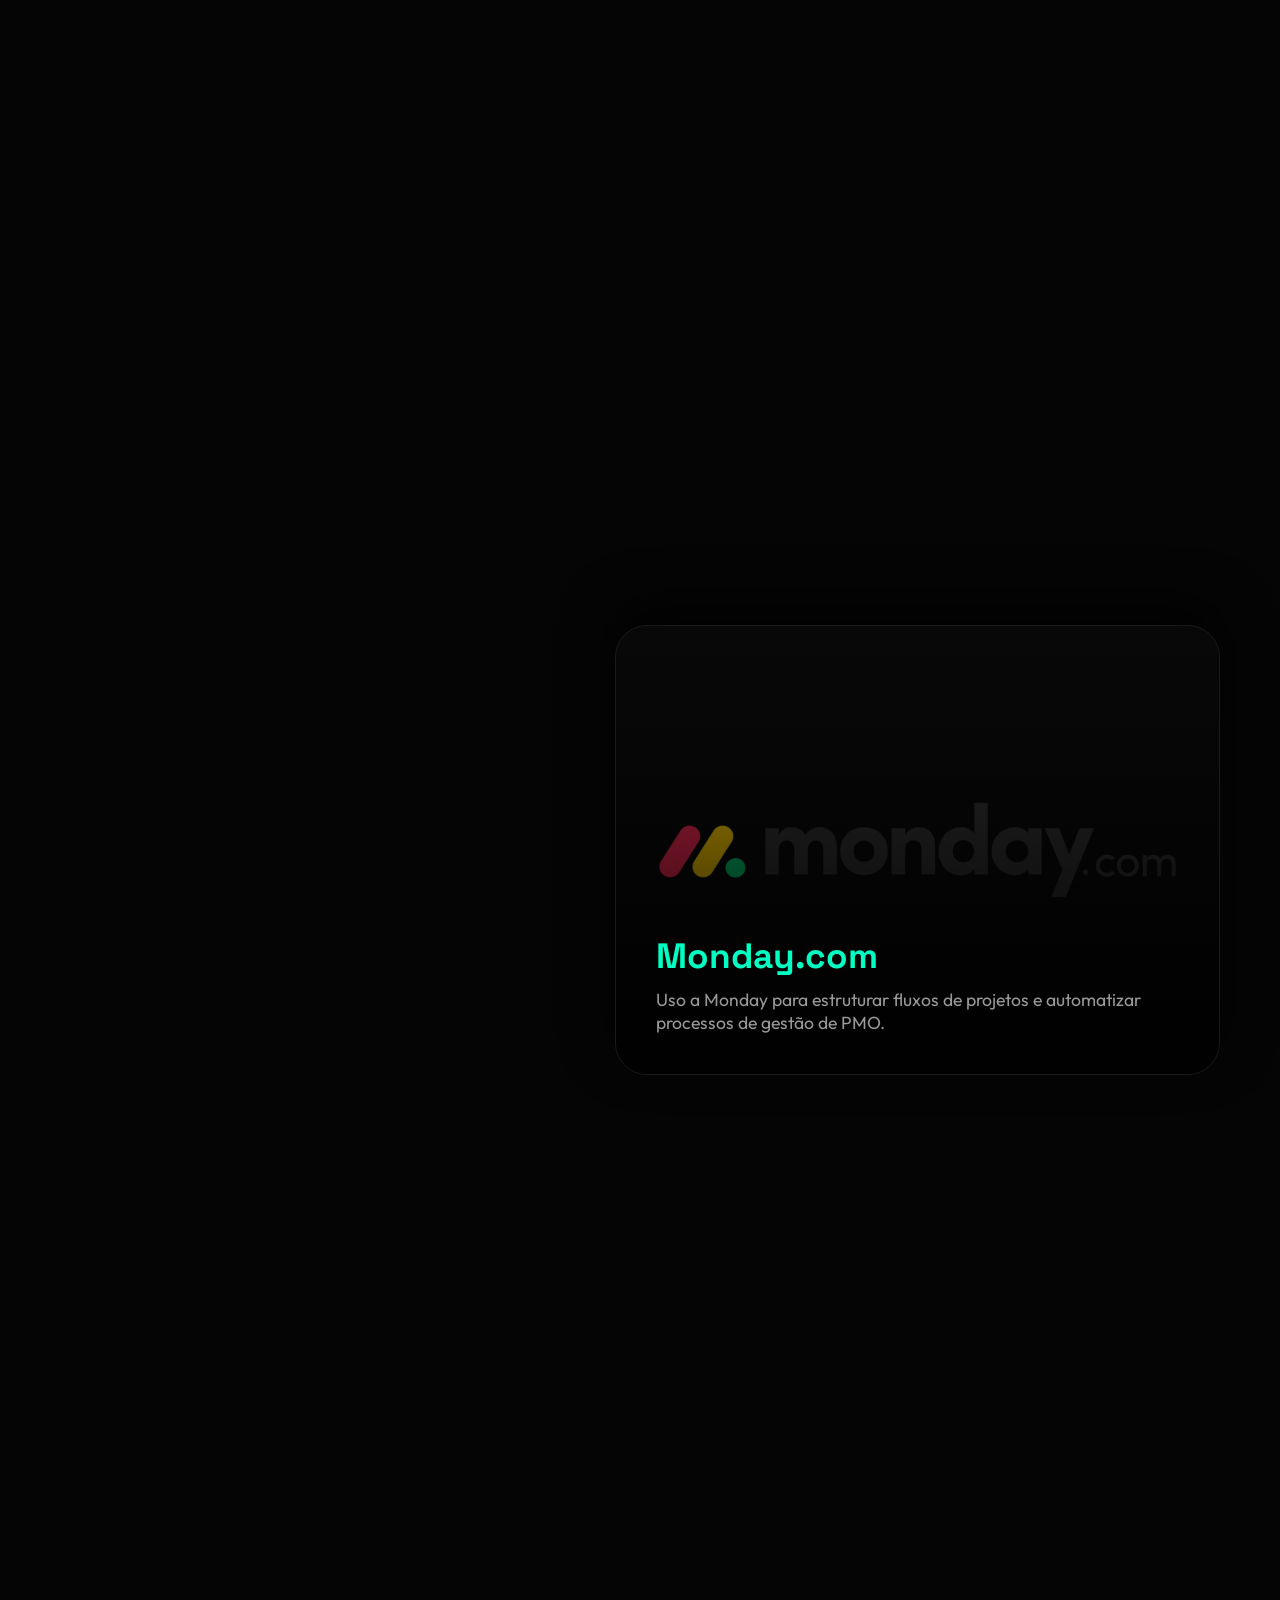
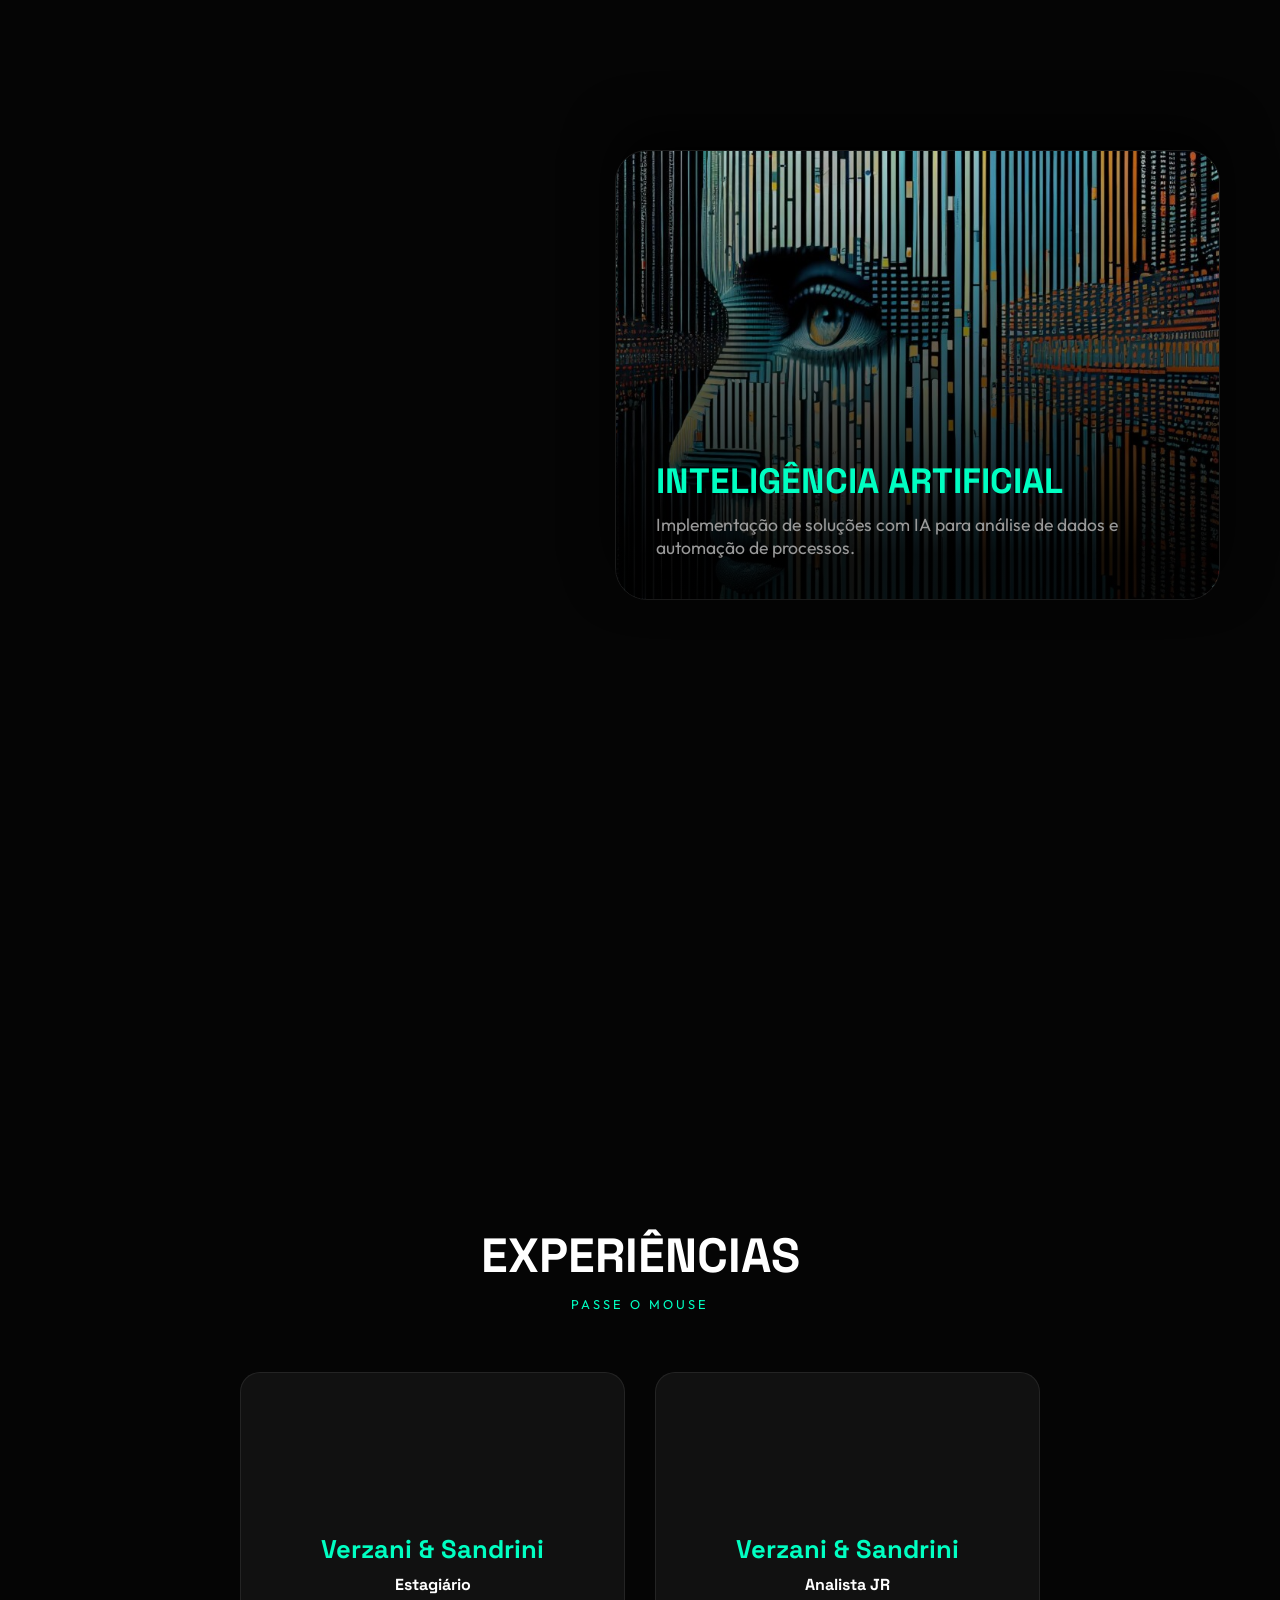
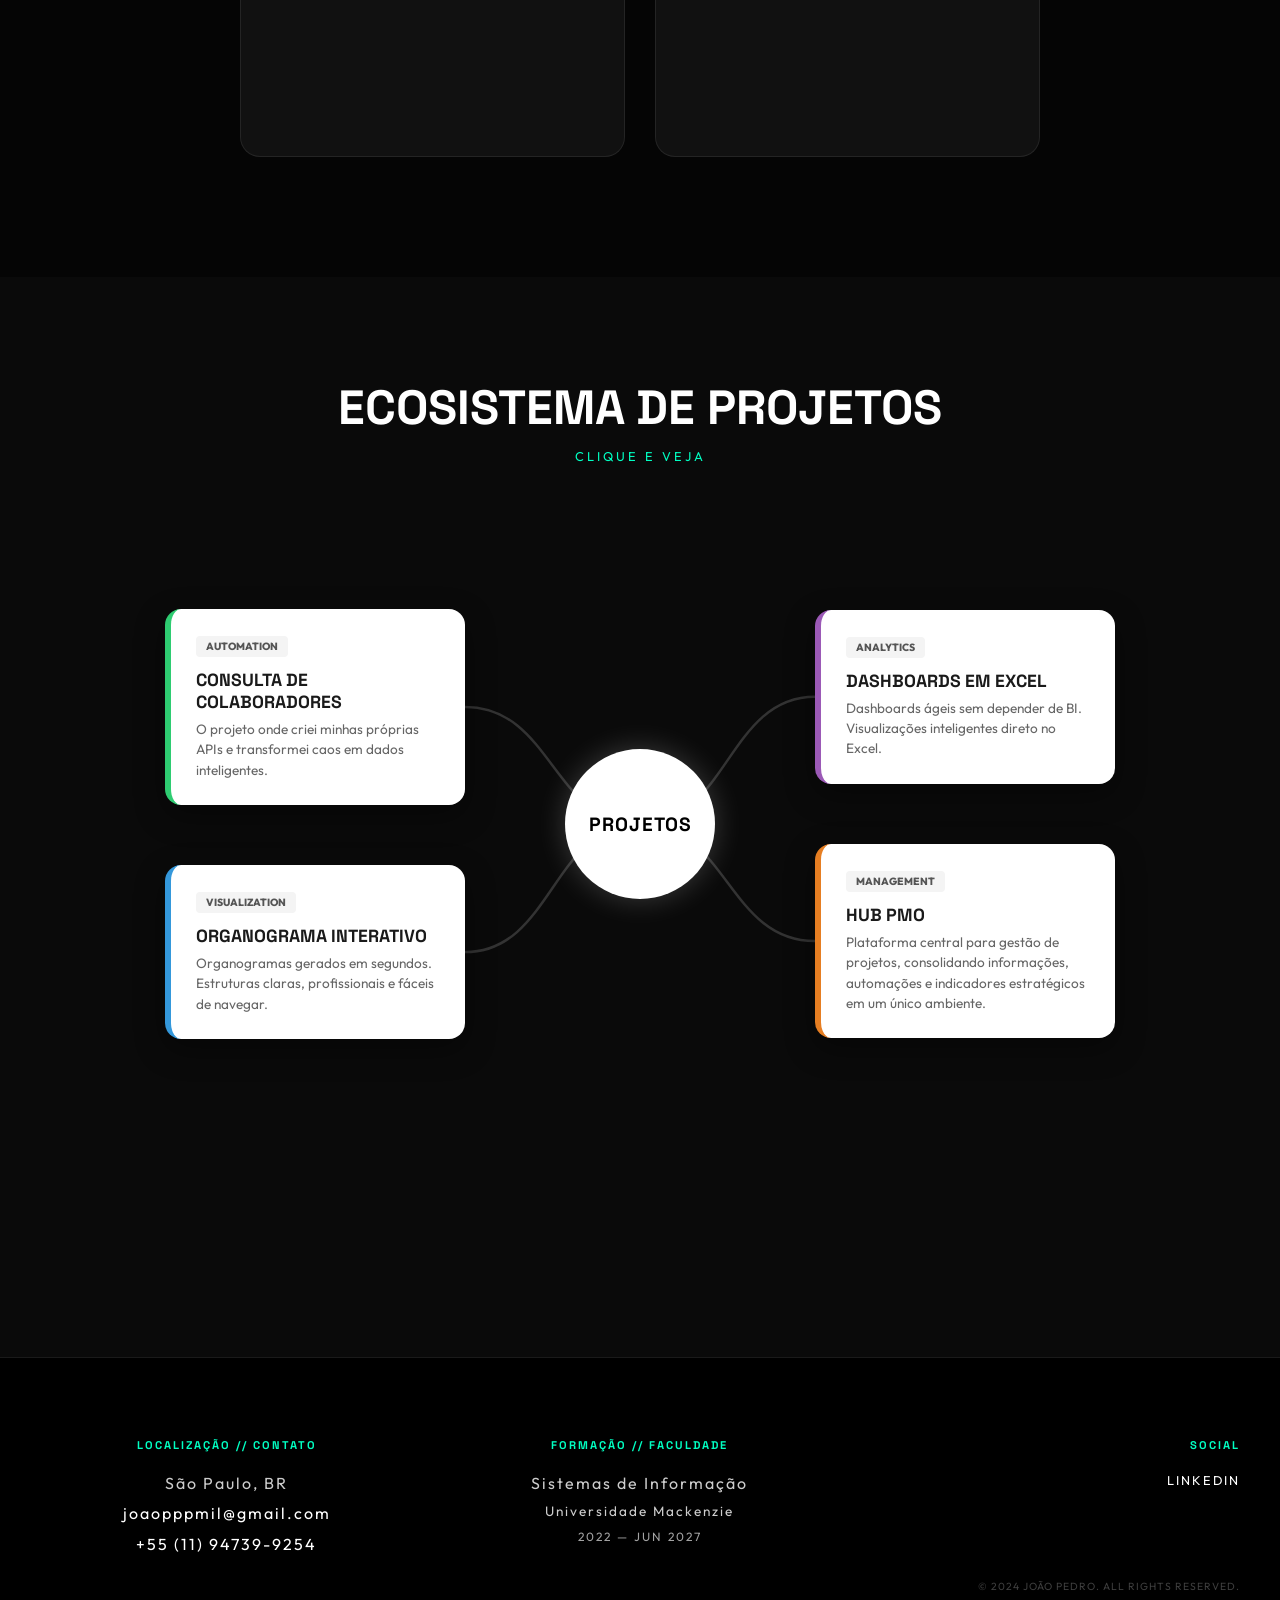
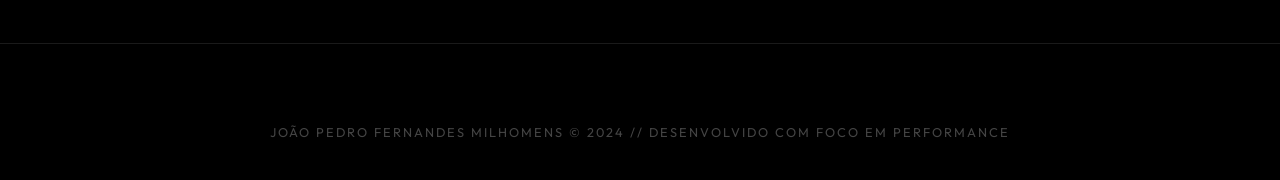
==== commit 4bbf1ece: "Update index.html" ====
--- a/index.html
+++ b/index.html
@@ -53,10 +53,9 @@
                 <div class="about-container">
                     <h2 class="about-title">Sobre</h2>
                     <div class="about-card">
-                        Gosto de simplificar o complexo. Tenho um interesse real por automações 
-                        e por tudo que remove retrabalho, acelera processos e transforma dados em decisões.
-                        Curto entender o porquê das coisas, desmontar problemas e reconstruir soluções mais
-                        rápidas, inteligentes e eficientes.
+                        Gosto de simplificar o complexo. Tenho um interesse real por automações e por tudo que remove trabalho manual,
+                        acelera processos e transforma dados em decisões. Busco entender o porquê das coisas,
+                        desmontar problemas e reconstruir soluções mais rápidas, inteligentes e eficientes.
                     </div>
                 </div>
             </div>
@@ -94,7 +93,7 @@
             <div class="card-container">
                 <div class="card" style="background-image: url('imgs/sql.avif');">
                     <h2>SQL</h2>
-                    <p>Estruturação e otimização de bancos de dados SQL para consultas rápidas e dados confiáveis.</p>
+                    <p>Consultas SQL e modelagem de bancos de dados para aplicações, organizando informações e permitindo acesso rápido e confiável aos dados.</p>
                 </div>
             </div>
             <div class="scroll-spacer"></div>
@@ -425,4 +424,5 @@
         JOÃO PEDRO FERNANDES MILHOMENS &copy; 2024 // DESENVOLVIDO COM FOCO EM PERFORMANCE
     </footer>
 </body>
-</html>+
+</html>
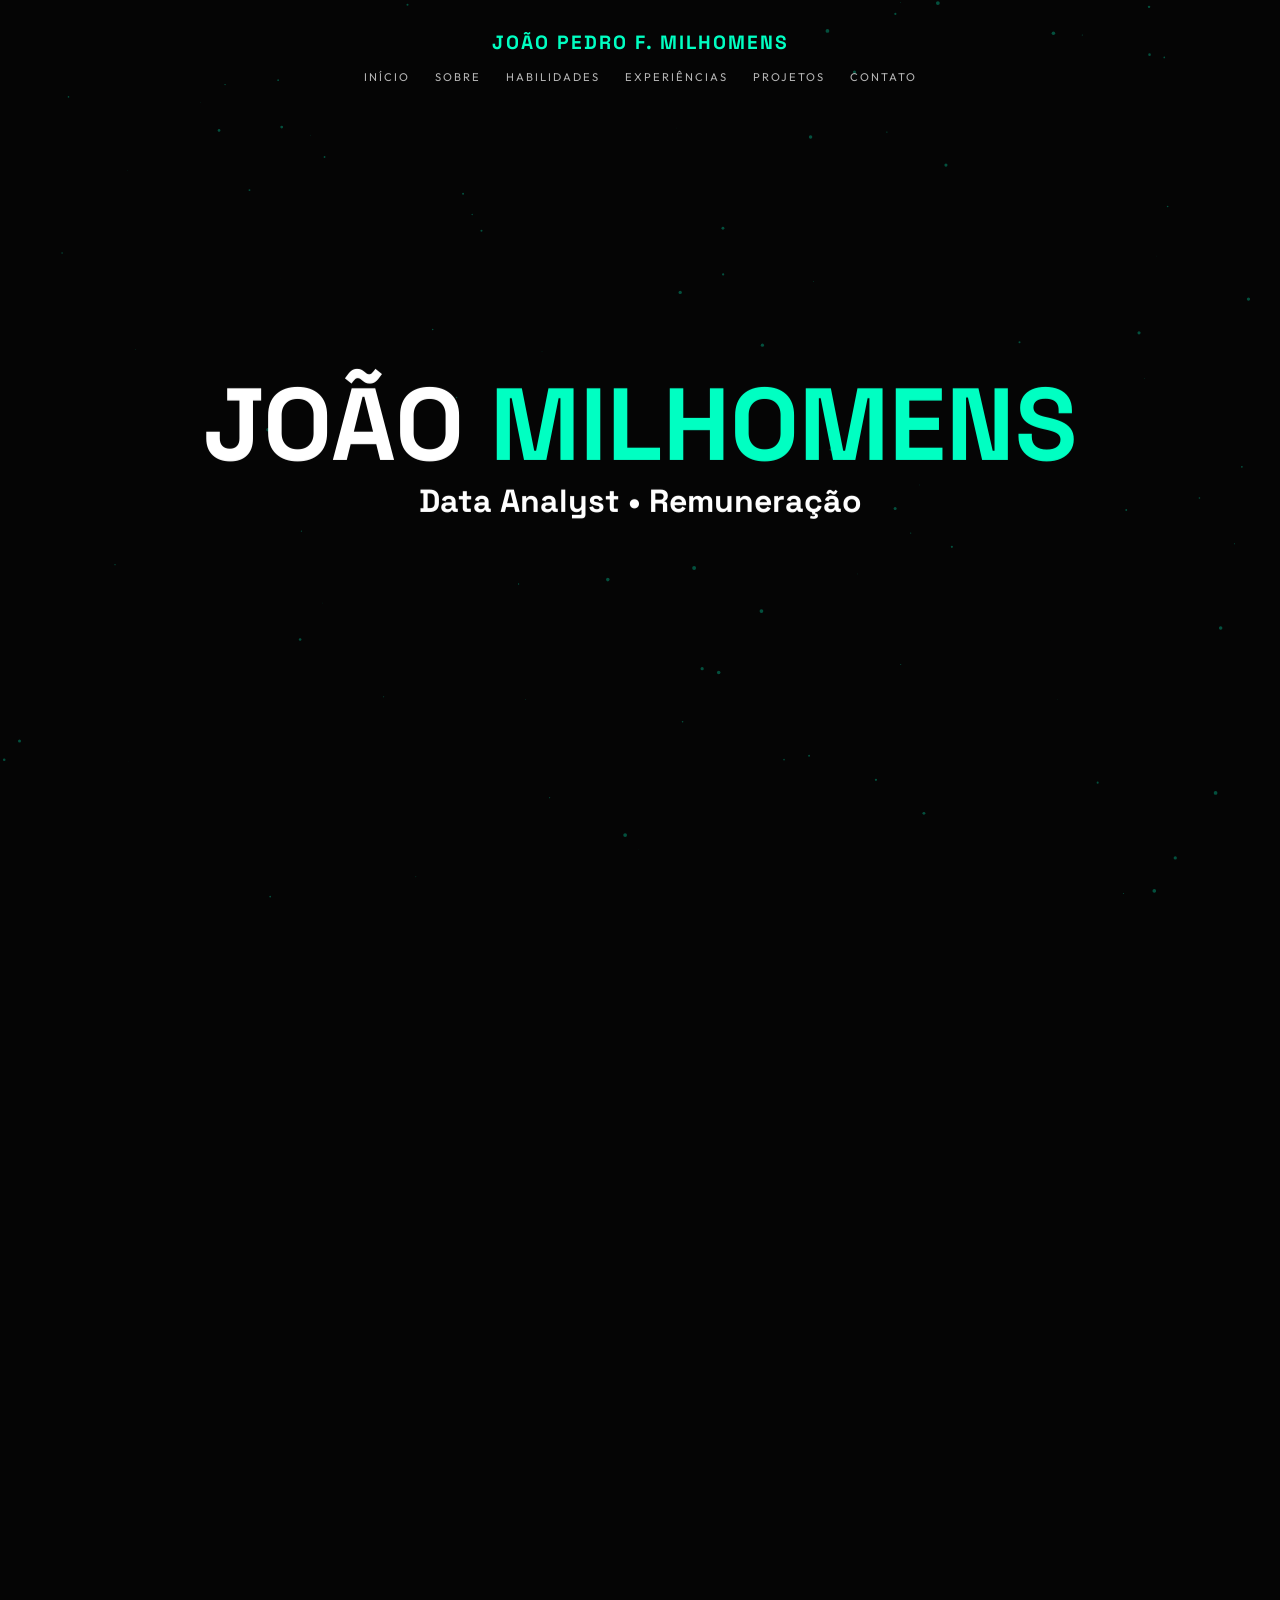
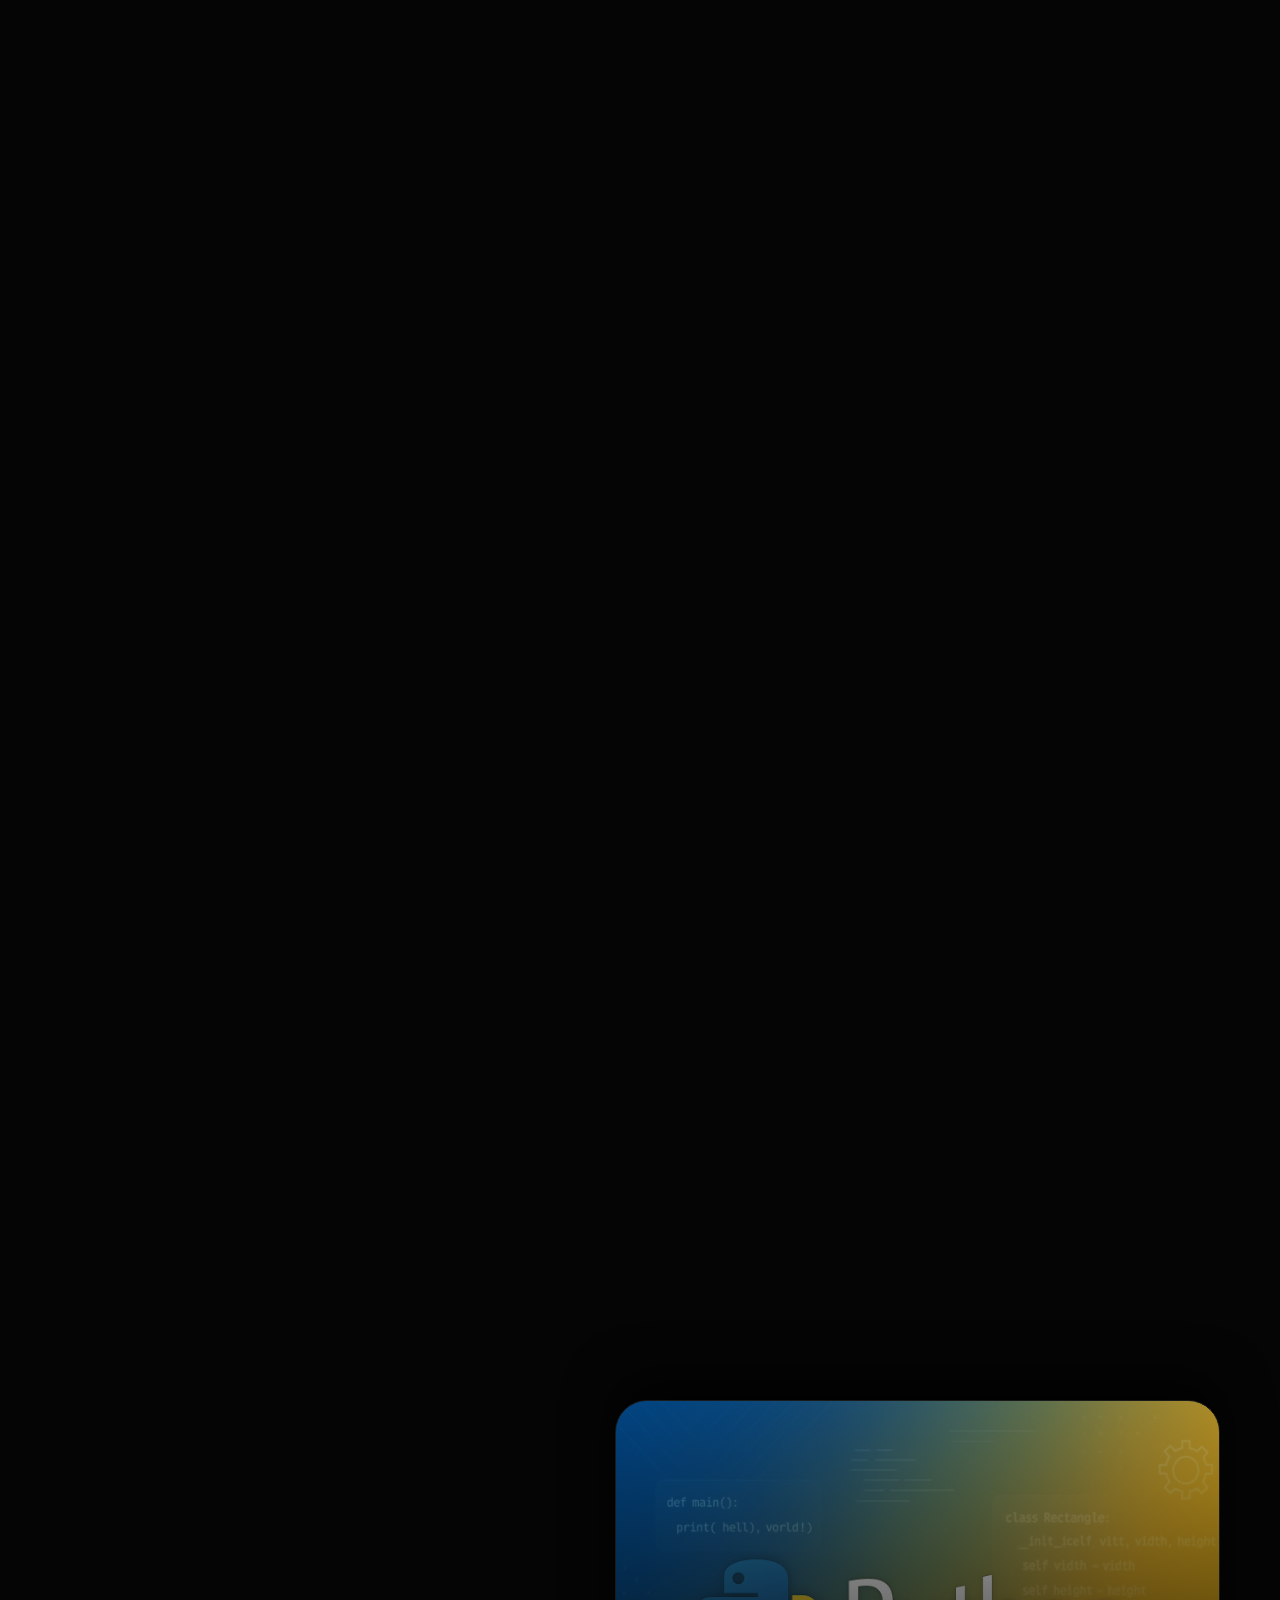
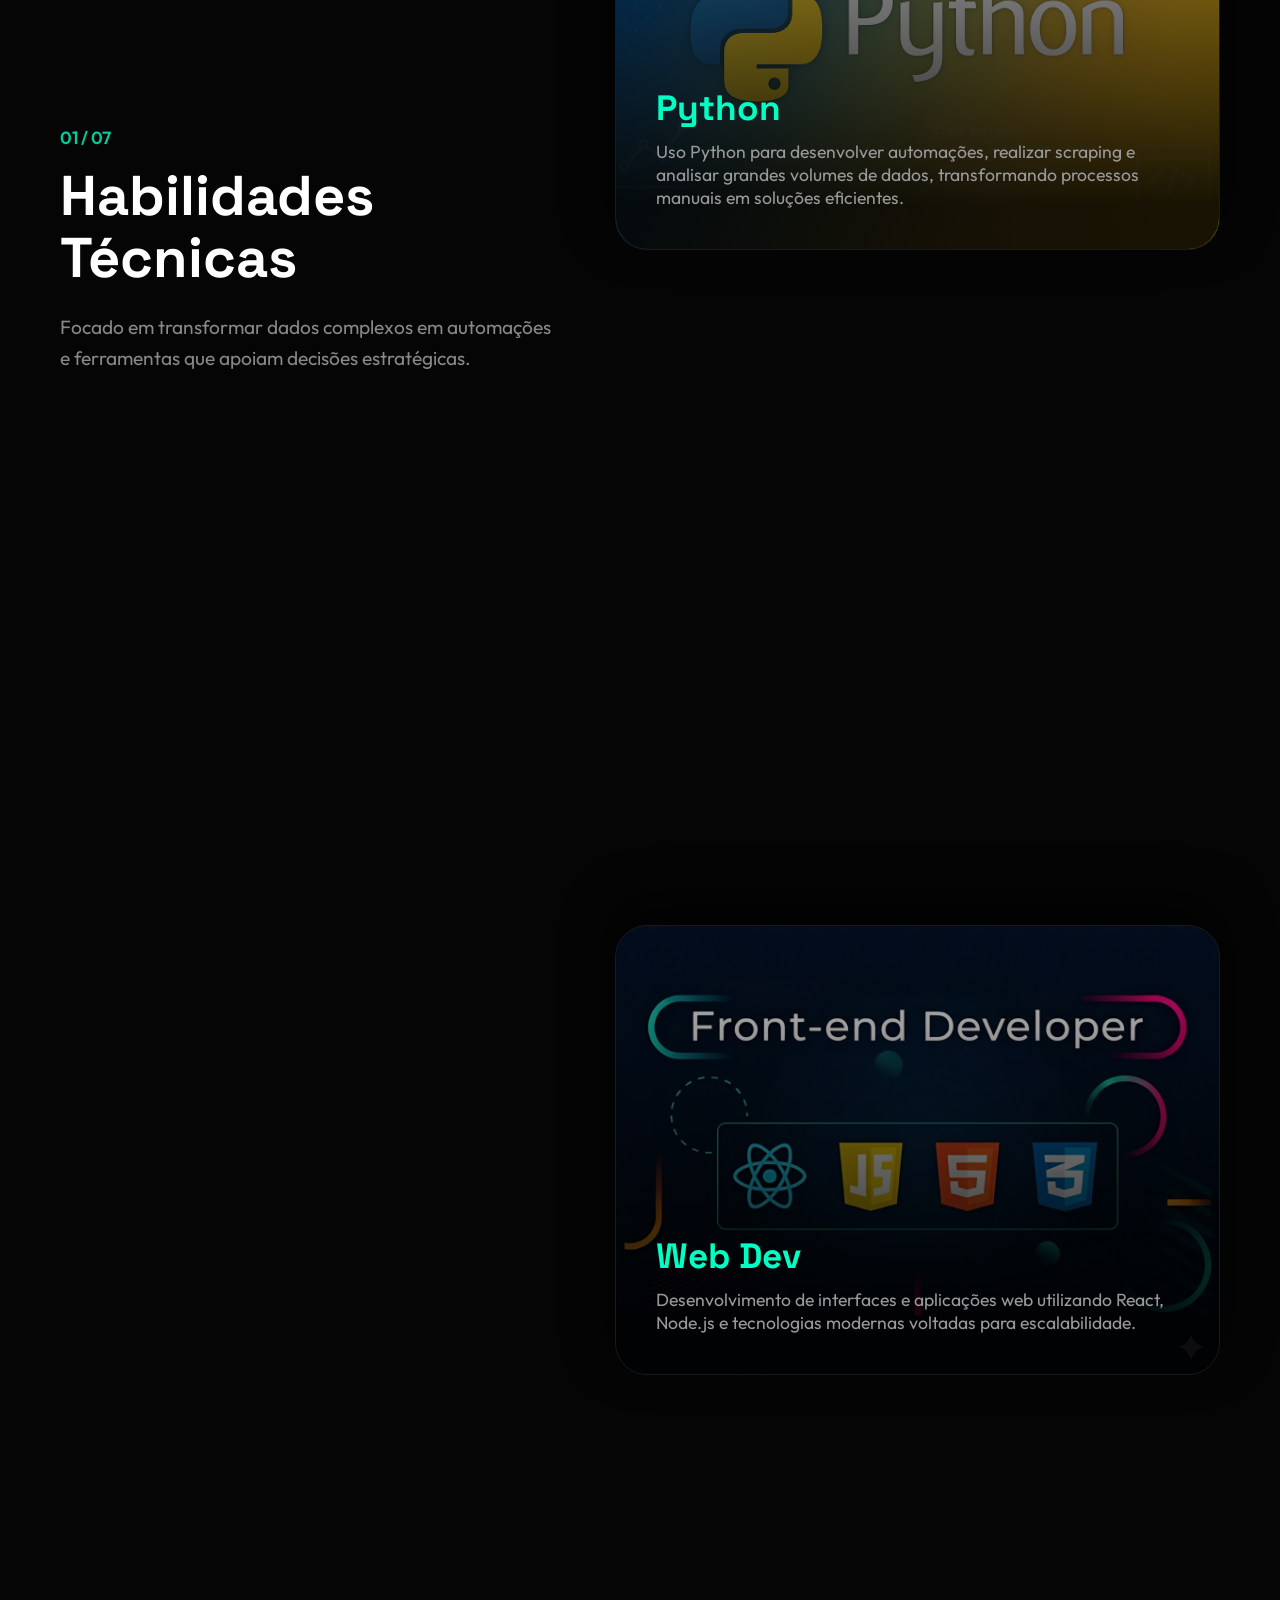
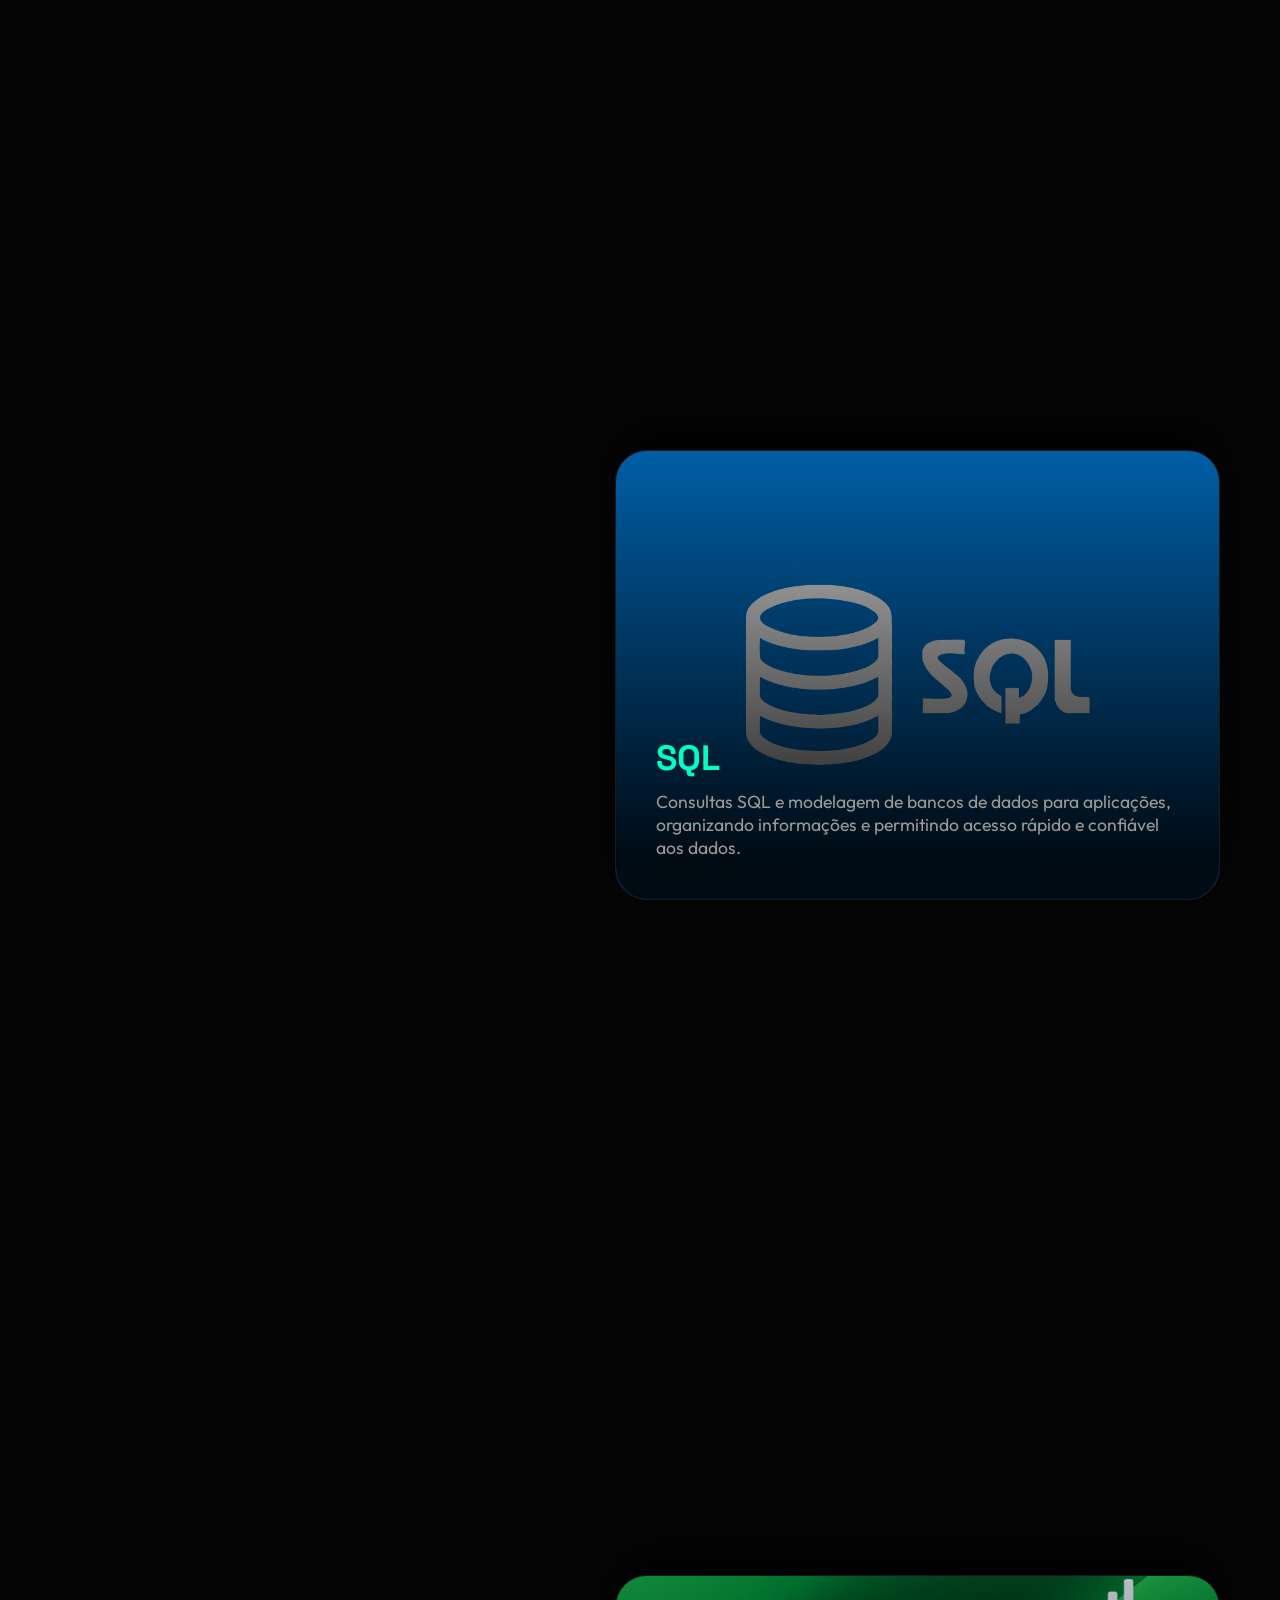
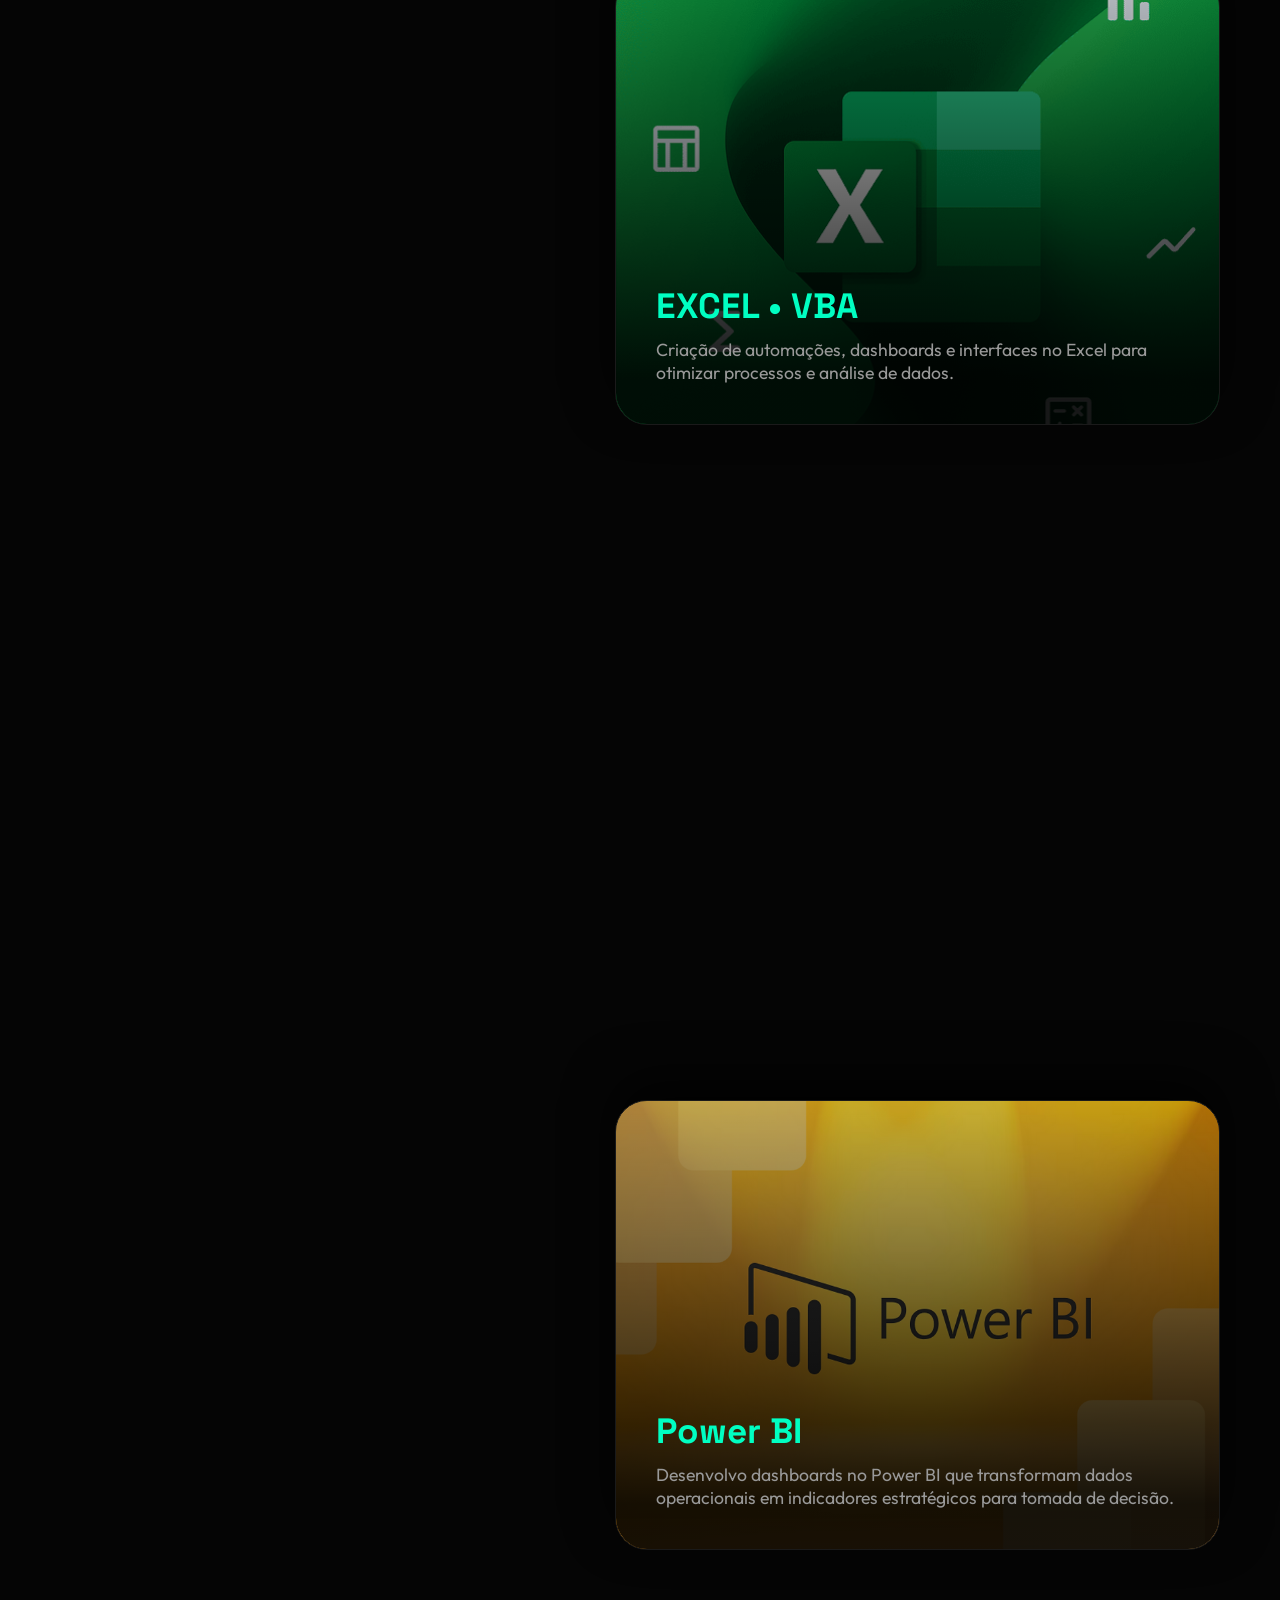
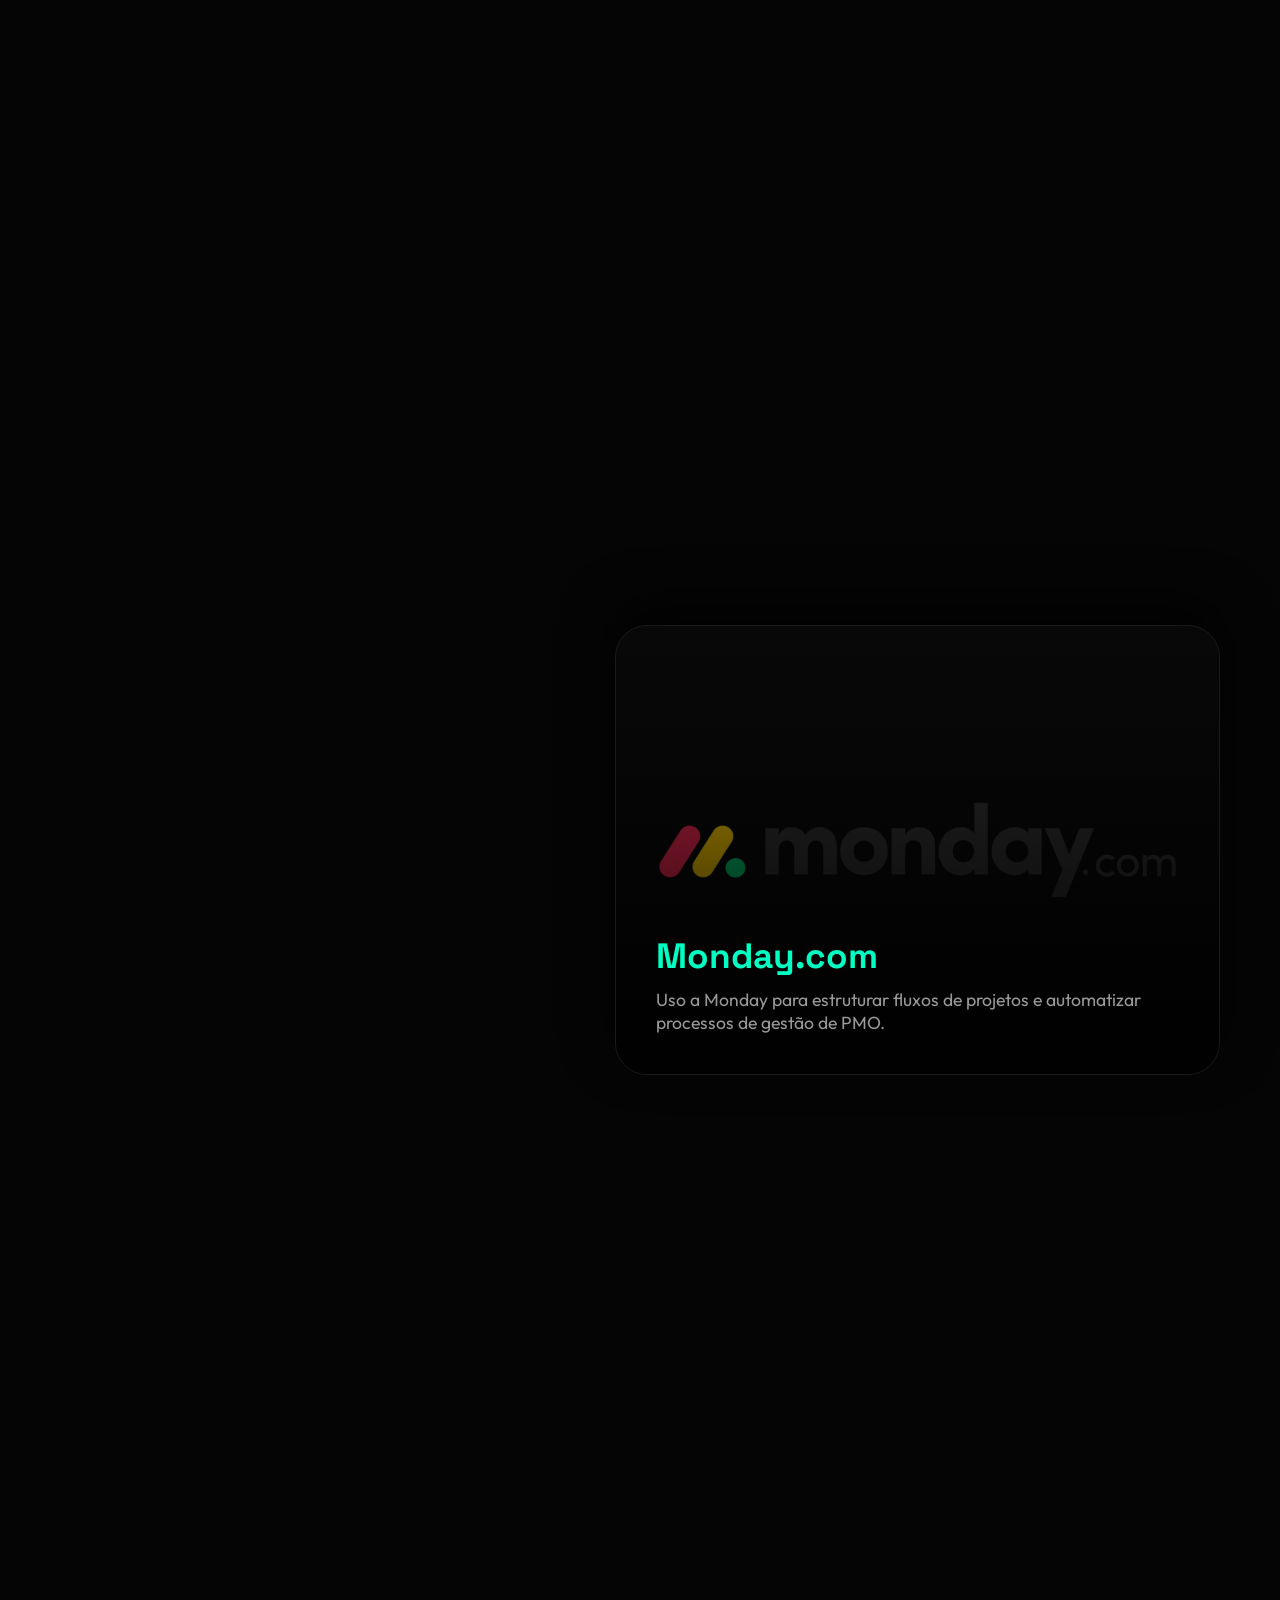
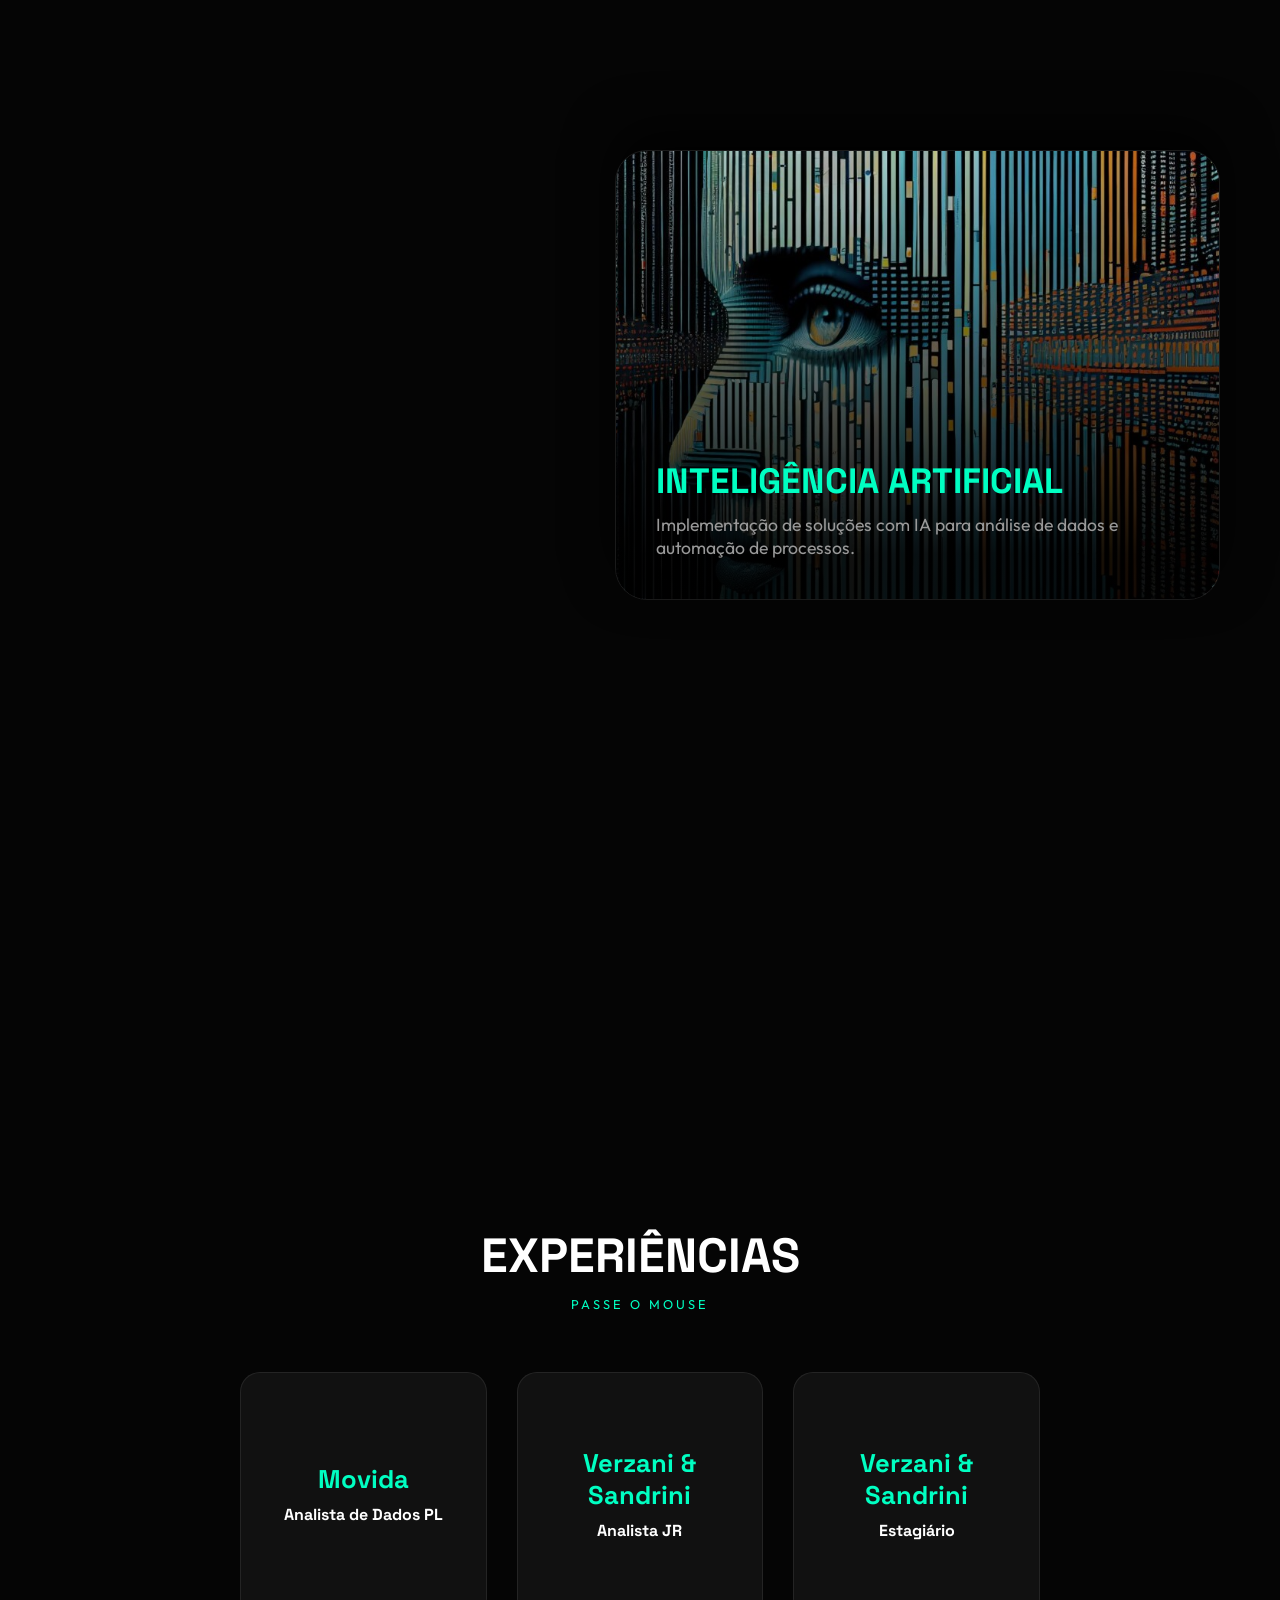
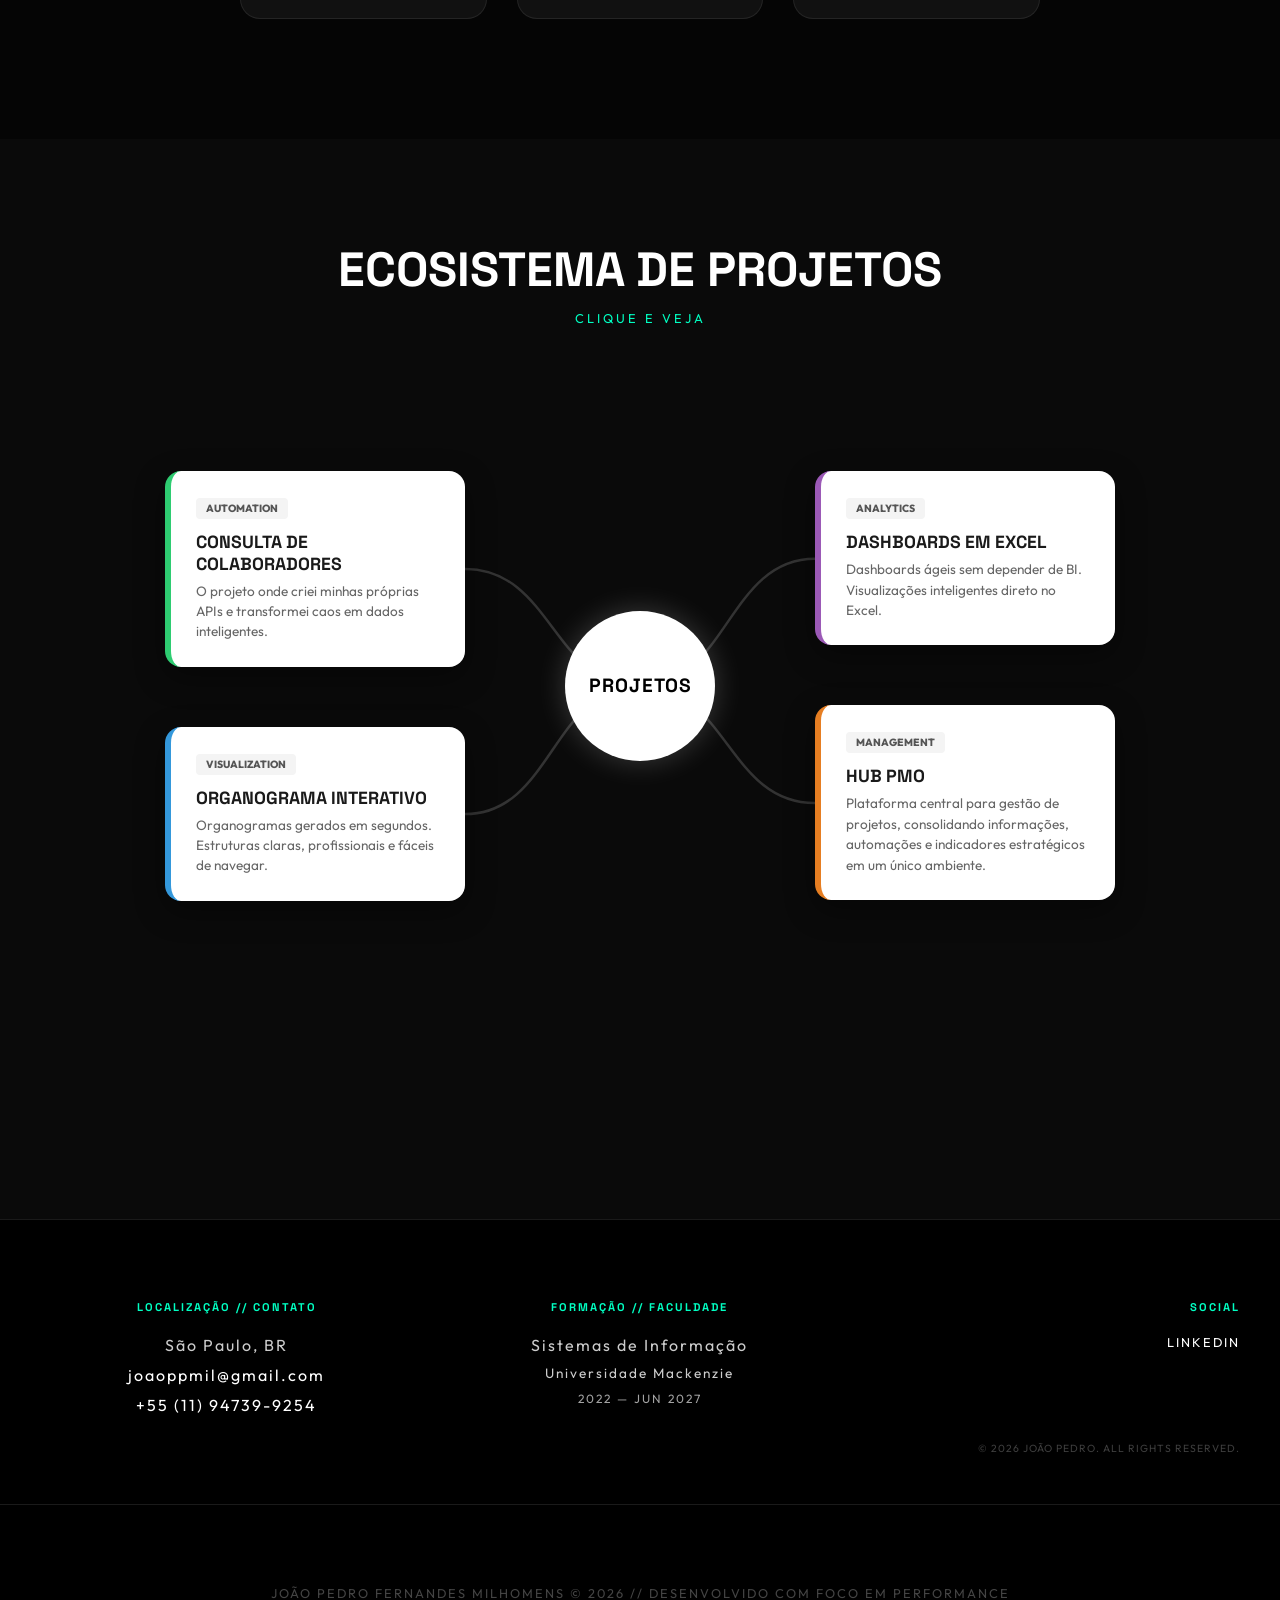
==== commit 0ce861db: "Update print statement from 'Hello' to 'Goodbye'" ====
--- a/index.html
+++ b/index.html
@@ -40,7 +40,7 @@
             
             <div class="section-block" id="inicio" style="--z: 0px;">
                 <h1 class="hero-title">JOÃO <span class="accent-text">MILHOMENS</span></h1>
-                <h2 style="font-size:2rem; font-family:var(--font-accent); margin-top:10px;"> Analyst & Dev</h2>
+                <h2 style="font-size:2rem; font-family:var(--font-accent); margin-top:10px;"> Data Analyst • Remuneração</h2>
             </div>
 
             <div class="section-block" style="--z: -2500px;">
@@ -149,19 +149,19 @@
 
             <div class="flip-front">
                 <h3>
-                    Verzani & Sandrini<br>
-                    <span class="cargo"><strong>Estagiário</strong></span>
+                    Movida<br>
+                    <span class="cargo"><strong>Analista de Dados PL</strong></span>
                 </h3>
             </div>
 
             <div class="flip-back">
                 <p>
-                <strong>Estagiário em Remuneração (Automação)</strong><br><br>
-                Jun/2025 – dez/2025 • São Paulo<br><br>
-
-                Desenvolvimento de automações em planilhas e integração de dados.<br>
-                Criação de dashboards e ferramentas internas para decisão.<br>
-                Melhoria de processos, padronização e ganho de eficiência.
+                <strong>Dados PL – Remuneração</strong><br><br>
+                jul/2026 – Atual • SP<br><br>
+
+                Dashboards em Power BI e SQL.<br>
+                Estudos salariais e mérito.<br>
+                People Analytics.
                 </p>
             </div>
 
@@ -182,11 +182,36 @@
             <div class="flip-back">
                 <p>
                 <strong>Analista JR Projetos de Automação e Gestão</strong><br><br>
-                jan/2026 – Atual • São Paulo<br><br>
+                jan/2026 – jul/2026 • São Paulo<br><br>
 
                 Automação de fluxos e aprovações com Monday (API).<br>
                 Dashboards e indicadores de projeto.<br>
                 IA aplicada para resumo executivo, risco e feedback acionável.
+                </p>
+            </div>
+
+        </div>
+    </div>
+
+
+    <div class="flip-card">
+        <div class="flip-inner">
+
+            <div class="flip-front">
+                <h3>
+                    Verzani & Sandrini<br>
+                    <span class="cargo"><strong>Estagiário</strong></span>
+                </h3>
+            </div>
+
+            <div class="flip-back">
+                <p>
+                <strong>Estagiário em Remuneração (Automação)</strong><br><br>
+                jun/2025 – jan/2026 • São Paulo<br><br>
+
+                Desenvolvimento de automações em planilhas e integração de dados.<br>
+                Criação de dashboards e ferramentas internas para decisão.<br>
+                Melhoria de processos, padronização e ganho de eficiência.
                 </p>
             </div>
 
@@ -400,7 +425,7 @@
         <div class="footer-col">
             <span class="footer-label">LOCALIZAÇÃO // CONTATO</span>
             <p>São Paulo, BR</p>
-            <p><a href="mailto:joaopppmil@gmail.com" class="footer-link">joaopppmil@gmail.com</a></p>
+            <p><a href="mailto:joaoppmil@gmail.com" class="footer-link">joaoppmil@gmail.com</a></p>
             <p><a href="https://wa.me/5511947399254" target="_blank" class="footer-link">+55 (11) 94739-9254</a></p>
         </div>
 
@@ -414,14 +439,14 @@
         <div class="footer-col footer-right">
             <span class="footer-label">SOCIAL</span>
             <div class="footer-socials">
-                <a href="https://www.linkedin.com/in/jo%C3%A3o-milhomens-9bb988276/" target="_blank" class="footer-link">LINKEDIN</a>
+                <a href="https://www.linkedin.com/in/joaopedromilhomens/" target="_blank" class="footer-link">LINKEDIN</a>
             </div><BR><BR>
-            <p class="copyright">© 2024 JOÃO PEDRO. ALL RIGHTS RESERVED.</p>
+            <p class="copyright">© 2026 JOÃO PEDRO. ALL RIGHTS RESERVED.</p>
         </div>
     </div>
 </footer>
 <footer class="site-footer" id="contato">
-        JOÃO PEDRO FERNANDES MILHOMENS &copy; 2024 // DESENVOLVIDO COM FOCO EM PERFORMANCE
+        JOÃO PEDRO FERNANDES MILHOMENS &copy; 2026 // DESENVOLVIDO COM FOCO EM PERFORMANCE
     </footer>
 </body>
 
